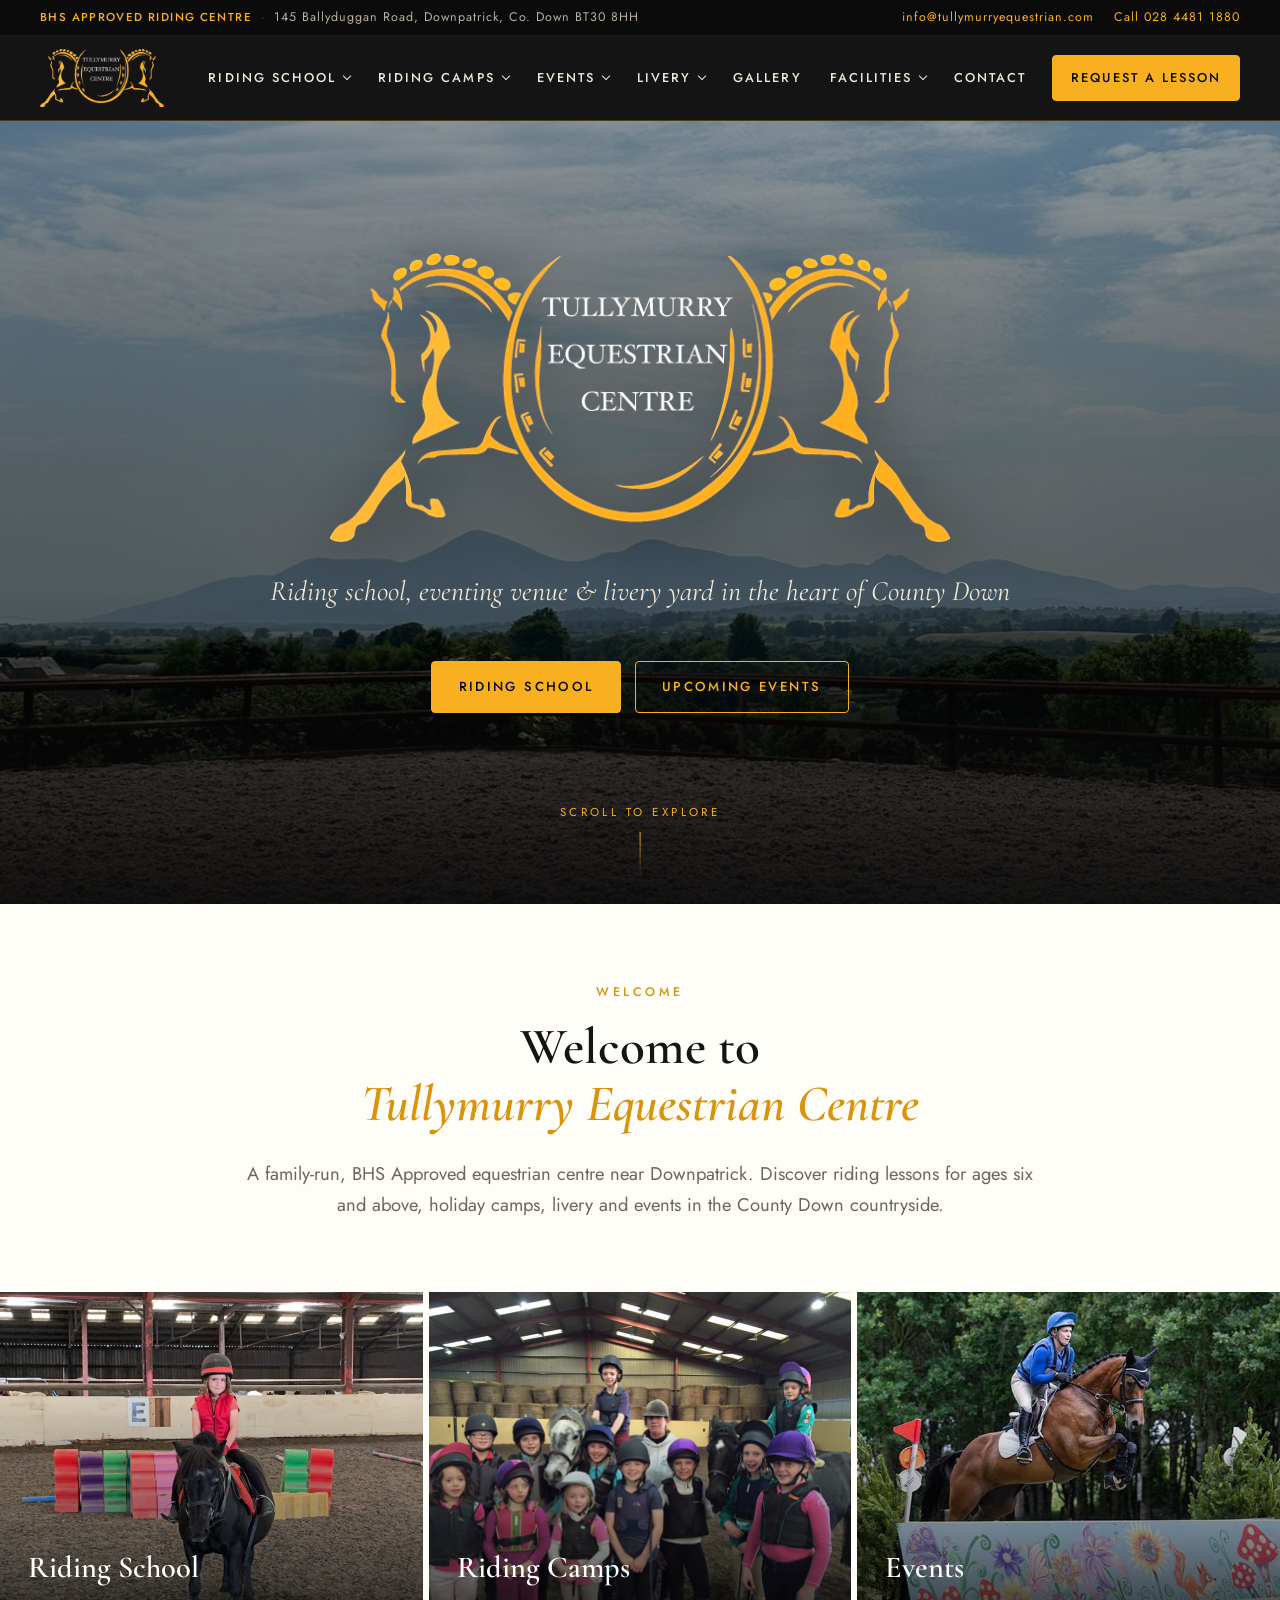
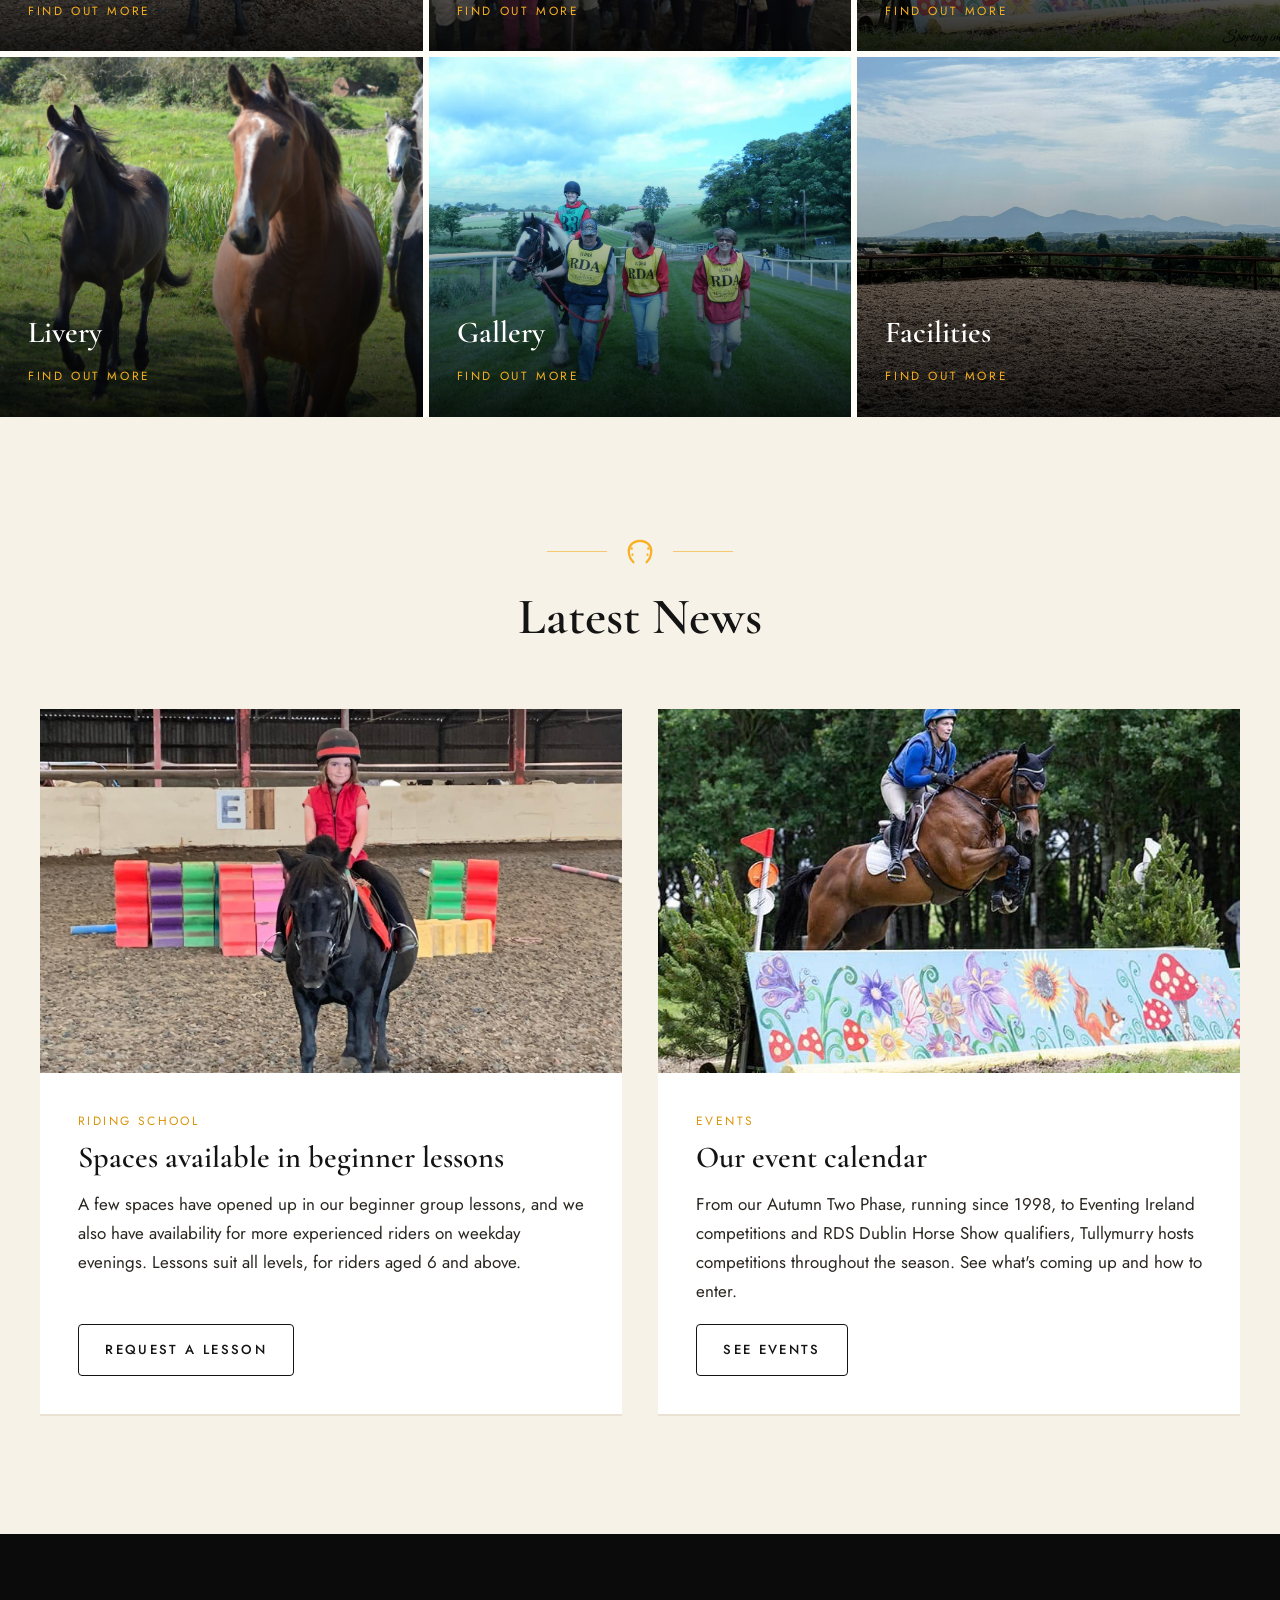
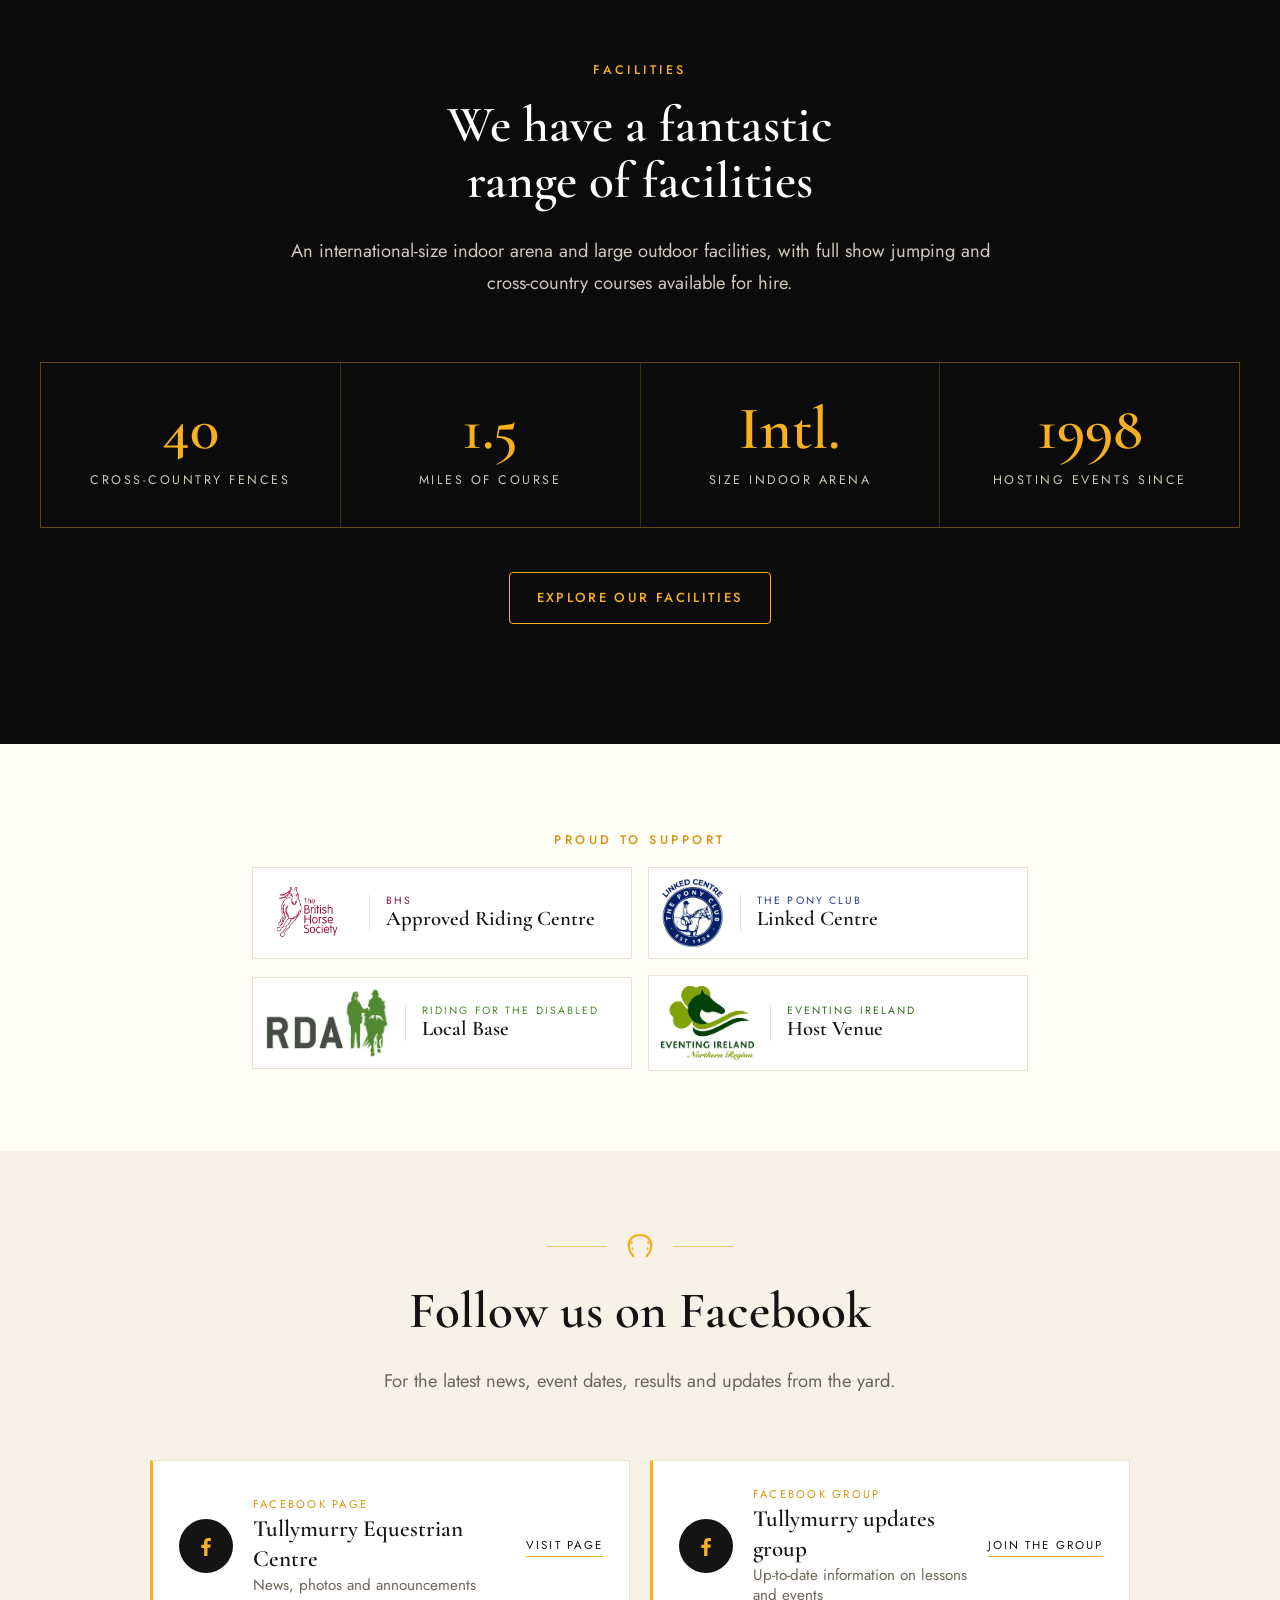
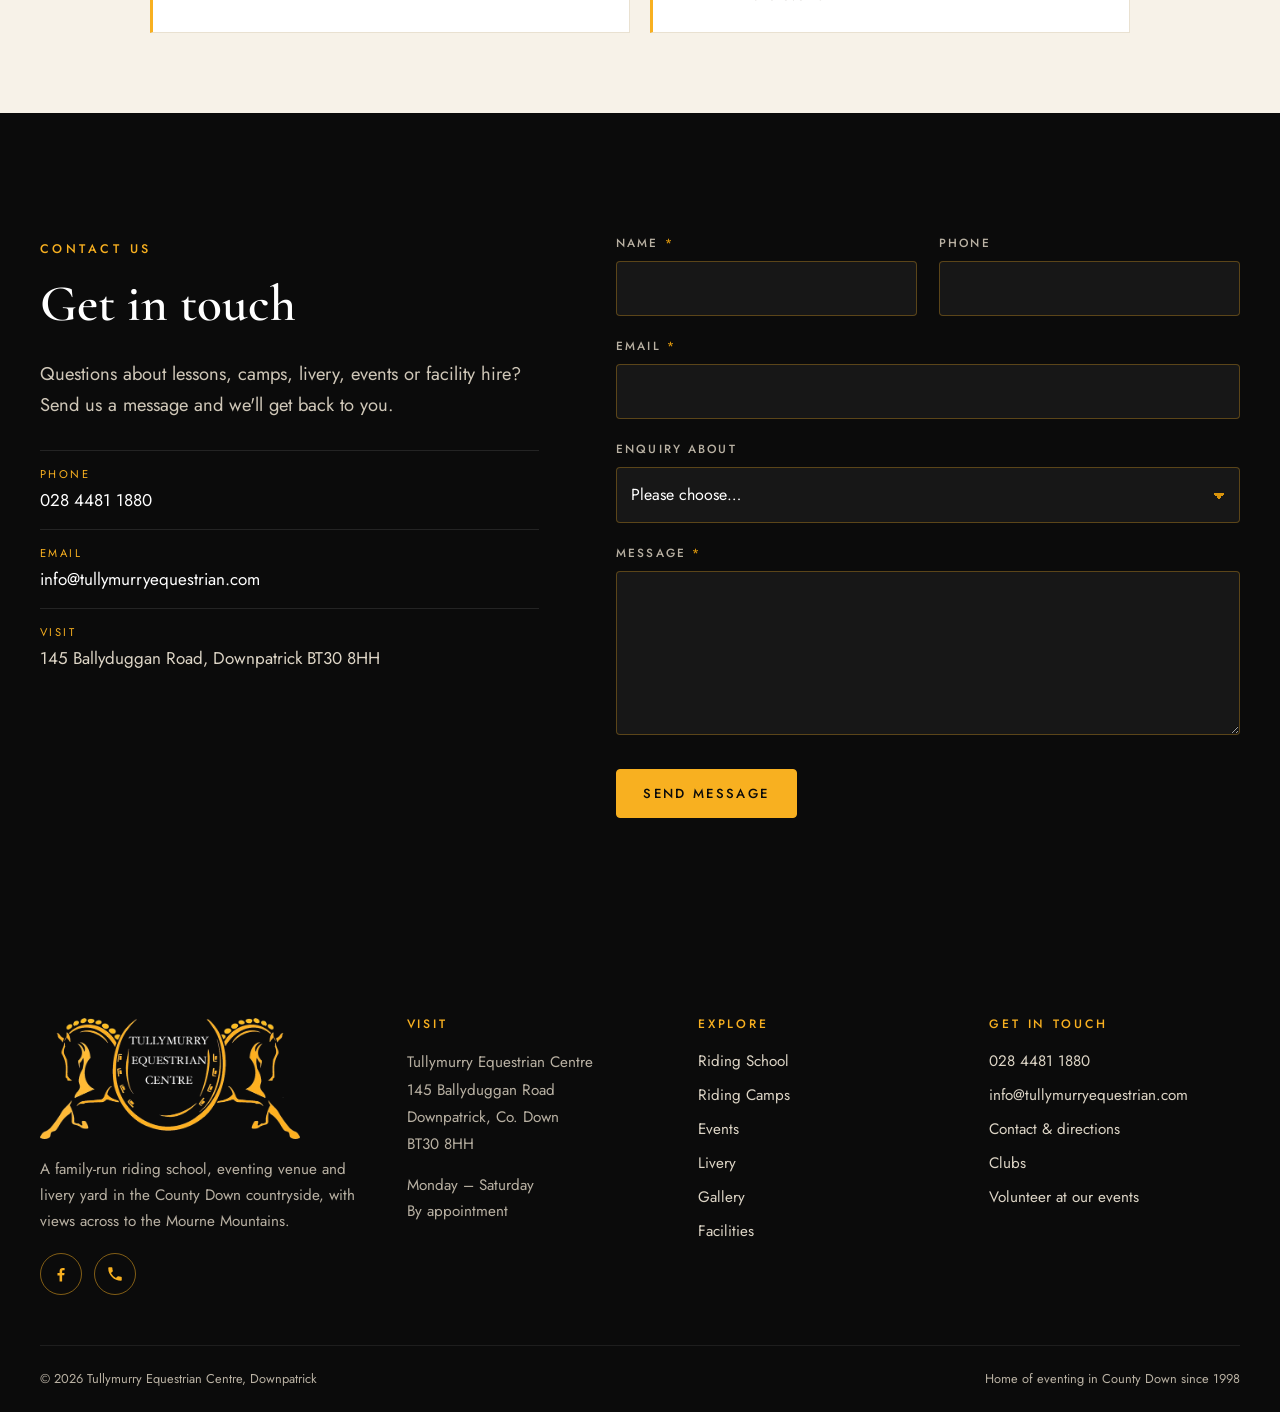
==== index.html @ fdf6aa58 "Refine site layout, event listings, livery comparison and lesson enquiries" ====
<!doctype html>
<html lang="en-GB">
<head>
<meta charset="utf-8">
<meta name="viewport" content="width=device-width, initial-scale=1">
<title>Tullymurry Equestrian Centre | Riding School, Downpatrick</title>
<meta name="description" content="BHS Approved riding school near Downpatrick, Co. Down. Lessons for all levels from age 6, riding camps, events, livery and an international-size indoor arena.">
<link rel="canonical" href="https://www.tullymurryequestrian.com/">
<meta property="og:type" content="website">
<meta property="og:site_name" content="Tullymurry Equestrian Centre">
<meta property="og:title" content="Tullymurry Equestrian Centre | Riding School, Downpatrick">
<meta property="og:description" content="BHS Approved riding school near Downpatrick, Co. Down. Lessons for all levels from age 6, riding camps, events, livery and an international-size indoor arena.">
<meta property="og:url" content="https://www.tullymurryequestrian.com/">
<meta property="og:image" content="https://www.tullymurryequestrian.com/assets/img/og-image.jpg">
<meta property="og:image:width" content="1200">
<meta property="og:image:height" content="630">
<meta property="og:locale" content="en_GB">
<meta name="twitter:card" content="summary_large_image">
<meta name="twitter:title" content="Tullymurry Equestrian Centre | Riding School, Downpatrick">
<meta name="twitter:description" content="BHS Approved riding school near Downpatrick, Co. Down. Lessons for all levels from age 6, riding camps, events, livery and an international-size indoor arena.">
<meta name="twitter:image" content="https://www.tullymurryequestrian.com/assets/img/og-image.jpg">
<meta name="theme-color" content="#0b0b0b">
<link rel="icon" type="image/png" href="assets/img/favicon.png">
<link rel="apple-touch-icon" href="assets/img/apple-touch-icon.png">
<link rel="preconnect" href="https://fonts.googleapis.com">
<link rel="preconnect" href="https://fonts.gstatic.com" crossorigin>
<link rel="stylesheet" href="https://fonts.googleapis.com/css2?family=Cormorant+Garamond:ital,wght@0,500;0,600;1,500&family=Jost:wght@300;400;500&display=swap">
<link rel="stylesheet" href="css/style.css?v=20261025-design">
<script type="application/ld+json">{"@context":"https://schema.org","@type":"SportsActivityLocation","name":"Tullymurry Equestrian Centre","url":"https://www.tullymurryequestrian.com","telephone":"+442844811880","email":"info@tullymurryequestrian.com","image":"https://www.tullymurryequestrian.com/assets/img/og-image.jpg","logo":"https://www.tullymurryequestrian.com/assets/img/logo-black.jpg","sameAs":["https://www.facebook.com/pages/Tullymurry%20Equestrian%20Centre/1516033685365684","https://www.facebook.com/groups/turleylaura1/"],"description":"BHS Approved Riding Centre and Pony Club Linked Centre near Downpatrick, Co. Down: riding lessons, camps, events, livery and facility hire.","address":{"@type":"PostalAddress","streetAddress":"145 Ballyduggan Road","addressLocality":"Downpatrick","addressRegion":"County Down","postalCode":"BT30 8HH","addressCountry":"GB"},"openingHoursSpecification":[{"@type":"OpeningHoursSpecification","dayOfWeek":["Monday","Tuesday","Wednesday","Thursday","Friday","Saturday"],"description":"By appointment"}]}</script>
</head>
<body>
<a class="skip" href="#main">Skip to content</a>
<header class="site-header">
  <div class="topbar"><div class="wrap">
    <div><span class="bhs-flag">BHS Approved Riding Centre</span><span class="hide-sm">145 Ballyduggan Road, Downpatrick, Co. Down BT30 8HH</span><span class="hide-sm hide-md">Mon – Sat, by appointment</span></div>
    <div><a class="hide-sm" href="mailto:info@tullymurryequestrian.com">info@tullymurryequestrian.com</a><span><a href="tel:+442844811880">Call 028 4481 1880</a></span></div>
  </div></div>
  <div class="wrap header-inner">
    <a class="brand" href="index.html" aria-label="Tullymurry Equestrian Centre home"><img src="assets/img/logo-sm.png" alt="Tullymurry Equestrian Centre" width="314" height="147"></a>
    <button class="menu-toggle" aria-label="Menu" aria-expanded="false" aria-controls="site-nav"><span></span><span></span><span></span></button>
    <nav class="main-nav" id="site-nav" aria-label="Main"><ul><li class="has-sub"><a href="riding-school.html">Riding School</a><ul class="sub"><li><a href="riding-school.html#children">Lessons for Children</a></li><li><a href="riding-school.html#adults">Lessons for Adults</a></li><li><a href="riding-school.html#private">Private Lessons</a></li><li><a href="riding-school.html#cross-country">Cross-Country Schooling</a></li><li><a href="riding-school.html#book">Request a lesson</a></li><li><a href="clubs.html">Clubs</a></li></ul></li><li class="has-sub"><a href="riding-camps.html">Riding Camps</a><ul class="sub"><li><a href="riding-camps.html#camps">Holiday Camps</a></li><li><a href="riding-camps.html#day">A Day at Camp</a></li><li><a href="riding-camps.html#bring">What to Bring</a></li></ul></li><li class="has-sub"><a href="events.html">Events</a><ul class="sub"><li><a href="events.html#upcoming">Upcoming Events</a></li><li><a href="events.html#two-phase">Autumn Two Phase</a></li><li><a href="events.html#rds">RDS Qualifiers</a></li><li><a href="events.html#volunteers">Volunteers</a></li></ul></li><li class="has-sub"><a href="livery.html">Livery</a><ul class="sub"><li><a href="livery.html#options">Livery Options</a></li><li><a href="livery.html#enquire">Livery Enquiry</a></li></ul></li><li><a href="gallery.html">Gallery</a></li><li class="has-sub"><a href="facilities.html">Facilities</a><ul class="sub"><li><a href="facilities.html#cross-country">Cross-Country Course</a></li><li><a href="facilities.html#arenas">International Indoor Arena</a></li><li><a href="facilities.html#outdoor">Outdoor SJ & XC Courses</a></li><li><a href="facilities.html#hire">Facility Hire</a></li></ul></li><li><a href="contact.html">Contact</a></li><li class="nav-cta"><a class="btn" href="riding-school.html#book">Request a lesson</a></li></ul></nav>
  </div>
</header>
<main id="main">

<section class="hero">
  <div class="photo placeholder " data-img="assets/img/photos/hero.jpg?v=20261025-photos" role="img" aria-label="Horse and rider at Tullymurry"></div>
  <div class="hero-inner">
    <h1 class="sr-only">Tullymurry Equestrian Centre – BHS Approved riding school, eventing venue and livery near Downpatrick, Co. Down</h1>
    <img class="hero-logo" src="assets/img/logo.png" alt="Tullymurry Equestrian Centre" width="1256" height="586">
    <p class="tag">Riding school, eventing venue &amp; livery yard in the heart of County Down</p>
    <div class="btn-row" style="justify-content:center">
      <a class="btn" href="riding-school.html">Riding School</a>
      <a class="btn ghost" href="events.html">Upcoming Events</a>
    </div>
  </div>
  <a class="scroll-cue" href="#welcome">Scroll to explore</a>
</section>

<section class="section welcome" id="welcome">
  <div class="narrow center reveal">
    <span class="eyebrow">Welcome</span>
    <h2>Welcome to <span>Tullymurry Equestrian Centre</span></h2>
    <p class="lead">A family-run, BHS Approved equestrian centre near Downpatrick. Discover riding lessons for ages six and above, holiday camps, livery and events in the County Down countryside.</p>
  </div>
</section>

<section class="tiles" aria-label="Explore Tullymurry">
  <a class="tile reveal" href="riding-school.html"><div class="photo placeholder " data-img="assets/img/photos/tile-riding-school.jpg?v=20261025-photos" role="img" aria-label="Riding School"></div><div class="tile-text"><h3>Riding School</h3><p>BHS approved lessons to suit all levels, for riders aged 6 and above.</p><span class="more">Find out more</span></div></a><a class="tile reveal" href="riding-camps.html"><div class="photo placeholder " data-img="assets/img/photos/tile-camps.jpg?v=20261025-photos" role="img" aria-label="Riding Camps"></div><div class="tile-text"><h3>Riding Camps</h3><p>Fun-packed holiday camps with plenty of time in the saddle and around the yard.</p><span class="more">Find out more</span></div></a><a class="tile reveal" href="events.html"><div class="photo placeholder " data-img="assets/img/photos/tile-events.jpg?v=20261025-photos" role="img" aria-label="Events"></div><div class="tile-text"><h3>Events</h3><p>Hunter trials, two-phase events and RDS qualifiers on our mile-and-a-half course.</p><span class="more">Find out more</span></div></a><a class="tile reveal" href="livery.html"><div class="photo placeholder " data-img="assets/img/photos/tile-livery.jpg?v=20261025-photos" role="img" aria-label="Livery"></div><div class="tile-text"><h3>Livery</h3><p>Keep your horse at our family-run yard with access to every facility.</p><span class="more">Find out more</span></div></a><a class="tile reveal" href="gallery.html"><div class="photo placeholder " data-img="assets/img/photos/rda.jpg?v=20261025-photos" role="img" aria-label="Gallery"></div><div class="tile-text"><h3>Gallery</h3><p>Life at Tullymurry, from lessons and camps to competition days.</p><span class="more">Find out more</span></div></a><a class="tile reveal" href="facilities.html"><div class="photo placeholder " data-img="assets/img/photos/facilities-outdoor.jpg?v=20261025-facilities-tile" role="img" aria-label="Outdoor arena overlooking the Mourne Mountains"></div><div class="tile-text"><h3>Facilities</h3><p>An international-size indoor arena and large outdoor facilities with full SJ and XC courses.</p><span class="more">Find out more</span></div></a>
</section>

<section class="section cream">
  <div class="wrap">
    <div class="section-head reveal">
      <div class="horseshoe-rule"><svg viewBox="0 0 32 32" aria-hidden="true"><path fill="none" stroke="currentColor" stroke-width="2.4" stroke-linecap="round" d="M9 27c-3-3-5-7-5-12C4 8.4 9.4 4 16 4s12 4.4 12 11c0 5-2 9-5 12"/><g fill="currentColor"><rect x="6.2" y="11" width="2" height="2.6" rx=".5"/><rect x="7" y="17.5" width="2" height="2.6" rx=".5"/><rect x="23.8" y="11" width="2" height="2.6" rx=".5"/><rect x="23" y="17.5" width="2" height="2.6" rx=".5"/></g></svg></div>
      <h2>Latest News</h2>
    </div>
    <div class="news-grid">
      <article class="news-card reveal">
        <div class="photo placeholder " data-img="assets/img/photos/news-lessons.jpg?v=20261025-photos" role="img" aria-label="Riding lesson in the indoor arena"></div>
        <div class="body">
          <span class="date">Riding School</span>
          <h3>Spaces available in beginner lessons</h3>
          <p>A few spaces have opened up in our beginner group lessons, and we also have availability for more experienced riders on weekday evenings. Lessons suit all levels, for riders aged 6 and above.</p>
          <a class="btn dark-ghost" href="riding-school.html#book">Request a lesson</a>
        </div>
      </article>
      <article class="news-card reveal">
        <div class="photo placeholder " data-img="assets/img/photos/news-events.jpg?v=20261025-photos" role="img" aria-label="Cross-country at Tullymurry"></div>
        <div class="body">
          <span class="date">Events</span>
          <h3>Our event calendar</h3>
          <p>From our Autumn Two Phase, running since 1998, to Eventing Ireland competitions and RDS Dublin Horse Show qualifiers, Tullymurry hosts competitions throughout the season. See what's coming up and how to enter.</p>
          <a class="btn dark-ghost" href="events.html">See events</a>
        </div>
      </article>
    </div>
  </div>
</section>





<section class="section dark">
  <div class="wrap">
    <div class="section-head reveal">
      <span class="eyebrow">Facilities</span>
      <h2>We have a fantastic range of facilities</h2>
      <p class="lead">An international-size indoor arena and large outdoor facilities, with full show jumping and cross-country courses available for hire.</p>
    </div>
    <div class="stats reveal">
      <div class="stat"><strong>40</strong><span>Cross-country fences</span></div>
      <div class="stat"><strong>1.5</strong><span>Miles of course</span></div>
      <div class="stat"><strong>Intl.</strong><span>Size indoor arena</span></div>
      <div class="stat"><strong>1998</strong><span>Hosting events since</span></div>
    </div>
    <div class="center" style="margin-top:44px"><a class="btn ghost" href="facilities.html">Explore our facilities</a></div>
  </div>
</section>

<section class="section tight">
  <div class="wrap center">
    <span class="eyebrow">Proud to support</span>
    <div class="badges reveal">
      <span class="logo-badge bhs"><img src="assets/img/logos/bhs-logo.png" alt="The British Horse Society" width="300" height="239"><span class="lb-text"><small>BHS</small><b>Approved Riding Centre</b></span></span>
      <span class="logo-badge bhs pc"><img src="assets/img/logos/pony-club-linked-centre.png" alt="The Pony Club Linked Centre" width="420" height="420"><span class="lb-text"><small>The Pony Club</small><b>Linked Centre</b></span></span>
      <span class="logo-badge bhs rda"><img src="assets/img/logos/rda-logo.png" alt="Riding for the Disabled Association" width="200" height="110"><span class="lb-text"><small>Riding for the Disabled</small><b>Local Base</b></span></span>
      <span class="logo-badge bhs ei"><img src="assets/img/logos/eventing-ireland-logo.png" alt="Eventing Ireland Northern Region" width="180" height="140"><span class="lb-text"><small>Eventing Ireland</small><b>Host Venue</b></span></span>
    </div>
  </div>
</section>
<section class="section cream tight" id="facebook">
  <div class="wrap">
    <div class="section-head reveal"><div class="horseshoe-rule"><svg viewBox="0 0 32 32" aria-hidden="true"><path fill="none" stroke="currentColor" stroke-width="2.4" stroke-linecap="round" d="M9 27c-3-3-5-7-5-12C4 8.4 9.4 4 16 4s12 4.4 12 11c0 5-2 9-5 12"/><g fill="currentColor"><rect x="6.2" y="11" width="2" height="2.6" rx=".5"/><rect x="7" y="17.5" width="2" height="2.6" rx=".5"/><rect x="23.8" y="11" width="2" height="2.6" rx=".5"/><rect x="23" y="17.5" width="2" height="2.6" rx=".5"/></g></svg></div><h2>Follow us on Facebook</h2><p class="lead">For the latest news, event dates, results and updates from the yard.</p></div>
    <div class="fb-grid">
      <a class="fb-card reveal" href="https://www.facebook.com/pages/Tullymurry%20Equestrian%20Centre/1516033685365684" target="_blank" rel="noopener">
        <span class="fb-ico"><svg viewBox="0 0 24 24" aria-hidden="true"><path d="M13.5 22v-8.2h2.8l.4-3.2h-3.2V8.5c0-.9.3-1.6 1.6-1.6h1.7V4.1c-.3 0-1.3-.1-2.5-.1-2.5 0-4.2 1.5-4.2 4.3v2.4H7.3v3.2h2.8V22h3.4z"/></svg></span>
        <span><small>Facebook page</small><b>Tullymurry Equestrian Centre</b><em>News, photos and announcements</em></span>
        <span class="more">Visit page</span>
      </a>
      <a class="fb-card reveal" href="https://www.facebook.com/groups/turleylaura1/" target="_blank" rel="noopener">
        <span class="fb-ico"><svg viewBox="0 0 24 24" aria-hidden="true"><path d="M13.5 22v-8.2h2.8l.4-3.2h-3.2V8.5c0-.9.3-1.6 1.6-1.6h1.7V4.1c-.3 0-1.3-.1-2.5-.1-2.5 0-4.2 1.5-4.2 4.3v2.4H7.3v3.2h2.8V22h3.4z"/></svg></span>
        <span><small>Facebook group</small><b>Tullymurry updates group</b><em>Up-to-date information on lessons and events</em></span>
        <span class="more">Join the group</span>
      </a>
    </div>
  </div>
</section>

<section class="section dark" id="contact-form">
  <div class="wrap form-split">
    <div class="reveal">
      <span class="eyebrow">Contact us</span>
      <h2>Get in touch</h2>
      <p class="lead">Questions about lessons, camps, livery, events or facility hire? Send us a message and we'll get back to you.</p>
      <ul class="contact-mini">
        <li><span>Phone</span><a href="tel:+442844811880">028 4481 1880</a></li>
        <li><span>Email</span><a href="mailto:info@tullymurryequestrian.com">info@tullymurryequestrian.com</a></li>
        <li><span>Visit</span>145 Ballyduggan Road, Downpatrick BT30 8HH</li>
      </ul>
    </div>
    <div class="reveal">
      <form class="tm-form on-dark" data-subject="Website enquiry" novalidate>
  <div class="form-grid"><div><label for="f-name">Name <span aria-hidden="true">*</span></label><input id="f-name" name="name" type="text" required autocomplete="name"></div><div><label for="f-phone">Phone</label><input id="f-phone" name="phone" type="tel" autocomplete="tel"></div><div class="full"><label for="f-email">Email <span aria-hidden="true">*</span></label><input id="f-email" name="email" type="email" required autocomplete="email"></div><div class="full"><label for="f-topic">Enquiry about</label><select id="f-topic" name="topic"><option value="">Please choose…</option><option>Riding lessons</option><option>Riding camps</option><option>Livery</option><option>Events</option><option>Facility hire</option><option>Something else</option></select></div><div class="full"><label for="f-message">Message <span aria-hidden="true">*</span></label><textarea id="f-message" name="message" rows="5" required></textarea></div></div>
  <input type="checkbox" name="botcheck" class="hp" tabindex="-1" autocomplete="off" aria-hidden="true">
  <div class="form-foot">
    <button class="btn" type="submit">Send message</button>
    <p class="form-msg" role="status" aria-live="polite"></p>
  </div>
</form>
    </div>
  </div>
</section>



</main>
<footer class="site-footer">
  <div class="wrap footer-top">
    <div>
      <a class="footer-logo" href="index.html"><img src="assets/img/logo-sm.png" alt="Tullymurry Equestrian Centre" loading="lazy"></a>
      <p>A family-run riding school, eventing venue and livery yard in the County Down countryside, with views across to the Mourne Mountains.</p>
      <div class="socials">
        <a href="https://www.facebook.com/pages/Tullymurry%20Equestrian%20Centre/1516033685365684" target="_blank" rel="noopener" aria-label="Tullymurry Equestrian Centre on Facebook"><svg viewBox="0 0 24 24" aria-hidden="true"><path d="M13.5 22v-8.2h2.8l.4-3.2h-3.2V8.5c0-.9.3-1.6 1.6-1.6h1.7V4.1c-.3 0-1.3-.1-2.5-.1-2.5 0-4.2 1.5-4.2 4.3v2.4H7.3v3.2h2.8V22h3.4z"/></svg></a>
        <a href="tel:+442844811880" aria-label="Call us"><svg viewBox="0 0 24 24" aria-hidden="true"><path d="M6.6 10.8a15.1 15.1 0 0 0 6.6 6.6l2.2-2.2c.3-.3.7-.4 1-.2 1.1.4 2.3.6 3.6.6.6 0 1 .4 1 1V20c0 .6-.4 1-1 1A17 17 0 0 1 3 4c0-.6.4-1 1-1h3.5c.6 0 1 .4 1 1 0 1.3.2 2.5.6 3.6.1.3 0 .7-.2 1l-2.3 2.2z"/></svg></a>
      </div>
    </div>
    <div>
      <h4>Visit</h4>
      <address>Tullymurry Equestrian Centre<br>145 Ballyduggan Road<br>Downpatrick, Co. Down<br>BT30 8HH</address>
      <p style="margin-top:14px">Monday – Saturday<br>By appointment</p>
    </div>
    <div>
      <h4>Explore</h4>
      <ul>
        <li><a href="riding-school.html">Riding School</a></li>
        <li><a href="riding-camps.html">Riding Camps</a></li>
        <li><a href="events.html">Events</a></li>
        <li><a href="livery.html">Livery</a></li>
        <li><a href="gallery.html">Gallery</a></li>
        <li><a href="facilities.html">Facilities</a></li>
      </ul>
    </div>
    <div>
      <h4>Get in touch</h4>
      <ul>
        <li><a href="tel:+442844811880">028 4481 1880</a></li>
        <li><a href="mailto:info@tullymurryequestrian.com">info@tullymurryequestrian.com</a></li>
        <li><a href="contact.html">Contact &amp; directions</a></li>
        <li><a href="clubs.html">Clubs</a></li>
        <li><a href="events.html#volunteers">Volunteer at our events</a></li>
      </ul>
    </div>
  </div>
  <div class="wrap footer-bottom">
    <span>&copy; <span id="year">2026</span> Tullymurry Equestrian Centre, Downpatrick</span>
    <span>Home of eventing in County Down since 1998</span>
  </div>
</footer>
<script src="js/main.js" defer></script>
<script src="js/forms.js" defer></script>
<script src="js/content.js?v=20261025-design" defer></script>
</body>
</html>
---- css/style.css ----
/* ==========================================================================
   Tullymurry Equestrian Centre — site styles
   Brand colours are taken from the logo: black + horseshoe gold.
   ========================================================================== */

:root {
  --black: #0b0b0b;
  --ink: #141414;
  --charcoal: #1d1d1d;
  --gold: #f8b020;
  --gold-deep: #d9940c;
  --gold-soft: #fbd27a;
  --cream: #f7f2e8;
  --paper: #fffdf8;
  --stone: #e9e1d1;
  --text: #2a2620;
  --muted: #6e665a;
  --white: #ffffff;

  --font-display: "Cormorant Garamond", Garamond, "Times New Roman", serif;
  --font-body: "Jost", "Segoe UI", system-ui, -apple-system, sans-serif;

  --wrap: 1200px;
  --gutter: clamp(16px, 4vw, 40px);
  --radius: 4px;
  --header-h: 84px;
  --shadow: 0 18px 40px -18px rgba(0, 0, 0, .45);
}

*, *::before, *::after { box-sizing: border-box; }
html { scroll-behavior: smooth; -webkit-text-size-adjust: 100%; overflow-x: clip; }
body {
  margin: 0;
  font-family: var(--font-body);
  font-size: 17px;
  line-height: 1.7;
  color: var(--text);
  background: var(--paper);
  overflow-x: hidden;
}
img { max-width: 100%; display: block; }
[hidden] { display: none !important; }
a { color: inherit; }
p { margin: 0 0 1.1em; }
h1, h2, h3, h4 {
  font-family: var(--font-display);
  font-weight: 600;
  line-height: 1.1;
  margin: 0 0 .5em;
  color: var(--ink);
}
h1 { font-size: clamp(2.6rem, 6vw, 4.6rem); }
h2 { font-size: clamp(2rem, 4.2vw, 3.2rem); }
h3 { font-size: clamp(1.45rem, 2.4vw, 1.9rem); }
h4 { font-size: 1.25rem; }

.wrap { width: min(var(--wrap), 100% - 2 * var(--gutter)); margin-inline: auto; }
.narrow { width: min(820px, 100% - 2 * var(--gutter)); margin-inline: auto; }
.center { text-align: center; }
.skip { position: absolute; left: -999px; top: 0; background: var(--gold); color: var(--black); padding: 10px 16px; z-index: 999; }
.skip:focus { left: 10px; top: 10px; }

.eyebrow {
  display: inline-block;
  font-family: var(--font-body);
  font-size: .78rem;
  font-weight: 500;
  letter-spacing: .28em;
  text-transform: uppercase;
  color: var(--gold-deep);
  margin-bottom: 1rem;
}
.dark .eyebrow { color: var(--gold); }
.lead { font-size: 1.15rem; color: var(--muted); }
.dark .lead { color: #cfc7b8; }

/* ---------- Buttons ---------- */
.btn {
  display: inline-flex; align-items: center; justify-content: center; gap: .6em;
  font-family: var(--font-body);
  font-size: .82rem; font-weight: 500;
  letter-spacing: .18em; text-transform: uppercase;
  text-decoration: none;
  padding: 1.05em 2em;
  border: 1px solid var(--gold);
  background: var(--gold); color: var(--black);
  border-radius: var(--radius);
  transition: background .25s, color .25s, transform .25s;
  cursor: pointer;
}
.btn:hover { background: var(--gold-soft); transform: translateY(-1px); }
.btn.ghost { background: transparent; color: var(--gold); }
.btn.ghost:hover { background: var(--gold); color: var(--black); }
.btn.dark-ghost { background: transparent; color: var(--ink); border-color: var(--ink); }
.btn.dark-ghost:hover { background: var(--ink); color: var(--white); }
.btn-row { display: flex; flex-wrap: wrap; gap: 14px; }
.center .btn-row { justify-content: center; }

/* ---------- Header ---------- */
.site-header {
  position: sticky; top: 0; z-index: 100;
  background: rgba(11, 11, 11, .96);
  backdrop-filter: blur(6px);
  border-bottom: 1px solid rgba(248, 176, 32, .25);
}
.topbar {
  background: var(--black);
  color: #b9b1a3;
  font-size: .78rem;
  letter-spacing: .08em;
  border-bottom: 1px solid rgba(255,255,255,.06);
}
.topbar .wrap { display: flex; justify-content: space-between; gap: 16px; padding: 7px 0; }
.topbar a { color: var(--gold); text-decoration: none; }
.topbar span + span::before { content: "·"; margin: 0 .7em; color: #555; }
.header-inner {
  display: flex; align-items: center; justify-content: space-between; gap: 24px;
  height: var(--header-h);
}
.brand { display: flex; align-items: center; flex-shrink: 0; }
.brand img { height: 58px; width: auto; }
.footer-logo img { height: auto; }

.main-nav > ul { list-style: none; margin: 0; padding: 0; display: flex; align-items: center; gap: 4px; }
.main-nav li { position: relative; }
.main-nav a {
  display: block;
  color: #eee6d6;
  text-decoration: none;
  font-size: .8rem; font-weight: 500;
  letter-spacing: .16em; text-transform: uppercase;
  padding: 12px 12px;
  white-space: nowrap;
  transition: color .2s;
}
.main-nav a:hover, .main-nav a[aria-current="page"] { color: var(--gold); }
.main-nav .has-sub > a::after {
  content: ""; display: inline-block; width: 6px; height: 6px; margin-left: 8px;
  border-right: 1.5px solid currentColor; border-bottom: 1.5px solid currentColor;
  transform: translateY(-3px) rotate(45deg);
}
.sub {
  position: absolute; top: 100%; left: 0; min-width: 240px;
  list-style: none; margin: 0; padding: 10px 0;
  background: var(--ink);
  border-top: 2px solid var(--gold);
  box-shadow: var(--shadow);
  opacity: 0; visibility: hidden; transform: translateY(8px);
  transition: opacity .2s, transform .2s, visibility .2s;
}
.has-sub:hover > .sub, .has-sub:focus-within > .sub { opacity: 1; visibility: visible; transform: none; }
.sub a { text-transform: none; letter-spacing: .04em; font-size: .92rem; padding: 9px 22px; color: #d8d0c0; }
.nav-cta { margin-left: 10px; }
.nav-cta a.btn { padding: .85em 1.4em; color: var(--black); }
.nav-cta a.btn:hover { color: var(--black); }

.menu-toggle {
  display: none;
  background: none; border: 0; padding: 10px; cursor: pointer; color: var(--gold);
}
.menu-toggle span { display: block; width: 26px; height: 2px; background: currentColor; margin: 6px 0; transition: transform .25s, opacity .25s; }
.nav-open .menu-toggle span:nth-child(1) { transform: translateY(8px) rotate(45deg); }
.nav-open .menu-toggle span:nth-child(2) { opacity: 0; }
.nav-open .menu-toggle span:nth-child(3) { transform: translateY(-8px) rotate(-45deg); }

@media (max-width: 1180px) {
  .topbar .hide-sm { display: none; }
  .menu-toggle { display: block; }
  .main-nav {
    position: fixed; inset: calc(var(--header-h) + 33px) 0 0 0;
    background: var(--black);
    overflow-y: auto;
    padding: 20px var(--gutter) 60px;
    transform: translateX(100%);
    visibility: hidden;
    transition: transform .3s ease, visibility .3s;
  }
  .nav-open .main-nav { transform: none; visibility: visible; }
  .main-nav > ul { flex-direction: column; align-items: stretch; gap: 0; }
  .main-nav > ul > li { border-bottom: 1px solid rgba(255,255,255,.08); }
  .main-nav a { font-size: .95rem; padding: 16px 4px; }
  .sub { position: static; opacity: 1; visibility: visible; transform: none; box-shadow: none; border: 0; background: transparent; padding: 0 0 12px 12px; min-width: 0; }
  .sub a { padding: 8px 4px; font-size: 1rem; white-space: normal; }
  .main-nav .has-sub > a::after { display: none; }
  .nav-cta { margin: 24px 0 0; border: 0 !important; }
  .nav-cta a.btn { width: 100%; }
  body.nav-open { overflow: hidden; }
}
@media (max-width: 560px) {
  .brand img { height: 46px; }
  :root { --header-h: 72px; }
  .topbar .wrap { justify-content: center; }
}

/* ---------- Photo slots ----------
   Each .photo has a gradient fallback. Drop a real image into
   assets/img/photos/ with the filename used in the HTML and it
   appears automatically. */
.photo {
  position: relative;
  background-color: var(--charcoal);
  background-image:
    var(--img, none),
    radial-gradient(120% 90% at 80% 10%, rgba(248,176,32,.22), transparent 55%),
    linear-gradient(160deg, #2a241a 0%, #121212 70%);
  background-size: cover;
  background-position: center;
  overflow: hidden;
}
.photo.placeholder::after {
  content: "";
  position: absolute; inset: 0;
  background: url("../assets/img/logo-sm.png") center / 46% auto no-repeat;
  opacity: .08;
}

/* ---------- Hero ---------- */
.hero {
  position: relative;
  min-height: calc(100vh - var(--header-h) - 33px);
  min-height: calc(100svh - var(--header-h) - 33px);
  display: grid; place-items: center;
  text-align: center;
  color: var(--white);
  isolation: isolate;
}
.hero .photo { position: absolute; inset: 0; z-index: -2; }
.hero .photo.placeholder::after { display: none; }
.hero::before {
  content: ""; position: absolute; inset: 0; z-index: -1;
  background: linear-gradient(180deg, rgba(0,0,0,.35) 0%, rgba(0,0,0,.55) 60%, rgba(11,11,11,.95) 100%);
}
.hero-inner { padding: 60px var(--gutter) 120px; max-width: 900px; }
.hero-logo { width: min(620px, 92vw); height: auto; margin: 0 auto 26px; filter: drop-shadow(0 10px 30px rgba(0,0,0,.6)); }
.hero p.tag {
  font-family: var(--font-display);
  font-style: italic;
  font-size: clamp(1.3rem, 2.6vw, 1.9rem);
  color: #f1e8d6;
  margin-bottom: 1.6em;
}
.scroll-cue {
  position: absolute; bottom: 28px; left: 50%; transform: translateX(-50%);
  font-size: .72rem; letter-spacing: .3em; text-transform: uppercase; color: var(--gold);
  text-decoration: none;
  display: flex; flex-direction: column; align-items: center; gap: 10px;
}
.scroll-cue::after {
  content: ""; width: 1px; height: 44px; background: linear-gradient(var(--gold), transparent);
  animation: cue 2s ease-in-out infinite;
}
@keyframes cue { 0%,100% { transform: scaleY(.4); transform-origin: top; } 50% { transform: scaleY(1); transform-origin: top; } }

/* Inner page hero */
.page-hero {
  position: relative; isolation: isolate;
  color: var(--white);
  padding: clamp(46px, 6vw, 76px) 0 clamp(40px, 5vw, 64px);
  text-align: center;
}
.page-hero .photo { position: absolute; inset: 0; z-index: -2; }
.page-hero::before {
  content: ""; position: absolute; inset: 0; z-index: -1;
  background: linear-gradient(180deg, rgba(0,0,0,.45), rgba(0,0,0,.75));
}
.page-hero h1 { color: var(--white); margin-bottom: .25em; }
.page-hero p { color: #e8dfcd; font-size: 1.15rem; max-width: 640px; margin: 0 auto; }
.crumbs { font-size: .75rem; letter-spacing: .2em; text-transform: uppercase; color: var(--gold); margin-bottom: 18px; }
.crumbs a { color: var(--gold); text-decoration: none; }

/* ---------- Sections ---------- */
.section { padding: clamp(70px, 10vw, 120px) 0; }
.section.tight { padding: clamp(50px, 7vw, 80px) 0; }
.section.cream { background: var(--cream); }
.section.dark, .dark { background: var(--black); color: #ddd5c6; }
.dark h1, .dark h2, .dark h3, .dark h4 { color: var(--white); }
.section-head { max-width: 720px; margin: 0 auto clamp(40px, 6vw, 64px); text-align: center; }

.horseshoe-rule {
  display: flex; align-items: center; justify-content: center; gap: 18px;
  margin: 0 auto 22px; color: var(--gold);
}
.horseshoe-rule::before, .horseshoe-rule::after { content: ""; height: 1px; width: 60px; background: currentColor; opacity: .6; }
.horseshoe-rule svg { width: 30px; height: 30px; }

/* Welcome */
.welcome h2 span { display: block; color: var(--gold-deep); font-style: italic; }

/* News — two-up like Wellington's "Latest News" */
.news-grid { display: grid; grid-template-columns: repeat(2, 1fr); gap: clamp(20px, 3vw, 36px); }
.news-card { background: var(--white); box-shadow: 0 2px 0 var(--stone); display: flex; flex-direction: column; }
.news-card .photo { aspect-ratio: 16 / 10; }
.news-card .body { padding: clamp(24px, 3vw, 38px); display: flex; flex-direction: column; flex: 1; }
.news-card .date { font-size: .75rem; letter-spacing: .2em; text-transform: uppercase; color: var(--gold-deep); margin-bottom: 10px; }
.news-card .btn { margin-top: auto; align-self: flex-start; }
@media (max-width: 760px) { .news-grid { grid-template-columns: 1fr; } }

/* Quick booking strip */
.cta-strip { background: var(--gold); color: var(--black); }
.cta-strip .wrap { display: flex; align-items: center; justify-content: space-between; gap: 24px; padding: 34px 0; flex-wrap: wrap; }
.cta-strip h3 { margin: 0; color: var(--black); }
.cta-strip p { margin: 4px 0 0; }
.cta-strip .btn { background: var(--black); color: var(--gold); border-color: var(--black); }
.cta-strip .btn:hover { background: #222; }
.cta-strip .btn.ghost { background: transparent; color: var(--black); }
.cta-strip .btn.ghost:hover { background: var(--black); color: var(--gold); }

/* Explore tiles */
.tiles { display: grid; grid-template-columns: repeat(3, 1fr); gap: 6px; }
.tile {
  position: relative; display: block; aspect-ratio: 4 / 3.4;
  text-decoration: none; color: var(--white);
  overflow: hidden;
}
.tile .photo { position: absolute; inset: 0; transition: transform .7s ease; }
.tile::before {
  content: ""; position: absolute; inset: 0; z-index: 1;
  background: linear-gradient(180deg, transparent 30%, rgba(0,0,0,.85));
  transition: background .4s;
}
.tile:hover .photo { transform: scale(1.06); }
.tile:hover::before { background: linear-gradient(180deg, rgba(0,0,0,.2) 0%, rgba(0,0,0,.9)); }
.tile .tile-text { position: absolute; left: 0; right: 0; bottom: 0; z-index: 2; padding: 28px; }
.tile h3 { color: var(--white); margin: 0 0 6px; }
.tile p { margin: 0; color: #e0d7c5; font-size: .95rem; max-height: 0; opacity: 0; overflow: hidden; transition: max-height .4s, opacity .4s; }
.tile:hover p, .tile:focus p { max-height: 120px; opacity: 1; }
.tile .more { display: inline-block; margin-top: 10px; font-size: .74rem; letter-spacing: .22em; text-transform: uppercase; color: var(--gold); }
@media (hover: none) { .tile p { max-height: none; opacity: 1; } }
@media (max-width: 900px) { .tiles { grid-template-columns: repeat(2, 1fr); } }
@media (max-width: 560px) { .tiles { grid-template-columns: 1fr; } .tile { aspect-ratio: 4 / 3; } }

/* Stats band */
.stats { display: grid; grid-template-columns: repeat(4, 1fr); gap: 1px; background: rgba(248,176,32,.2); border: 1px solid rgba(248,176,32,.2); }
.stat { background: var(--black); padding: 36px 20px; text-align: center; }
.stat strong { display: block; font-family: var(--font-display); font-size: clamp(2.6rem, 5vw, 3.8rem); line-height: 1; color: var(--gold); font-weight: 600; }
.stat span { display: block; margin-top: 10px; font-size: .78rem; letter-spacing: .2em; text-transform: uppercase; color: #cfc7b8; }
@media (max-width: 760px) { .stats { grid-template-columns: repeat(2, 1fr); } }

/* Split / feature rows */
.split { display: grid; grid-template-columns: 1fr 1fr; gap: clamp(30px, 6vw, 80px); align-items: center; }
.split + .split { margin-top: clamp(60px, 8vw, 100px); }
.split.flip > :first-child { order: 2; }
.split .photo { aspect-ratio: 5 / 4; box-shadow: var(--shadow); }
.split .photo.frame { outline: 1px solid var(--gold); outline-offset: 14px; }
@media (max-width: 860px) {
  .split { grid-template-columns: 1fr; }
  .split.flip > :first-child { order: 0; }
}

.ticks { list-style: none; padding: 0; margin: 0 0 1.4em; }
.ticks li { position: relative; padding-left: 30px; margin-bottom: .55em; }
.ticks li::before {
  content: ""; position: absolute; left: 0; top: .55em;
  width: 14px; height: 8px;
  border-left: 2px solid var(--gold-deep); border-bottom: 2px solid var(--gold-deep);
  transform: rotate(-45deg);
}
.dark .ticks li::before { border-color: var(--gold); }

/* Cards */
.cards { display: grid; grid-template-columns: repeat(auto-fit, minmax(260px, 1fr)); gap: 24px; }
.card {
  background: var(--white);
  border-top: 3px solid var(--gold);
  padding: 32px 28px;
  box-shadow: 0 1px 0 var(--stone), 0 14px 30px -24px rgba(0,0,0,.4);
  display: flex; flex-direction: column;
}
.card h3 { margin-bottom: .3em; }
.card .meta { font-size: .78rem; letter-spacing: .18em; text-transform: uppercase; color: var(--gold-deep); margin-bottom: 14px; }
.card p:last-child { margin-bottom: 0; }
.card .price { font-family: var(--font-display); font-size: 2.3rem; color: var(--ink); line-height: 1; margin: 6px 0 14px; }
.card .price small { font-family: var(--font-body); font-size: .85rem; color: var(--muted); }
.card .btn { margin-top: auto; align-self: flex-start; }
.dark .card { background: var(--ink); box-shadow: none; }
.dark .card .price { color: var(--white); }

.note { font-size: .9rem; color: var(--muted); font-style: italic; }
.dark .note { color: #9f978a; }

/* Price table */
.price-table { width: 100%; border-collapse: collapse; background: var(--white); }
.price-table th, .price-table td { text-align: left; padding: 16px 20px; border-bottom: 1px solid var(--stone); }
.price-table th { font-size: .75rem; letter-spacing: .18em; text-transform: uppercase; color: var(--muted); font-weight: 500; background: var(--cream); }
.price-table td:last-child { font-family: var(--font-display); font-size: 1.35rem; color: var(--ink); white-space: nowrap; }

/* Events list */
.event-list { display: grid; gap: 16px; }
.event {
  display: grid; grid-template-columns: 110px 1fr auto; gap: 26px; align-items: center;
  background: var(--white); padding: 22px 26px; border-left: 3px solid var(--gold);
}
.event .when { text-align: center; font-family: var(--font-display); line-height: 1; color: var(--ink); }
.event .when b { display: block; font-size: 2.6rem; font-weight: 600; }
.event .when small { font-family: var(--font-body); font-size: .72rem; letter-spacing: .2em; text-transform: uppercase; color: var(--gold-deep); }
.event h3 { margin: 0 0 4px; font-size: 1.5rem; }
.event p { margin: 0; color: var(--muted); }
@media (max-width: 680px) { .event { grid-template-columns: 1fr; gap: 10px; } .event .when { text-align: left; } .event .when b { display: inline; font-size: 1.8rem; margin-right: 8px; } }

/* Accordion */
details.acc { background: var(--white); border-bottom: 1px solid var(--stone); }
details.acc summary {
  cursor: pointer; list-style: none;
  padding: 20px 50px 20px 24px; position: relative;
  font-family: var(--font-display); font-size: 1.35rem; color: var(--ink); font-weight: 600;
}
details.acc summary::-webkit-details-marker { display: none; }
details.acc summary::after { content: "+"; position: absolute; right: 24px; top: 50%; transform: translateY(-50%); color: var(--gold-deep); font-family: var(--font-body); font-size: 1.6rem; font-weight: 300; }
details.acc[open] summary::after { content: "–"; }
details.acc .acc-body { padding: 0 24px 22px; }

/* Gallery */
.gallery-filters { display: flex; flex-wrap: wrap; justify-content: center; gap: 10px; margin-bottom: 36px; }
.gallery-filters button {
  font: inherit; font-size: .78rem; letter-spacing: .18em; text-transform: uppercase;
  background: transparent; border: 1px solid var(--stone); color: var(--text);
  padding: .7em 1.4em; cursor: pointer; border-radius: 40px;
}
.gallery-filters button.active, .gallery-filters button:hover { background: var(--ink); color: var(--gold); border-color: var(--ink); }
.gallery { columns: 3 280px; column-gap: 12px; }
.gallery figure { margin: 0 0 12px; break-inside: avoid; position: relative; cursor: zoom-in; overflow: hidden; }
.gallery figure img { width: 100%; height: auto; transition: transform .5s; }
.gallery figure:hover img { transform: scale(1.04); }
.gallery figure.empty { cursor: default; }
.gallery figure.empty .photo { aspect-ratio: var(--ar, 4/3); }
.gallery figcaption {
  position: absolute; left: 0; right: 0; bottom: 0;
  padding: 30px 16px 12px; color: var(--white); font-size: .9rem;
  background: linear-gradient(transparent, rgba(0,0,0,.75));
}
.lightbox {
  position: fixed; inset: 0; z-index: 300; background: rgba(0,0,0,.94);
  display: none; align-items: center; justify-content: center; padding: 30px;
}
.lightbox.open { display: flex; }
.lightbox img { max-height: 86vh; max-width: 92vw; width: auto; box-shadow: var(--shadow); }
.lightbox button { position: absolute; background: none; border: 0; color: var(--gold); font-size: 2.4rem; cursor: pointer; padding: 10px 18px; line-height: 1; }
.lightbox .close { top: 14px; right: 14px; }
.lightbox .prev { left: 6px; top: 50%; transform: translateY(-50%); }
.lightbox .next { right: 6px; top: 50%; transform: translateY(-50%); }

/* Affiliations */
.badges { display: flex; flex-wrap: wrap; justify-content: center; gap: 14px 18px; }
.badge {
  border: 1px solid var(--stone); background: var(--white);
  padding: 16px 26px; font-family: var(--font-display); font-size: 1.25rem; color: var(--ink);
}

/* Contact */
.contact-grid { display: grid; grid-template-columns: 1fr 1.2fr; gap: clamp(30px, 5vw, 60px); }
.contact-block { margin-bottom: 30px; }
.contact-block h4 { font-family: var(--font-body); font-size: .78rem; letter-spacing: .22em; text-transform: uppercase; color: var(--gold-deep); margin-bottom: 8px; font-weight: 500; }
.contact-block p { margin: 0; font-size: 1.1rem; }
.contact-block a { text-decoration: none; border-bottom: 1px solid var(--gold); }
.map { width: 100%; height: 100%; min-height: 420px; border: 0; filter: grayscale(.3) contrast(1.05); }
@media (max-width: 860px) { .contact-grid { grid-template-columns: 1fr; } }

/* ---------- Footer ---------- */
.site-footer { background: var(--black); color: #b9b1a3; font-size: .95rem; }
.footer-top { padding: 80px 0 50px; display: grid; grid-template-columns: 1.3fr 1fr 1fr 1fr; gap: 40px; }
.footer-logo img { width: 260px; margin-bottom: 18px; }
.site-footer h4 { font-family: var(--font-body); font-size: .76rem; letter-spacing: .24em; text-transform: uppercase; color: var(--gold); margin-bottom: 18px; font-weight: 500; }
.site-footer ul { list-style: none; margin: 0; padding: 0; }
.site-footer li { margin-bottom: 8px; }
.site-footer a { color: #ddd5c6; text-decoration: none; }
.site-footer a:hover { color: var(--gold); }
.site-footer address { font-style: normal; line-height: 1.8; }
.socials { display: flex; gap: 12px; margin-top: 18px; }
.socials a { width: 42px; height: 42px; border: 1px solid rgba(248,176,32,.5); border-radius: 50%; display: grid; place-items: center; color: var(--gold); }
.socials a:hover { background: var(--gold); color: var(--black); }
.socials svg { width: 18px; height: 18px; fill: currentColor; }
.footer-bottom { border-top: 1px solid rgba(255,255,255,.08); padding: 22px 0; font-size: .8rem; display: flex; justify-content: space-between; gap: 16px; flex-wrap: wrap; }
@media (max-width: 900px) { .footer-top { grid-template-columns: 1fr 1fr; } }
@media (max-width: 560px) { .footer-top { grid-template-columns: 1fr; } }

/* Reveal on scroll */
.reveal { opacity: 0; transform: translateY(24px); transition: opacity .8s ease, transform .8s ease; }
.reveal.in { opacity: 1; transform: none; }
@media (prefers-reduced-motion: reduce) {
  .reveal { opacity: 1; transform: none; transition: none; }
  html { scroll-behavior: auto; }
  .scroll-cue::after { animation: none; }
}

/* ---------- Topbar BHS flag ---------- */
.topbar .bhs-flag { color: var(--gold); font-weight: 500; letter-spacing: .12em; text-transform: uppercase; font-size: .72rem; }
@media (max-width: 1180px) { .topbar .bhs-flag { display: none; } }

/* ---------- Official logo badges (BHS / Pony Club) ---------- */
.logo-badge {
  display: inline-flex; align-items: center; gap: 14px;
  background: var(--white);
  border: 1px solid var(--stone);
  padding: 14px 22px 14px 16px;
  text-align: left; vertical-align: middle;
  min-height: 74px;
}
.logo-badge::before {
  content: ""; flex: 0 0 40px; height: 40px; border-radius: 50%;
  border: 1.5px solid var(--gold-deep);
  background: radial-gradient(circle, var(--gold) 0 4px, transparent 5px);
}
.logo-badge .lb-text { display: flex; flex-direction: column; line-height: 1.15; }
.logo-badge small { font-size: .66rem; letter-spacing: .2em; text-transform: uppercase; color: var(--muted); }
.logo-badge b { font-family: var(--font-display); font-weight: 600; font-size: 1.3rem; color: var(--ink); }
.logo-badge.has-logo { padding: 10px 16px; }
.logo-badge.has-logo::before, .logo-badge.has-logo .lb-text { display: none; }
.logo-badge img { height: 64px; width: auto; }
.logo-badge.on-dark { background: rgba(255,255,255,.04); border-color: rgba(248,176,32,.35); }
.logo-badge.on-dark small { color: #a59d8f; }
.logo-badge.on-dark b { color: var(--white); }
.logo-badge.on-dark.has-logo { background: var(--white); }
.badge-row { display: flex; flex-wrap: wrap; justify-content: center; gap: 14px; margin-top: 26px; }
.badges { align-items: center; }
.club-logo-panel { display: grid; place-items: center; background: var(--cream); aspect-ratio: 5 / 4; outline: 1px solid var(--gold); outline-offset: 14px; }
.club-logo-panel .logo-badge { transform: scale(1.25); }
.club-logo-panel .logo-badge.has-logo { transform: none; background: transparent; border: 0; }
.club-logo-panel .logo-badge.has-logo img { height: 180px; }

/* ---------- Forms ---------- */
.form-split { display: grid; grid-template-columns: 1fr 1.25fr; gap: clamp(30px, 6vw, 80px); align-items: start; }
.form-split .logo-badge { margin-top: 8px; }
@media (max-width: 900px) { .form-split { grid-template-columns: 1fr; } }
.form-card {
  background: var(--white);
  border-top: 3px solid var(--gold);
  padding: clamp(24px, 4vw, 44px);
  box-shadow: 0 1px 0 var(--stone), 0 30px 60px -40px rgba(0,0,0,.5);
}
.form-grid { display: grid; grid-template-columns: 1fr 1fr; gap: 20px 22px; }
.form-grid .full { grid-column: 1 / -1; }
@media (max-width: 560px) { .form-grid { grid-template-columns: 1fr; } }
.tm-form label, .tm-form legend {
  display: block; margin-bottom: 8px;
  font-size: .74rem; font-weight: 500; letter-spacing: .18em; text-transform: uppercase; color: var(--muted);
}
.tm-form legend span, .tm-form label span[aria-hidden] { color: var(--gold-deep); }
.tm-form fieldset { border: 0; margin: 0; padding: 0; min-width: 0; }
.tm-form input:not([type=radio]):not([type=checkbox]), .tm-form select, .tm-form textarea {
  width: 100%;
  font: inherit; font-size: 1rem; color: var(--text);
  background: var(--paper);
  border: 1px solid #d9cfbd; border-radius: var(--radius);
  padding: 13px 14px;
  transition: border-color .2s, box-shadow .2s;
  appearance: none;
}
.tm-form select {
  background-image: linear-gradient(45deg, transparent 50%, var(--gold-deep) 50%), linear-gradient(-45deg, transparent 50%, var(--gold-deep) 50%);
  background-position: calc(100% - 20px) 52%, calc(100% - 14px) 52%;
  background-size: 6px 6px; background-repeat: no-repeat; padding-right: 40px;
}
.tm-form textarea { resize: vertical; min-height: 120px; }
.tm-form input:focus, .tm-form select:focus, .tm-form textarea:focus {
  outline: none; border-color: var(--gold); box-shadow: 0 0 0 3px rgba(248,176,32,.22);
}
.choice { display: flex; flex-wrap: wrap; gap: 10px; }
.choice label { margin: 0; cursor: pointer; text-transform: none; letter-spacing: .02em; font-size: .95rem; color: var(--text); }
.choice input { position: absolute; opacity: 0; pointer-events: none; }
.choice span {
  display: inline-block; padding: 10px 18px;
  border: 1px solid #d9cfbd; border-radius: 40px; background: var(--paper);
  transition: background .2s, border-color .2s, color .2s;
}
.choice label:hover span { border-color: var(--gold); }
.choice input:checked + span { background: var(--ink); border-color: var(--ink); color: var(--gold); }
.choice input:focus-visible + span { box-shadow: 0 0 0 3px rgba(248,176,32,.35); }
.tm-form .invalid input, .tm-form .invalid select, .tm-form .invalid textarea, .tm-form fieldset.invalid .choice span { border-color: #c0392b; }
.tm-form .invalid > label, .tm-form fieldset.invalid legend { color: #c0392b; }
.hp { position: absolute !important; left: -9999px; width: 1px; height: 1px; opacity: 0; }
.form-foot { display: flex; align-items: center; flex-wrap: wrap; gap: 18px; margin-top: 26px; }
.form-msg { margin: 0; font-size: .95rem; flex: 1 1 220px; }
.form-msg.ok { color: #2e7d4f; }
.form-msg.error { color: #c0392b; }
.tm-form button[disabled] { opacity: .6; cursor: wait; }

/* Dark variant (home contact form) */
.tm-form.on-dark label, .tm-form.on-dark legend { color: #b9b1a3; }
.tm-form.on-dark input:not([type=radio]):not([type=checkbox]), .tm-form.on-dark select, .tm-form.on-dark textarea {
  background-color: rgba(255,255,255,.05); border-color: rgba(248,176,32,.3); color: var(--white);
}
.tm-form.on-dark select option { color: var(--text); }
.tm-form.on-dark .form-msg.ok { color: #8fd3a8; }
.tm-form.on-dark .form-msg.error { color: #ff9a8c; }
.contact-mini { list-style: none; padding: 0; margin: 30px 0 0; }
.contact-mini li { padding: 14px 0; border-top: 1px solid rgba(255,255,255,.1); color: #ddd5c6; }
.contact-mini span { display: block; font-size: .7rem; letter-spacing: .22em; text-transform: uppercase; color: var(--gold); margin-bottom: 2px; }
.contact-mini a { color: var(--white); text-decoration: none; }
.contact-mini a:hover { color: var(--gold); }

/* BHS badge uses the real logo; Pony Club badge stays text */
.logo-badge.bhs { padding: 10px 22px 10px 12px; gap: 16px; }
.logo-badge.bhs::before { display: none; }
.logo-badge.bhs img { height: 70px; width: auto; }
.logo-badge.bhs .lb-text { border-left: 1px solid var(--stone); padding-left: 16px; }
.logo-badge.bhs small { color: #8b1538; }
.logo-badge.bhs.on-dark { background: var(--white); border-color: var(--white); }
.logo-badge.bhs.on-dark small { color: #8b1538; }
.logo-badge.bhs.on-dark b { color: var(--ink); }
.club-logo-panel .logo-badge { transform: scale(1.35); }
.logo-badge.pc small { color: #1f3a8a; }
.club-logo-panel { background: var(--white); }
.pc-logo-large { width: min(62%, 300px); height: auto; }
.site-footer .logo-badge b { font-size: 1.1rem; }
.site-footer .logo-badge.bhs img { height: 56px; }

/* Events: weekday line */
.event .event-day { display: block; font-size: .72rem; letter-spacing: .2em; text-transform: uppercase; color: var(--gold-deep); margin-bottom: 2px; }

/* Facebook section */
.fb-grid { display: grid; grid-template-columns: 1fr 1fr; gap: 20px; max-width: 980px; margin: 0 auto; }
@media (max-width: 760px) { .fb-grid { grid-template-columns: 1fr; } }
.fb-card {
  display: flex; align-items: center; gap: 20px;
  background: var(--white); border: 1px solid var(--stone); border-left: 3px solid var(--gold);
  padding: 26px 26px; text-decoration: none; color: var(--text);
  transition: transform .25s, box-shadow .25s;
}
.fb-card:hover { transform: translateY(-3px); box-shadow: 0 20px 40px -28px rgba(0,0,0,.5); }
.fb-card .fb-ico { flex: 0 0 54px; height: 54px; border-radius: 50%; background: var(--ink); color: var(--gold); display: grid; place-items: center; }
.fb-card .fb-ico svg { width: 24px; height: 24px; fill: currentColor; }
.fb-card > span:nth-child(2) { display: flex; flex-direction: column; flex: 1; line-height: 1.3; }
.fb-card small { font-size: .7rem; letter-spacing: .2em; text-transform: uppercase; color: var(--gold-deep); }
.fb-card b { font-family: var(--font-display); font-size: 1.45rem; font-weight: 600; color: var(--ink); margin: 2px 0; }
.fb-card em { font-style: normal; color: var(--muted); font-size: .95rem; }
.fb-card .more { font-size: .72rem; letter-spacing: .18em; text-transform: uppercase; color: var(--ink); white-space: nowrap; border-bottom: 1px solid var(--gold); }
@media (max-width: 480px) { .fb-card { flex-wrap: wrap; } .fb-card .more { margin-left: 74px; } }
.topbar a.hide-sm { margin-right: 1.6em; }
.topbar .wrap > div { white-space: nowrap; }
@media (max-width: 1500px) { .topbar .hide-md { display: none; } }
.sr-only { position: absolute; width: 1px; height: 1px; padding: 0; margin: -1px; overflow: hidden; clip: rect(0 0 0 0); white-space: nowrap; border: 0; }

/* Hero tagline: keep on one line on desktop, balanced lines on smaller screens */
.hero-inner { max-width: 1100px; }
.hero p.tag { text-wrap: balance; font-size: clamp(1.25rem, 2.2vw, 1.8rem); }
@media (min-width: 900px) { .hero p.tag { white-space: nowrap; } }
.page-hero p, .section-head h2, h2 { text-wrap: balance; }
.logo-badge.rda small { color: #4b8b2f; }
.logo-badge.ei small { color: #2f6b1f; }
.logo-badge.ei img { height: 74px; }
/* Logo badges: same width, stacked neatly on phones */
@media (max-width: 640px) {
  .badges, .badge-row { flex-direction: column; align-items: center; }
  .badges .logo-badge, .badge-row .logo-badge { width: min(100%, 340px); }
}
/* "Proud to support" logos: tidy 2x2 grid on larger screens */
@media (min-width: 641px) {
  .badges { display: grid; grid-template-columns: repeat(2, minmax(0, 380px)); justify-content: center; gap: 16px; }
  .badges .logo-badge { width: 100%; }
}
@media (min-width: 641px) {
  .welcome .badge-row { display: grid; grid-template-columns: repeat(2, minmax(0, 360px)); justify-content: center; gap: 14px; }
  .welcome .badge-row .logo-badge { width: 100%; }
}

/* Focused navigation, compact banners and clear comparisons */
.welcome { padding: clamp(44px, 6vw, 72px) 0; }
.welcome .lead { margin-bottom: 0; }
.page-hero h1 { font-size: clamp(2.6rem, 5vw, 4rem); }
.page-hero .photo { background-position: center 38%; }
.page-hero .photo[data-img*="hero-riding-school"], .page-hero .photo[data-img*="hero-camps"] { background-position: center 28%; }
.tile .photo[data-img*="rda"], .photo[data-img*="riding-school-1"] { background-position: center 42%; }
.included-title { margin: 8px 0 16px; font-family: var(--font-body); font-size: .85rem; }
.livery-options .ticks { margin-bottom: 28px; }
.event-notice { padding: 22px 26px; background: var(--white); border-left: 3px solid var(--gold); }
.event-notice strong { font-family: var(--font-display); font-size: 1.7rem; color: var(--ink); }
.event-notice p { margin: 6px 0 0; }
.regular-events { margin-top: 28px; }
.regular-events > h3 { margin-bottom: 8px; }
.regular-events .card h4 { font-family: var(--font-display); font-size: 1.6rem; line-height: 1.2; }
.first-visit-faq details { border-bottom: 1px solid var(--stone); padding: 20px 0; }
.first-visit-faq details:first-child { border-top: 1px solid var(--stone); }
.first-visit-faq summary { cursor: pointer; font-weight: 500; color: var(--ink); padding-right: 12px; }
.first-visit-faq details p { margin: 14px 0 0; }
.first-visit-faq summary:focus-visible { outline: 2px solid var(--gold-deep); outline-offset: 6px; }
@media (max-width: 560px) { .page-hero p { font-size: 1rem; } .event-notice { padding: 20px; } }
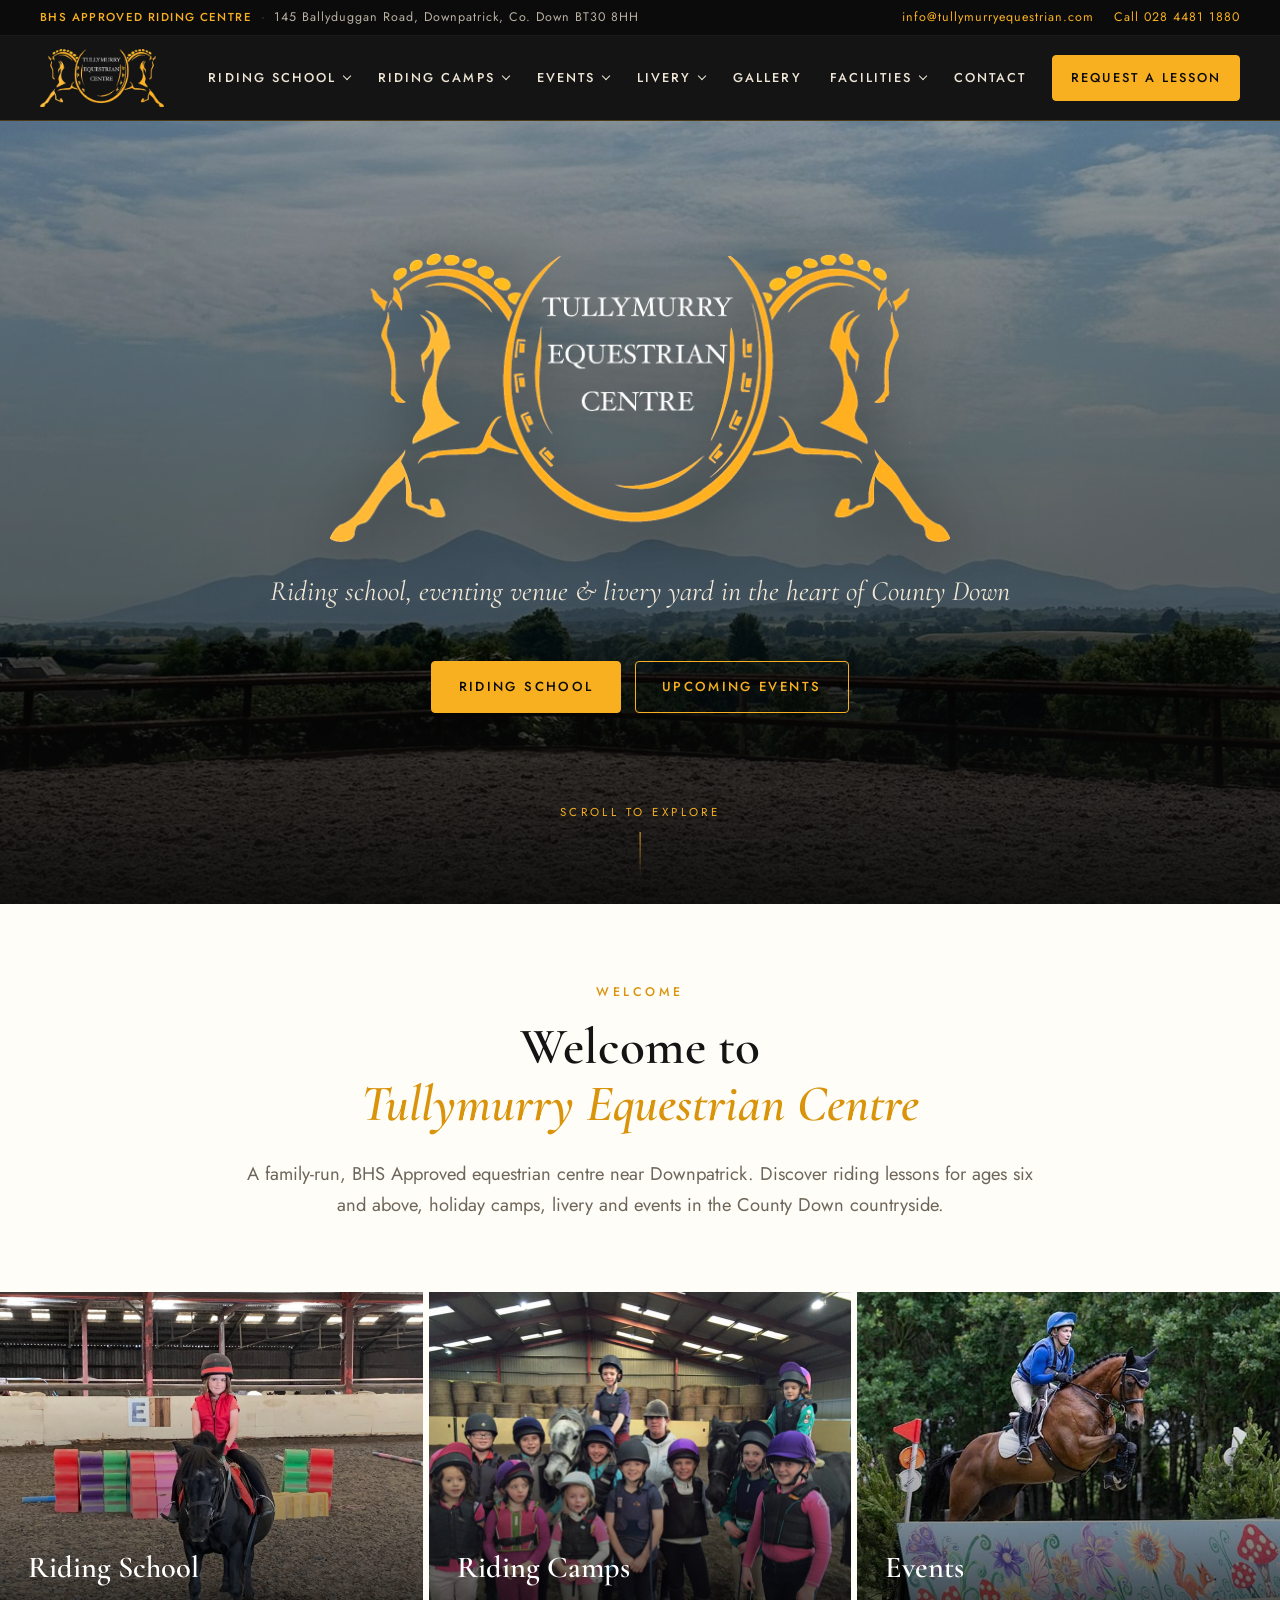
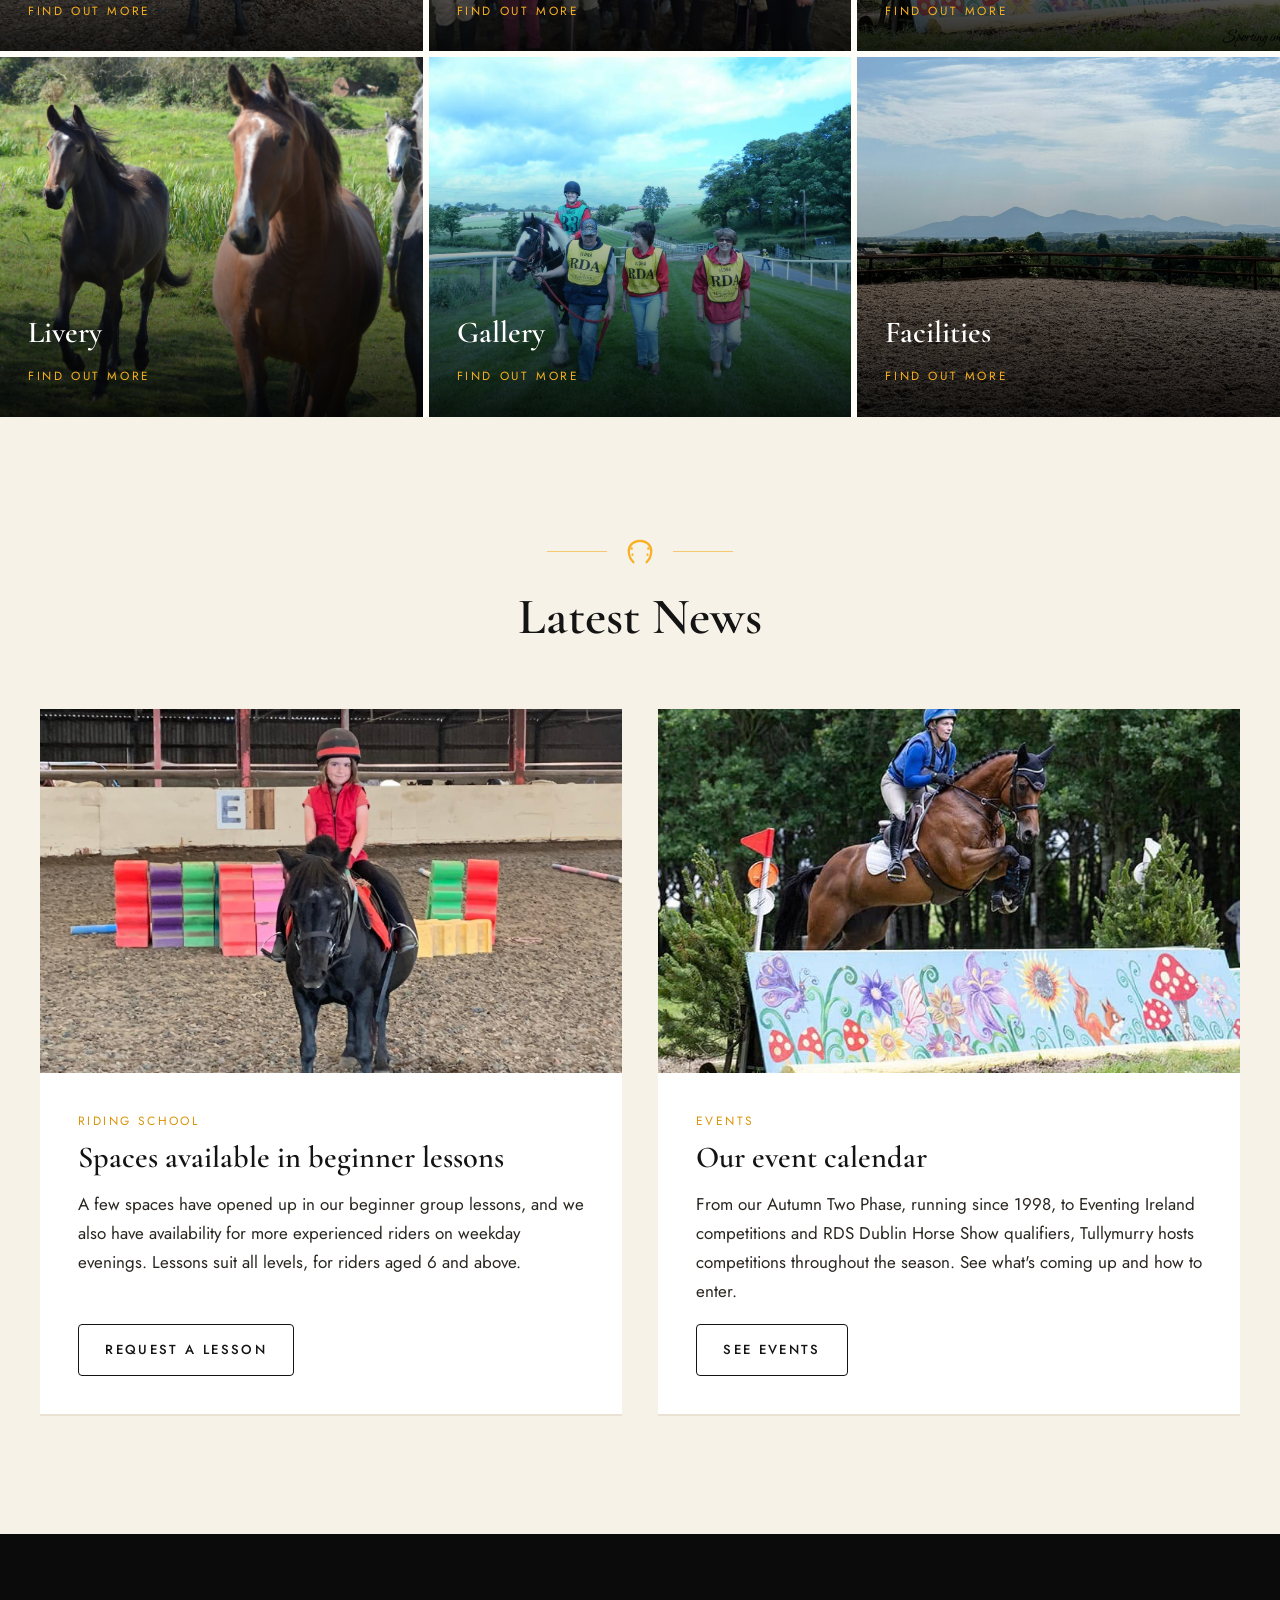
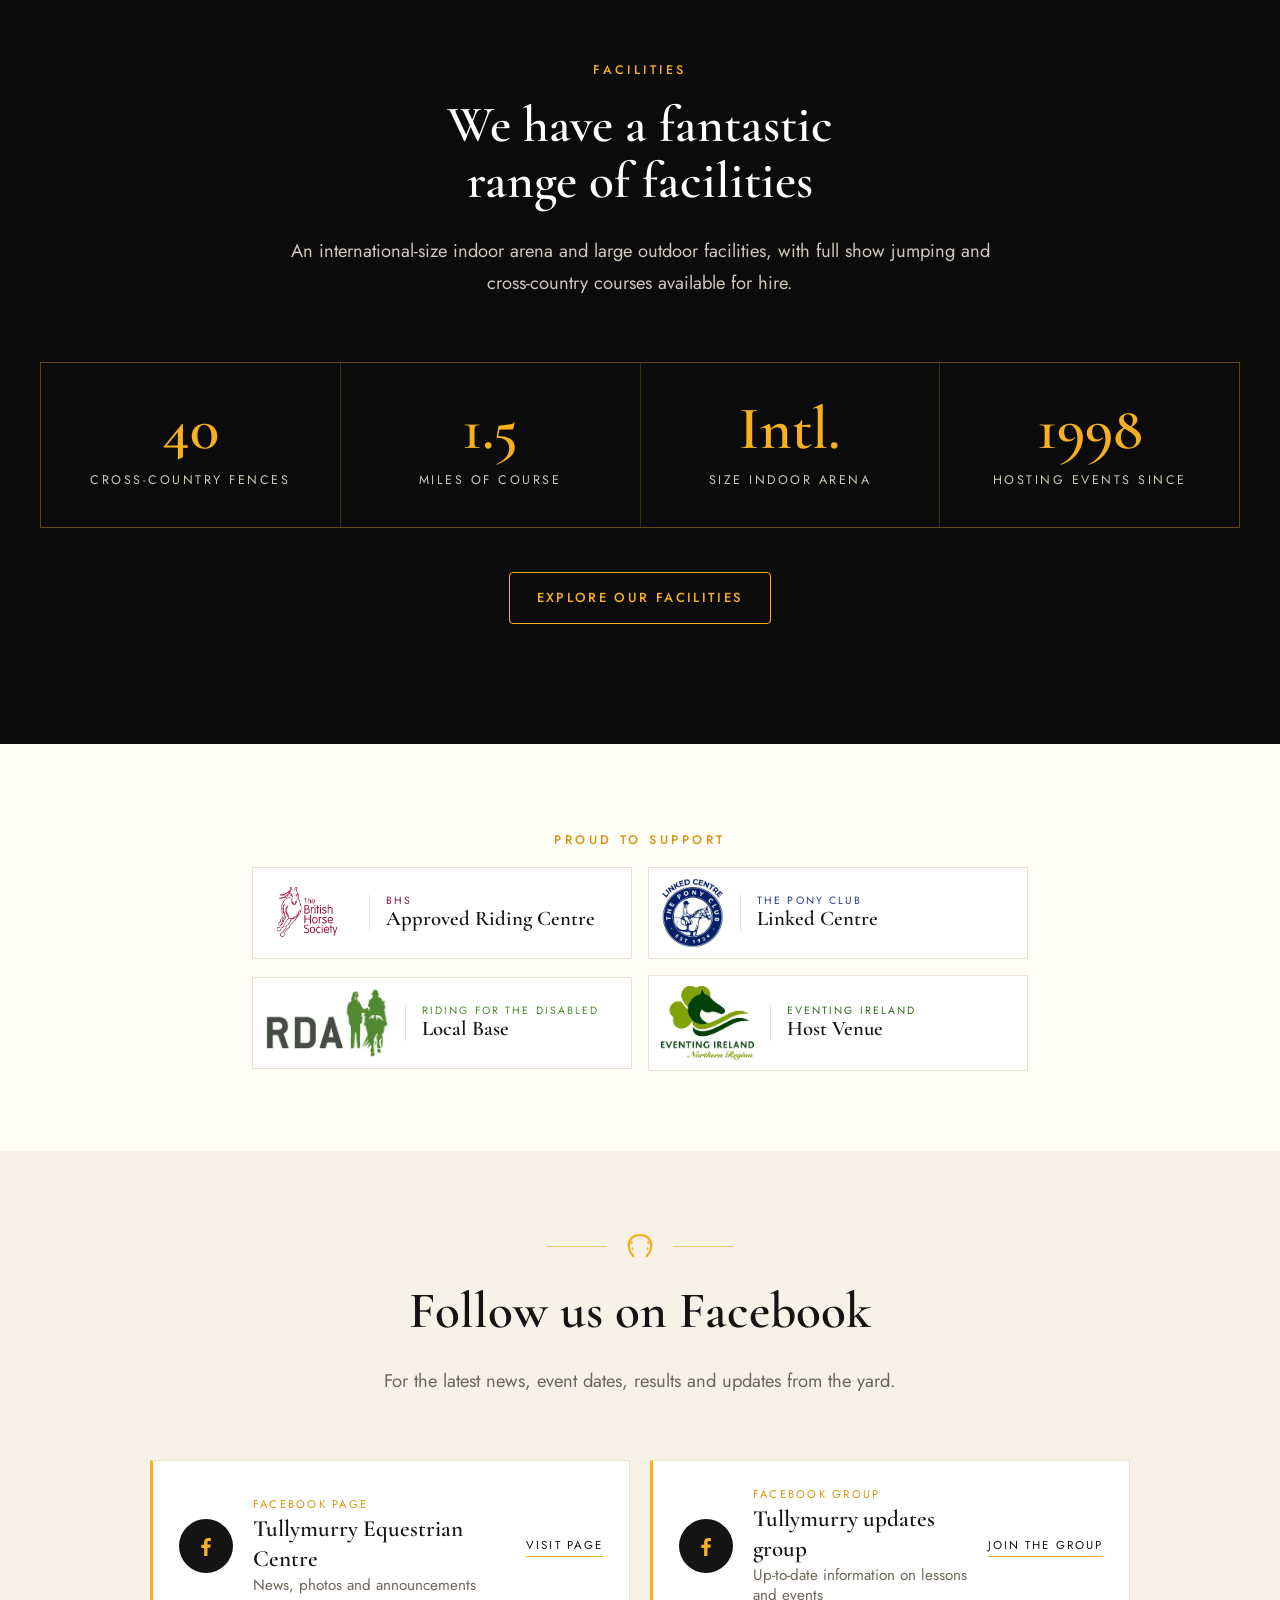
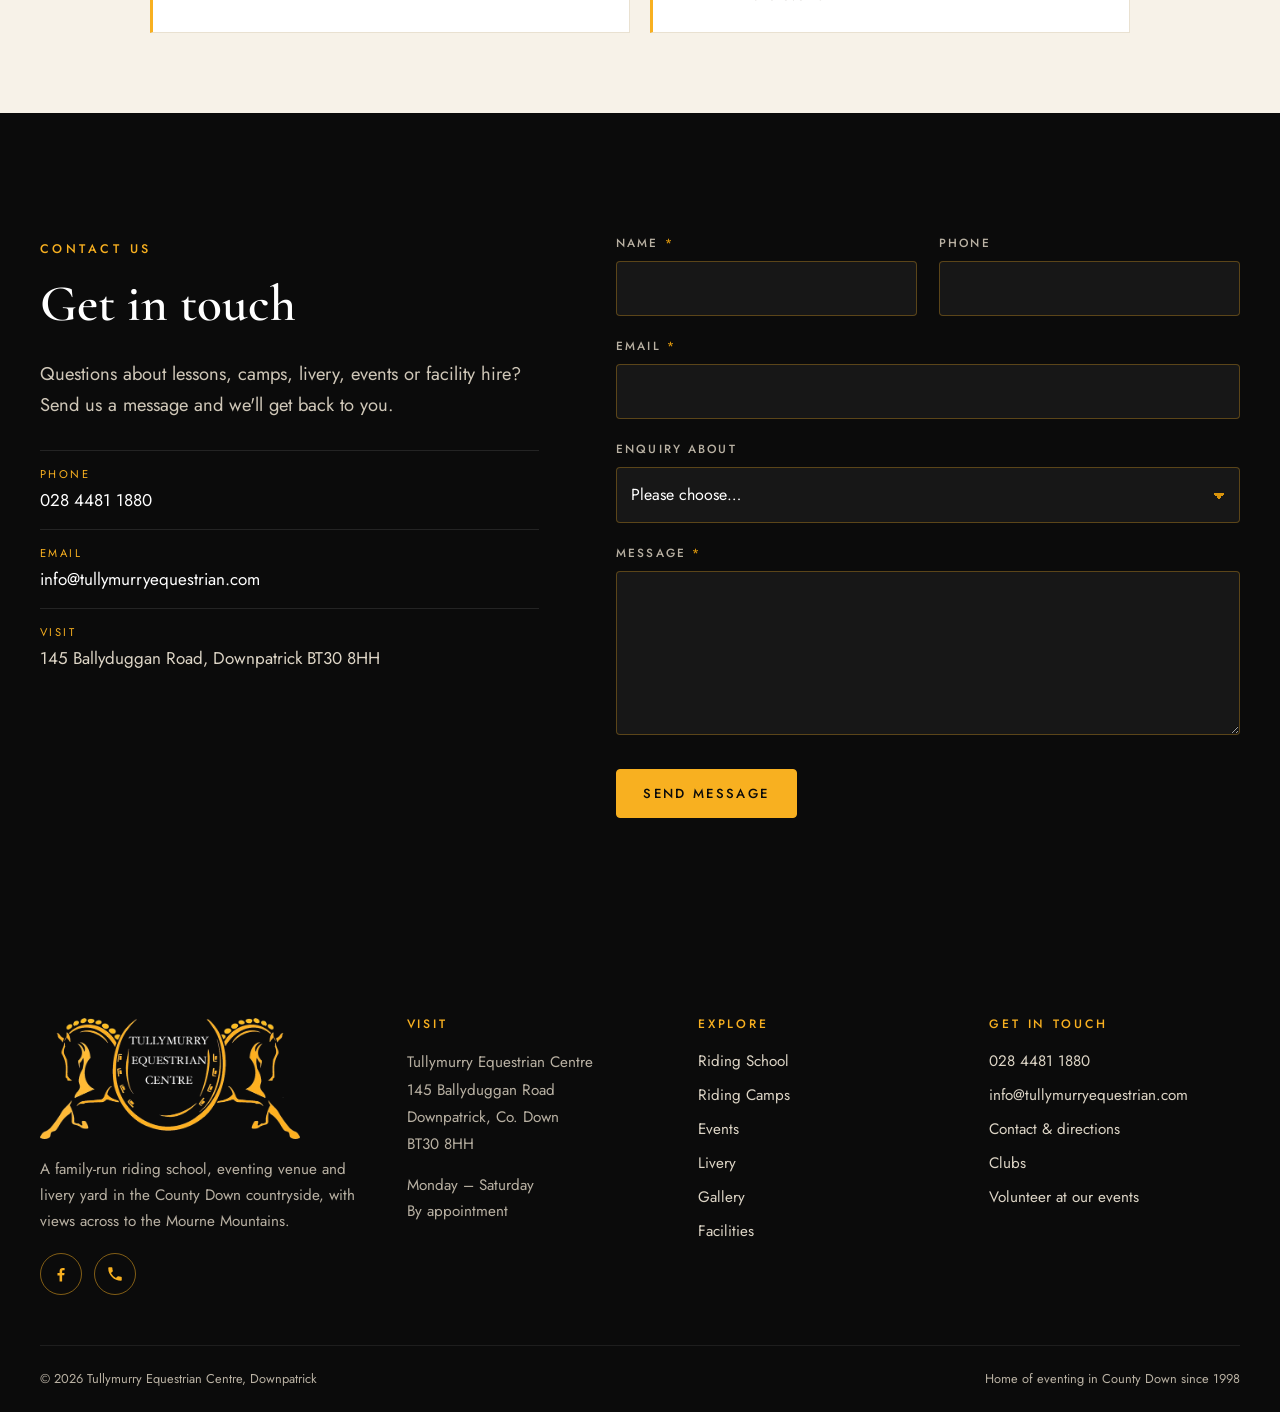
==== commit 90c22615: "Show full homepage information banner on mobile" ====
--- a/index.html
+++ b/index.html
@@ -25,16 +25,16 @@
 <link rel="preconnect" href="https://fonts.googleapis.com">
 <link rel="preconnect" href="https://fonts.gstatic.com" crossorigin>
 <link rel="stylesheet" href="https://fonts.googleapis.com/css2?family=Cormorant+Garamond:ital,wght@0,500;0,600;1,500&family=Jost:wght@300;400;500&display=swap">
-<link rel="stylesheet" href="css/style.css?v=20261025-design">
+<link rel="stylesheet" href="css/style.css?v=20261025-mobile-banner">
 <script type="application/ld+json">{"@context":"https://schema.org","@type":"SportsActivityLocation","name":"Tullymurry Equestrian Centre","url":"https://www.tullymurryequestrian.com","telephone":"+442844811880","email":"info@tullymurryequestrian.com","image":"https://www.tullymurryequestrian.com/assets/img/og-image.jpg","logo":"https://www.tullymurryequestrian.com/assets/img/logo-black.jpg","sameAs":["https://www.facebook.com/pages/Tullymurry%20Equestrian%20Centre/1516033685365684","https://www.facebook.com/groups/turleylaura1/"],"description":"BHS Approved Riding Centre and Pony Club Linked Centre near Downpatrick, Co. Down: riding lessons, camps, events, livery and facility hire.","address":{"@type":"PostalAddress","streetAddress":"145 Ballyduggan Road","addressLocality":"Downpatrick","addressRegion":"County Down","postalCode":"BT30 8HH","addressCountry":"GB"},"openingHoursSpecification":[{"@type":"OpeningHoursSpecification","dayOfWeek":["Monday","Tuesday","Wednesday","Thursday","Friday","Saturday"],"description":"By appointment"}]}</script>
 </head>
 <body>
 <a class="skip" href="#main">Skip to content</a>
-<header class="site-header">
-  <div class="topbar"><div class="wrap">
+<div class="topbar home-information"><div class="wrap">
     <div><span class="bhs-flag">BHS Approved Riding Centre</span><span class="hide-sm">145 Ballyduggan Road, Downpatrick, Co. Down BT30 8HH</span><span class="hide-sm hide-md">Mon – Sat, by appointment</span></div>
     <div><a class="hide-sm" href="mailto:info@tullymurryequestrian.com">info@tullymurryequestrian.com</a><span><a href="tel:+442844811880">Call 028 4481 1880</a></span></div>
   </div></div>
+<header class="site-header home-header">
   <div class="wrap header-inner">
     <a class="brand" href="index.html" aria-label="Tullymurry Equestrian Centre home"><img src="assets/img/logo-sm.png" alt="Tullymurry Equestrian Centre" width="314" height="147"></a>
     <button class="menu-toggle" aria-label="Menu" aria-expanded="false" aria-controls="site-nav"><span></span><span></span><span></span></button>
--- a/css/style.css
+++ b/css/style.css
@@ -674,3 +674,19 @@
 .first-visit-faq details p { margin: 14px 0 0; }
 .first-visit-faq summary:focus-visible { outline: 2px solid var(--gold-deep); outline-offset: 6px; }
 @media (max-width: 560px) { .page-hero p { font-size: 1rem; } .event-notice { padding: 20px; } }
+
+/* Keep the homepage information accessible on phones. */
+@media (max-width: 1180px) {
+  .home-information .wrap { flex-direction: column; align-items: center; gap: 8px; padding: 12px 0; text-align: center; }
+  .home-information .wrap > div { white-space: normal; display: flex; flex-direction: column; align-items: center; gap: 4px; }
+  .home-information .hide-sm, .home-information .hide-md, .home-information .bhs-flag { display: block; }
+  .home-information span + span::before { content: none; }
+  .home-information a.hide-sm { margin-right: 0; }
+  .home-information { letter-spacing: .03em; line-height: 1.5; }
+  .home-information a { display: inline-block; padding: 4px 0; }
+  .home-header .main-nav { inset: var(--header-h) 0 0; }
+}
+
+@media (max-width: 1180px) {
+  .nav-open .home-header { position: fixed; inset: 0 0 auto; backdrop-filter: none; background: var(--black); }
+}
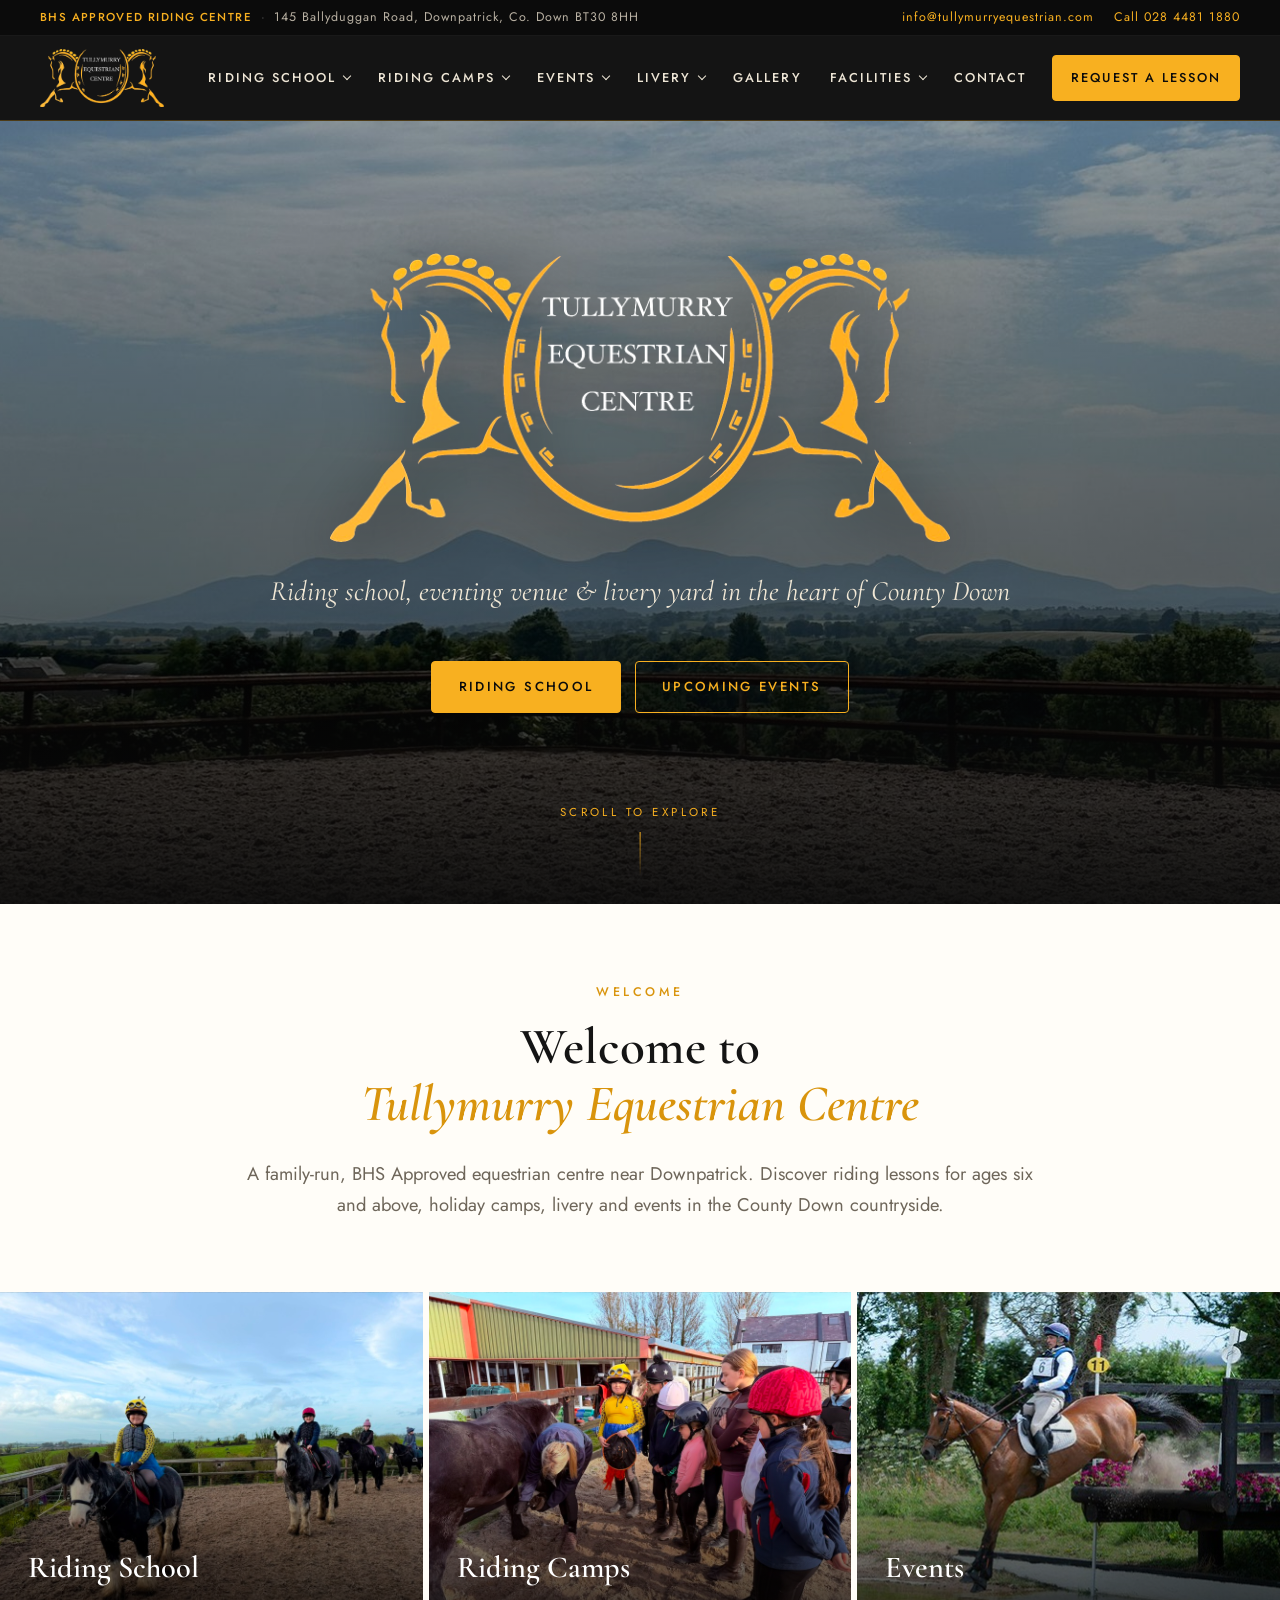
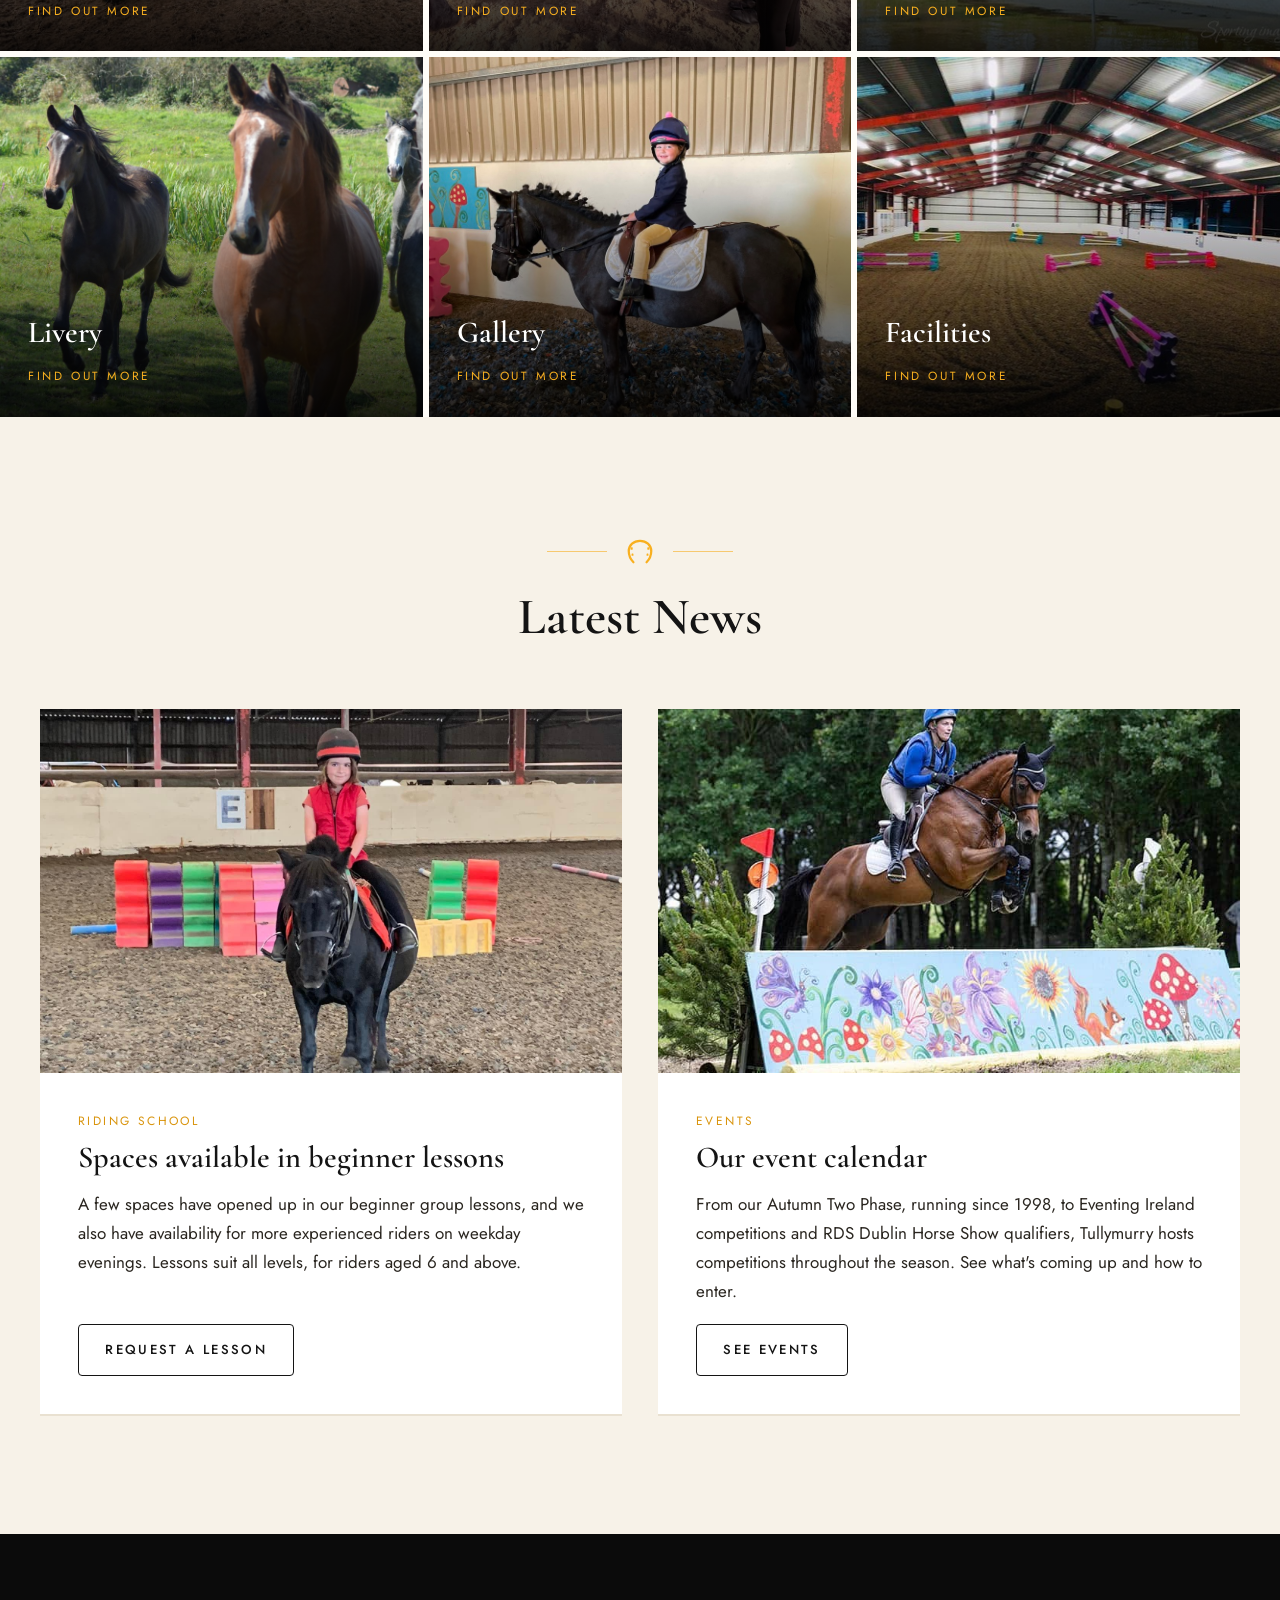
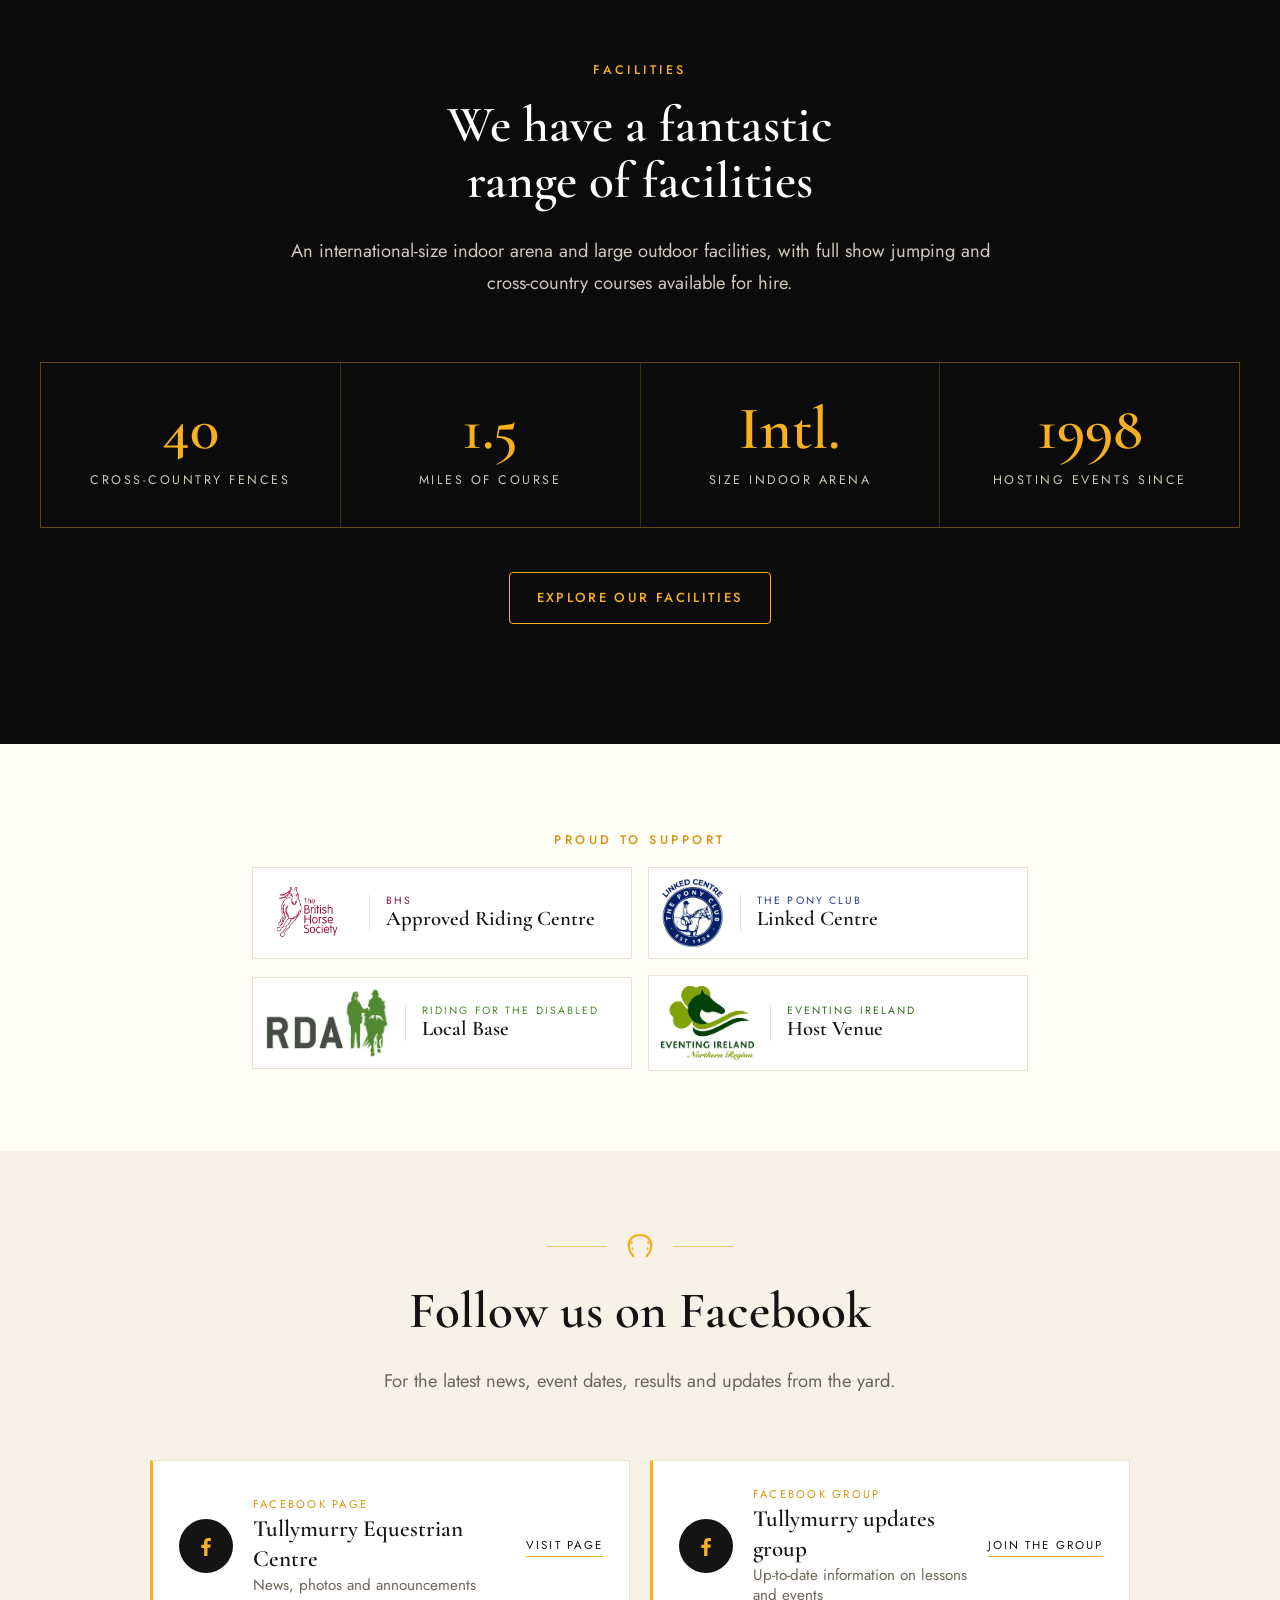
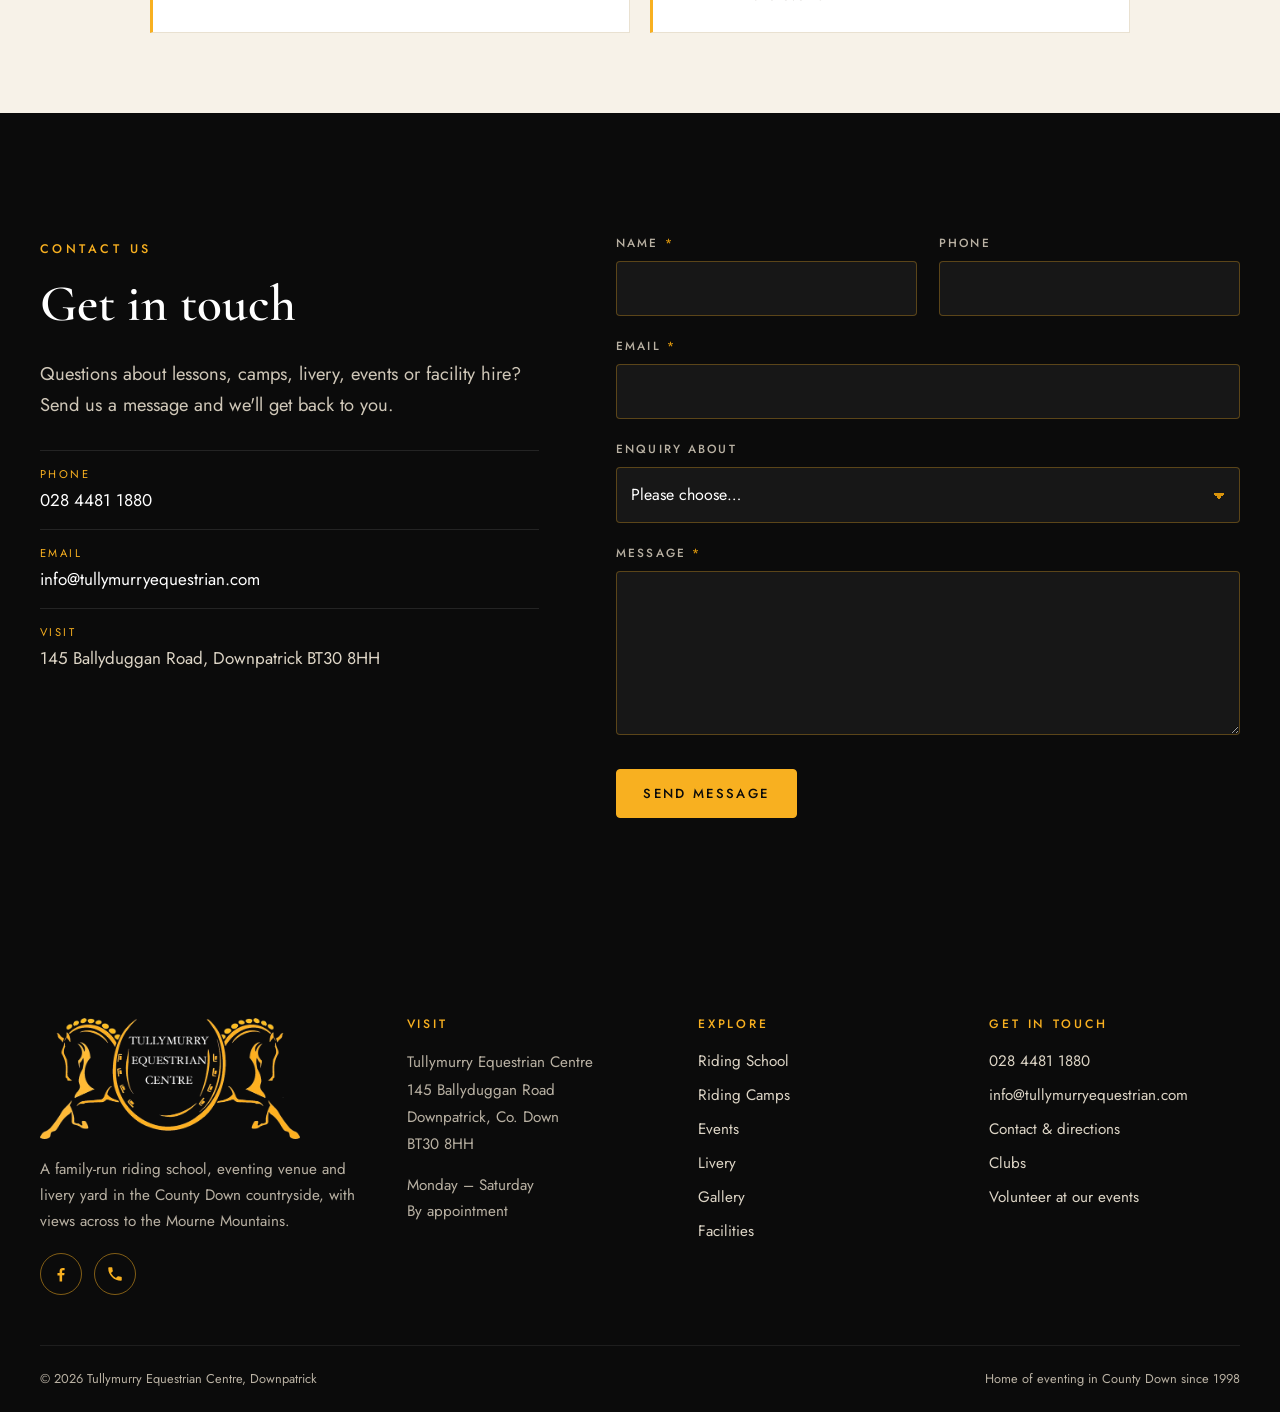
==== commit 00a086e1: "Refresh five homepage tiles with supplied photos, preserving Livery" ====
--- a/index.html
+++ b/index.html
@@ -66,7 +66,7 @@
 </section>
 
 <section class="tiles" aria-label="Explore Tullymurry">
-  <a class="tile reveal" href="riding-school.html"><div class="photo placeholder " data-img="assets/img/photos/tile-riding-school.jpg?v=20261025-photos" role="img" aria-label="Riding School"></div><div class="tile-text"><h3>Riding School</h3><p>BHS approved lessons to suit all levels, for riders aged 6 and above.</p><span class="more">Find out more</span></div></a><a class="tile reveal" href="riding-camps.html"><div class="photo placeholder " data-img="assets/img/photos/tile-camps.jpg?v=20261025-photos" role="img" aria-label="Riding Camps"></div><div class="tile-text"><h3>Riding Camps</h3><p>Fun-packed holiday camps with plenty of time in the saddle and around the yard.</p><span class="more">Find out more</span></div></a><a class="tile reveal" href="events.html"><div class="photo placeholder " data-img="assets/img/photos/tile-events.jpg?v=20261025-photos" role="img" aria-label="Events"></div><div class="tile-text"><h3>Events</h3><p>Hunter trials, two-phase events and RDS qualifiers on our mile-and-a-half course.</p><span class="more">Find out more</span></div></a><a class="tile reveal" href="livery.html"><div class="photo placeholder " data-img="assets/img/photos/tile-livery.jpg?v=20261025-photos" role="img" aria-label="Livery"></div><div class="tile-text"><h3>Livery</h3><p>Keep your horse at our family-run yard with access to every facility.</p><span class="more">Find out more</span></div></a><a class="tile reveal" href="gallery.html"><div class="photo placeholder " data-img="assets/img/photos/rda.jpg?v=20261025-photos" role="img" aria-label="Gallery"></div><div class="tile-text"><h3>Gallery</h3><p>Life at Tullymurry, from lessons and camps to competition days.</p><span class="more">Find out more</span></div></a><a class="tile reveal" href="facilities.html"><div class="photo placeholder " data-img="assets/img/photos/facilities-outdoor.jpg?v=20261025-facilities-tile" role="img" aria-label="Outdoor arena overlooking the Mourne Mountains"></div><div class="tile-text"><h3>Facilities</h3><p>An international-size indoor arena and large outdoor facilities with full SJ and XC courses.</p><span class="more">Find out more</span></div></a>
+  <a class="tile reveal" href="riding-school.html"><div class="photo placeholder " data-img="assets/img/photos/home-tile-riding-school-20261101.jpg" role="img" aria-label="Children riding ponies together in the outdoor arena"></div><div class="tile-text"><h3>Riding School</h3><p>BHS approved lessons to suit all levels, for riders aged 6 and above.</p><span class="more">Find out more</span></div></a><a class="tile reveal" href="riding-camps.html"><div class="photo placeholder " data-img="assets/img/photos/home-tile-camps-20261101.jpg" role="img" aria-label="Children learning pony care at riding camp"></div><div class="tile-text"><h3>Riding Camps</h3><p>Fun-packed holiday camps with plenty of time in the saddle and around the yard.</p><span class="more">Find out more</span></div></a><a class="tile reveal" href="events.html"><div class="photo placeholder " data-img="assets/img/photos/home-tile-events-20261101.jpg" role="img" aria-label="Horse and rider tackling a cross-country water jump"></div><div class="tile-text"><h3>Events</h3><p>Hunter trials, two-phase events and RDS qualifiers on our mile-and-a-half course.</p><span class="more">Find out more</span></div></a><a class="tile reveal" href="livery.html"><div class="photo placeholder " data-img="assets/img/photos/tile-livery.jpg?v=20261025-photos" role="img" aria-label="Livery"></div><div class="tile-text"><h3>Livery</h3><p>Keep your horse at our family-run yard with access to every facility.</p><span class="more">Find out more</span></div></a><a class="tile reveal" href="gallery.html"><div class="photo placeholder " data-img="assets/img/photos/home-tile-gallery-20261101.jpg" role="img" aria-label="Young rider on a pony in the indoor arena"></div><div class="tile-text"><h3>Gallery</h3><p>Life at Tullymurry, from lessons and camps to competition days.</p><span class="more">Find out more</span></div></a><a class="tile reveal" href="facilities.html"><div class="photo placeholder " data-img="assets/img/photos/home-tile-facilities-20261101.jpg" role="img" aria-label="Indoor arena set up with colourful show jumps"></div><div class="tile-text"><h3>Facilities</h3><p>An international-size indoor arena and large outdoor facilities with full SJ and XC courses.</p><span class="more">Find out more</span></div></a>
 </section>
 
 <section class="section cream">
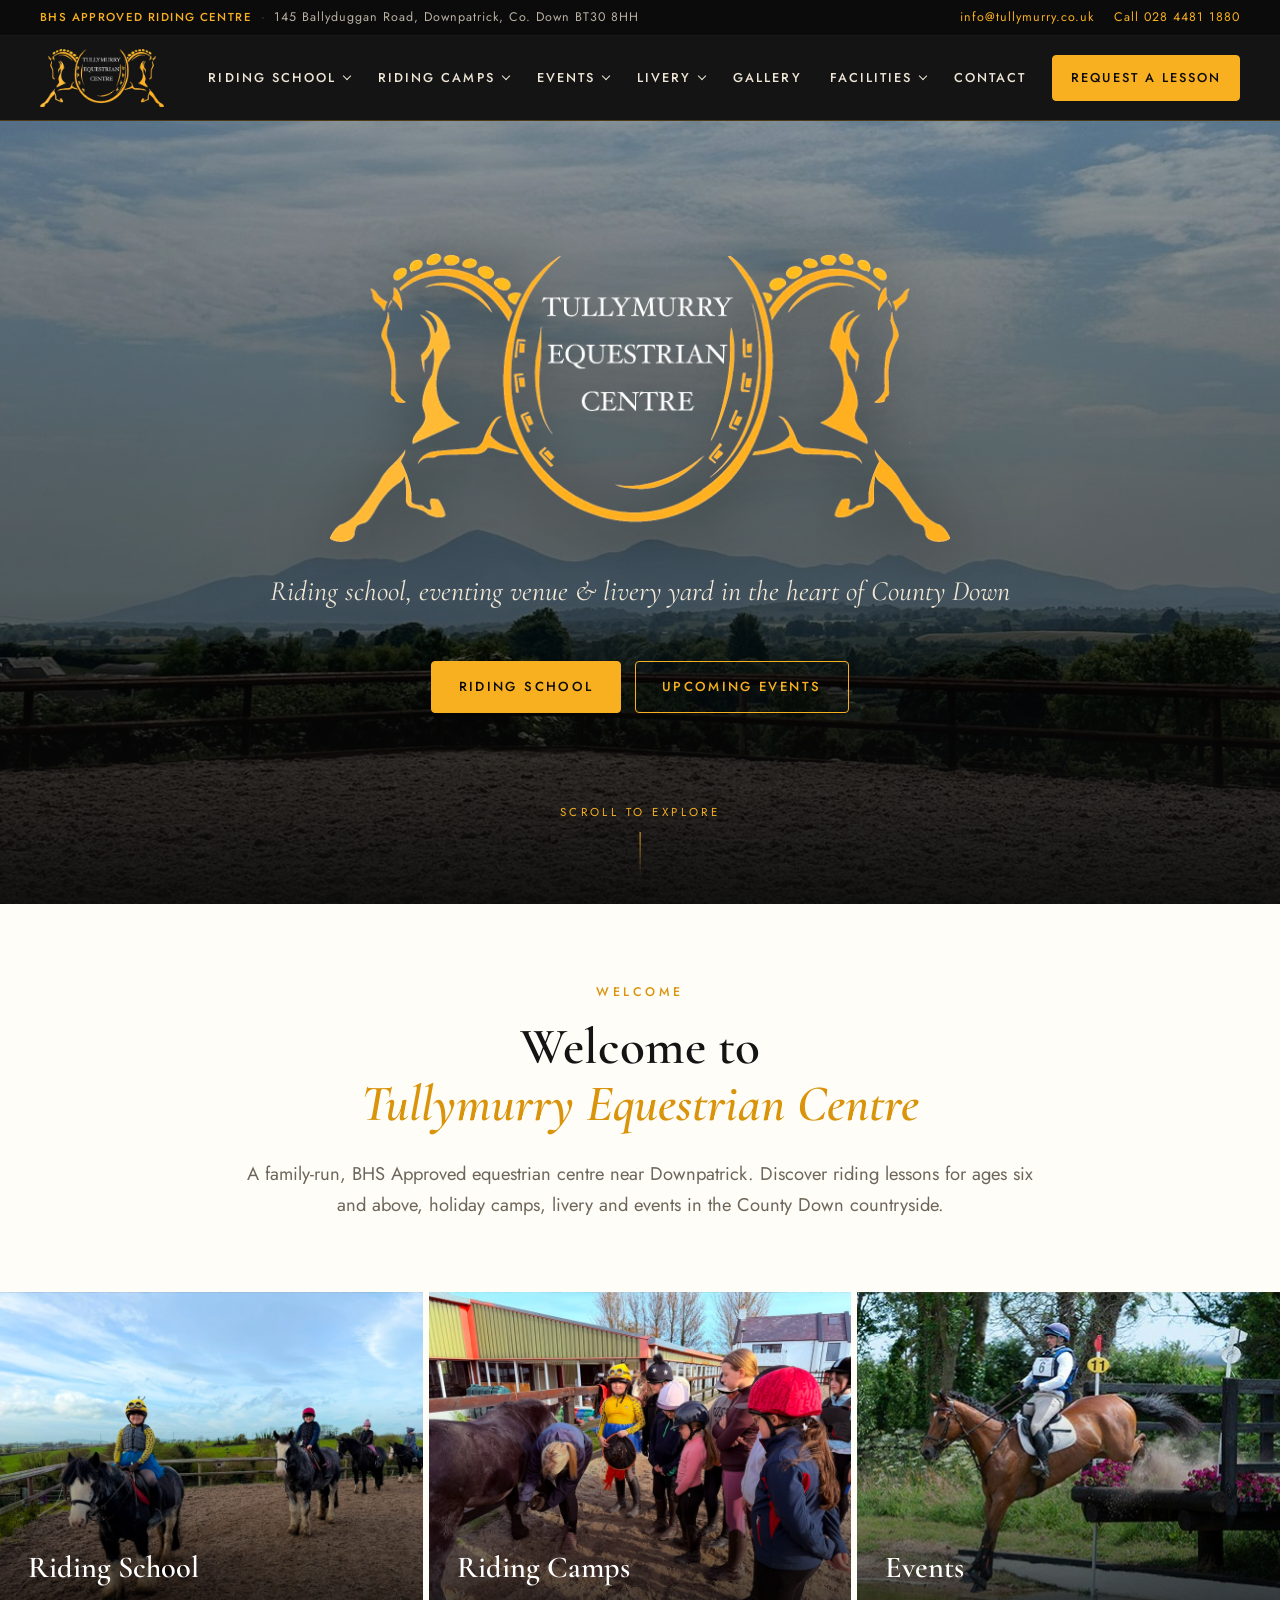
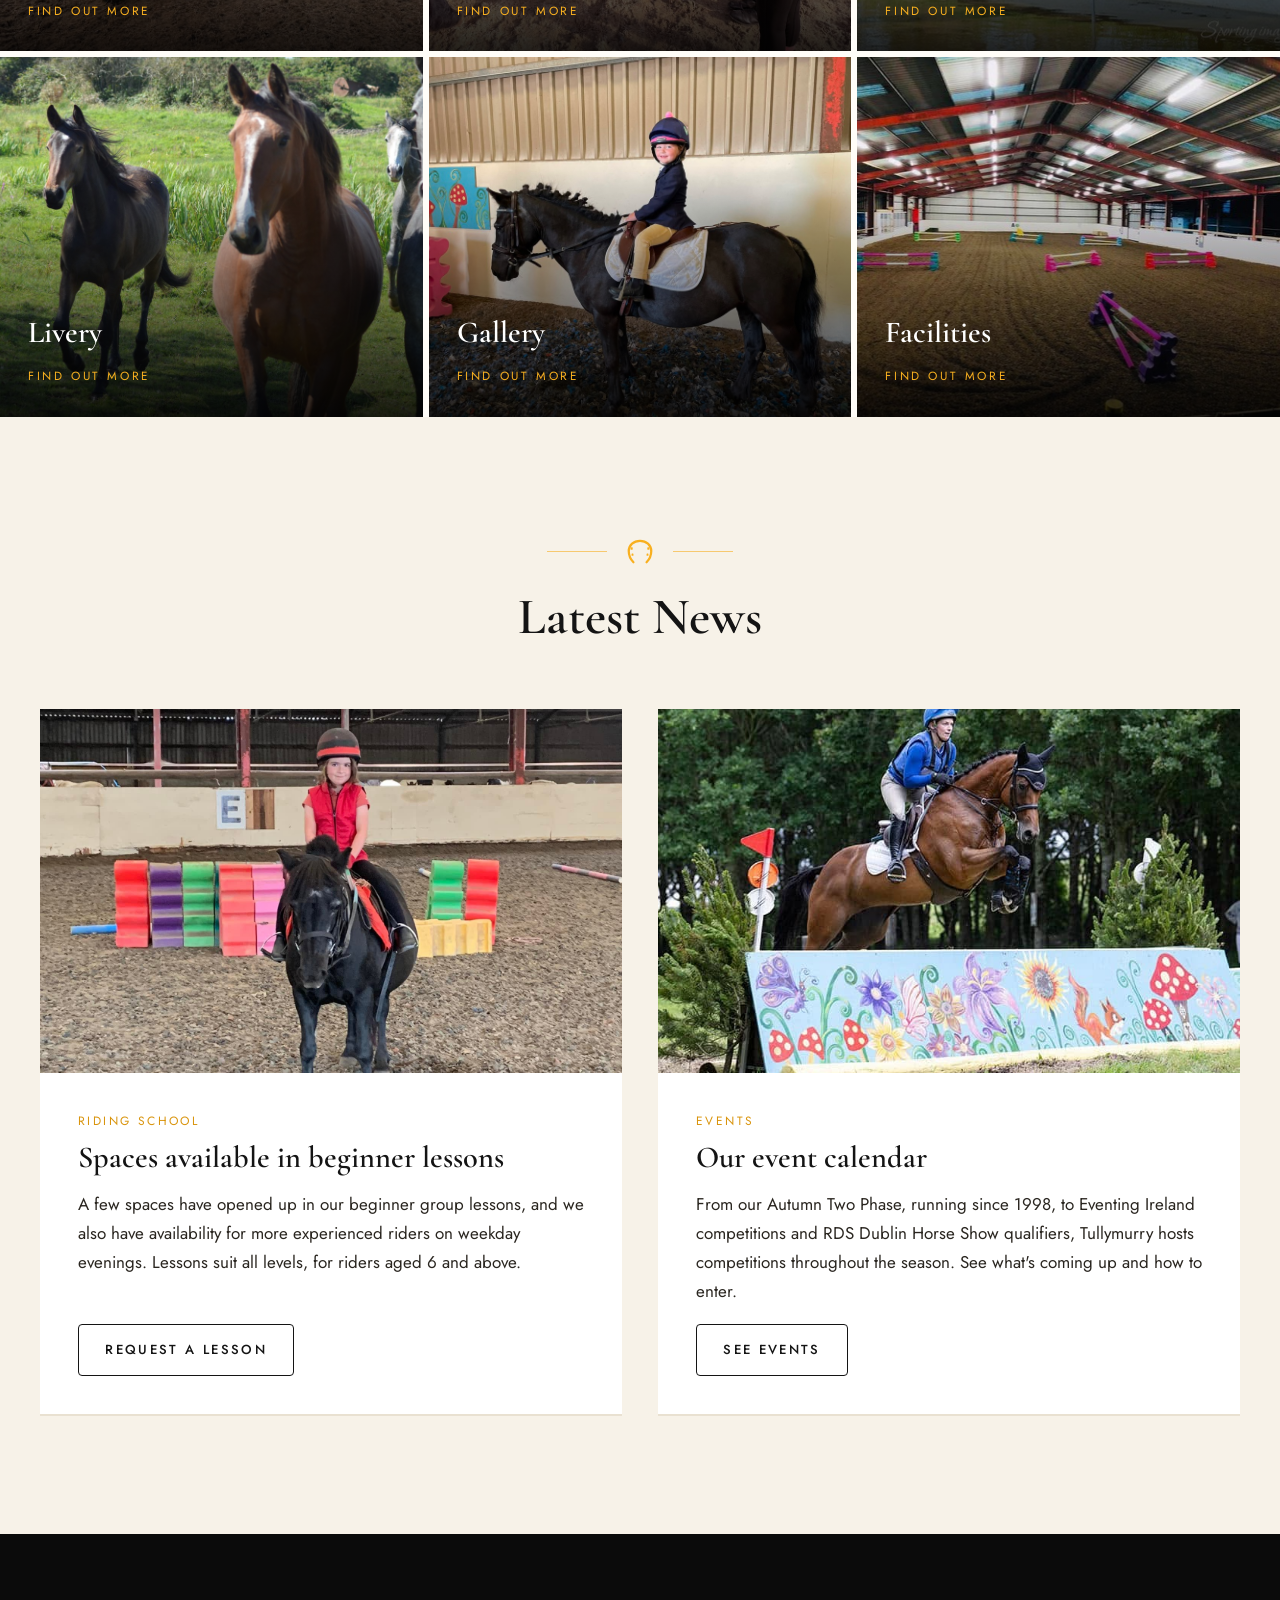
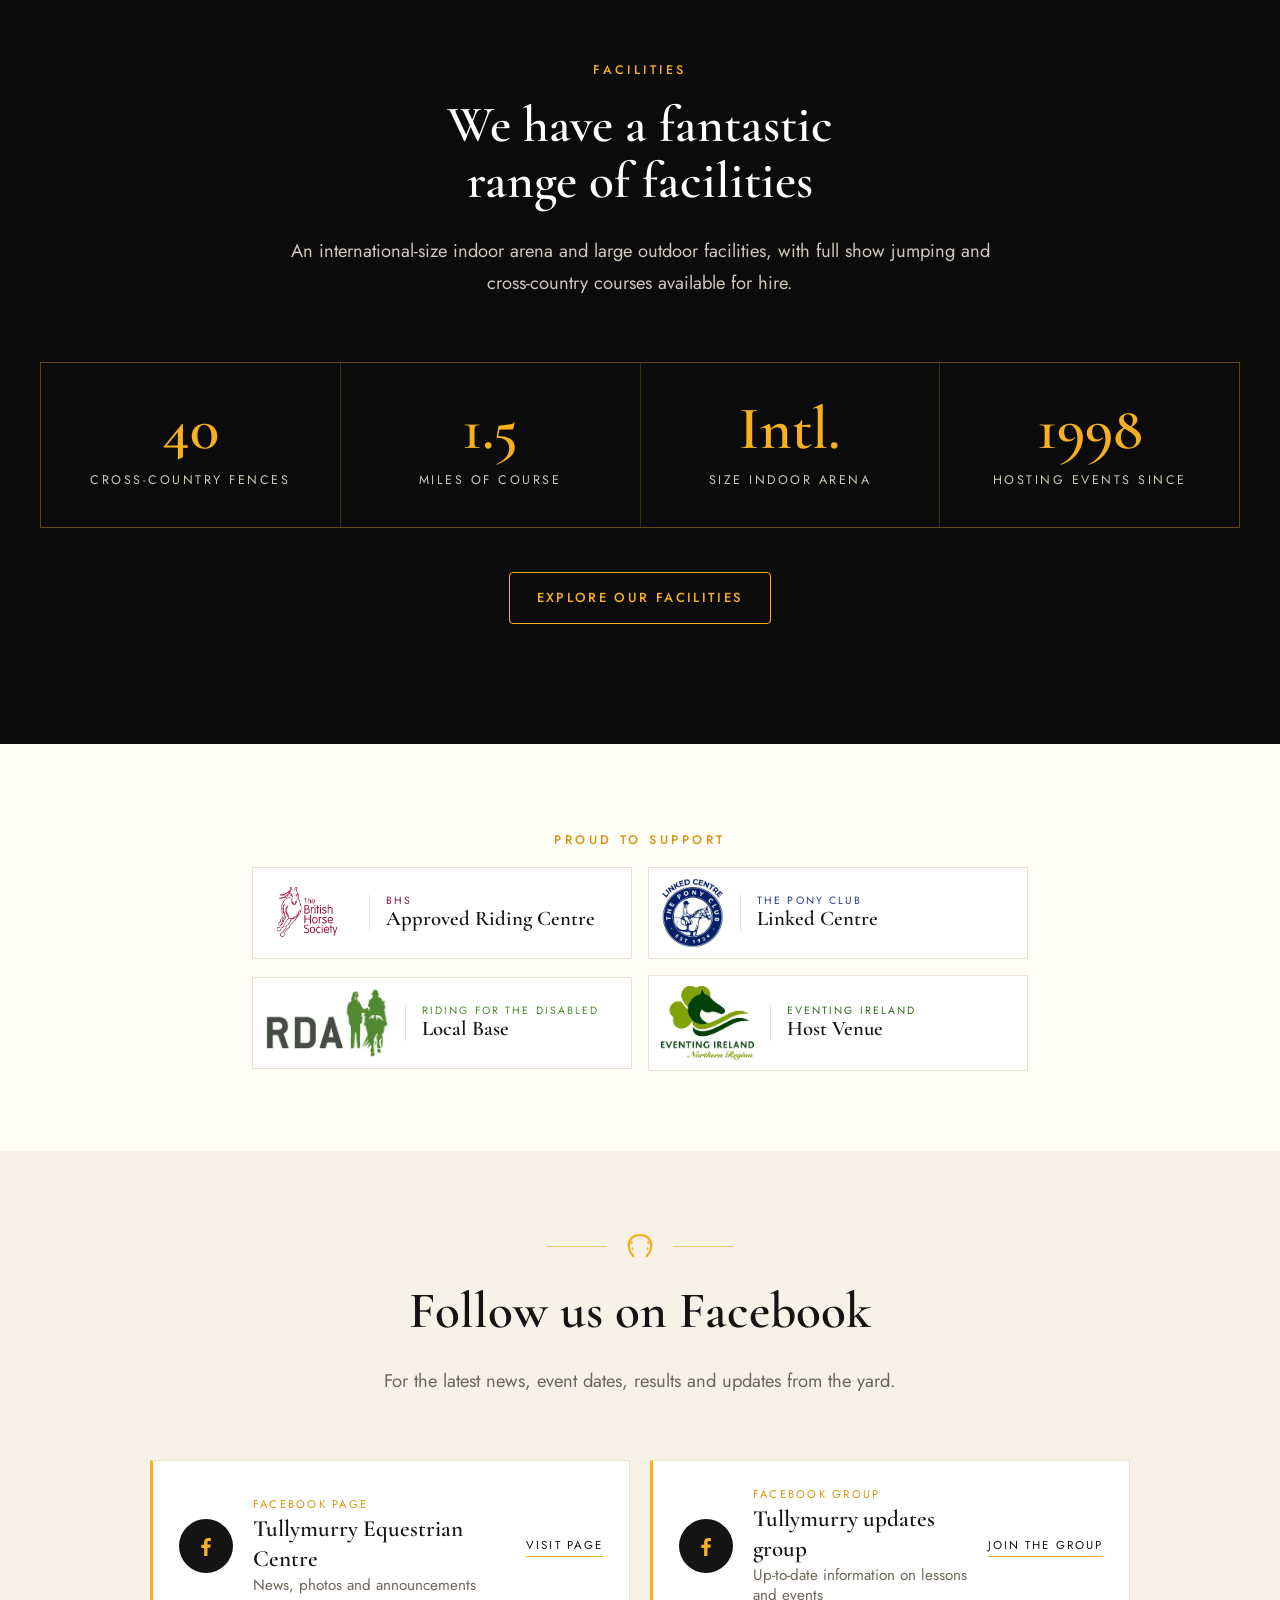
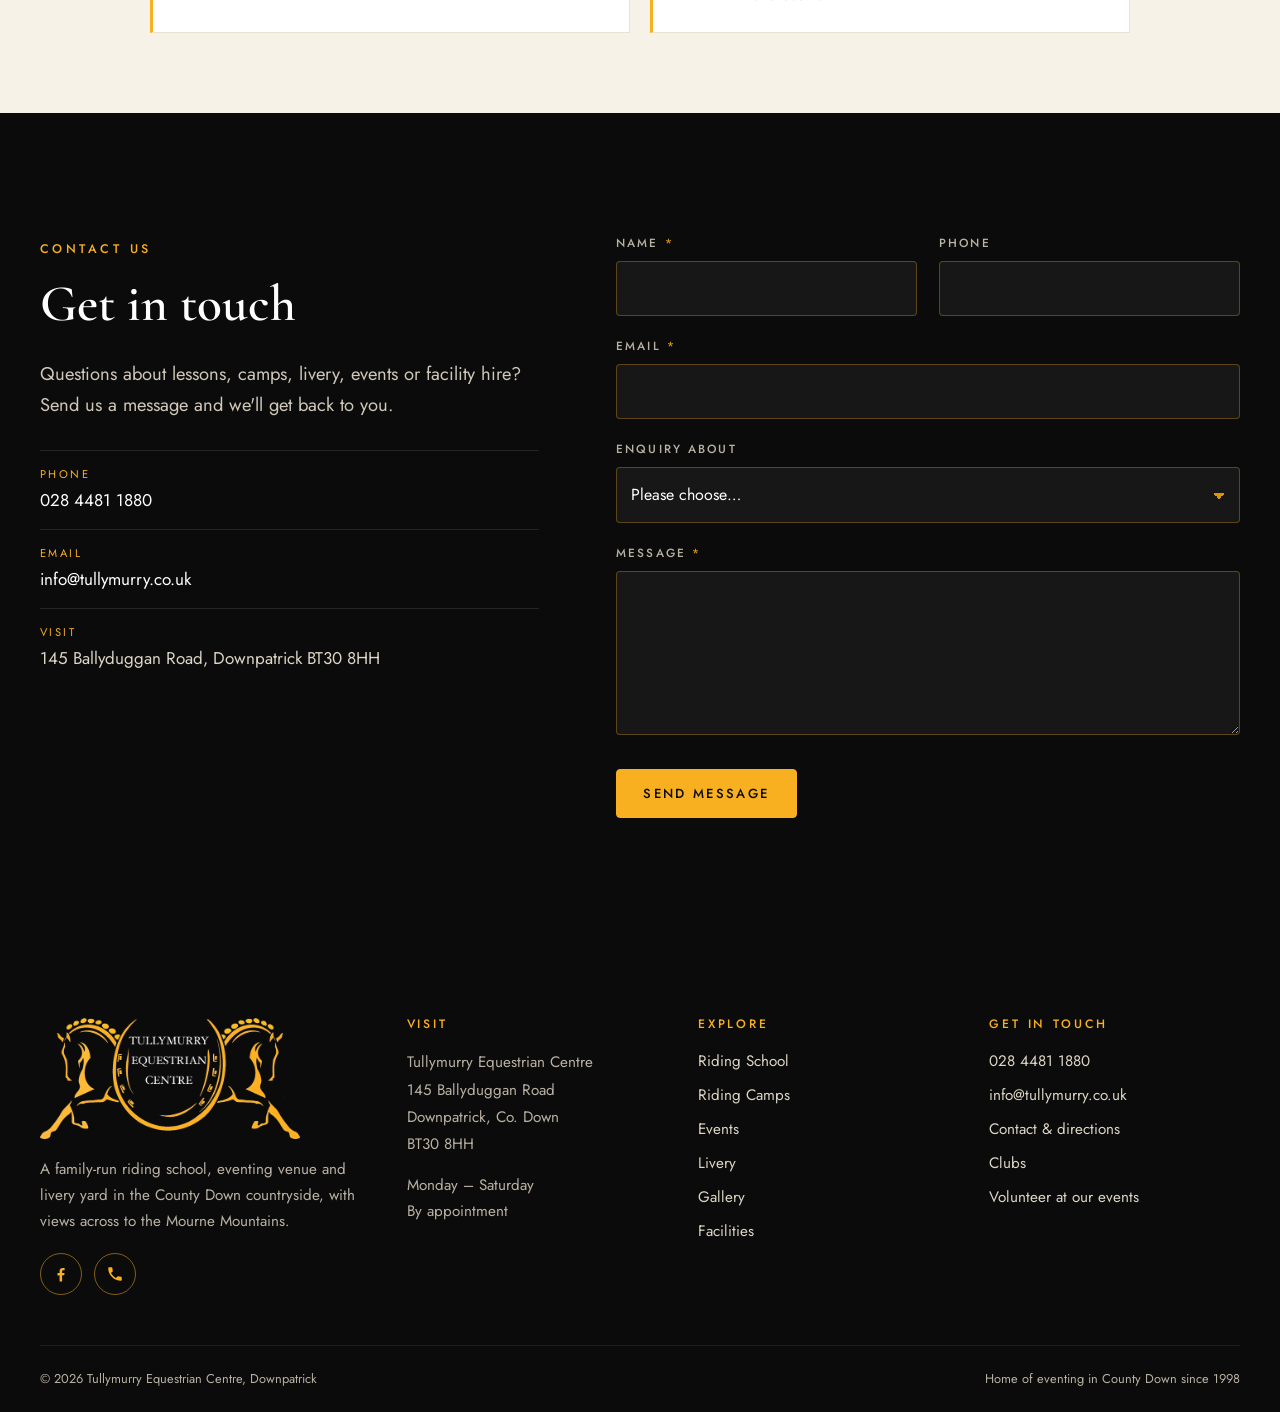
==== commit 35d642fd: "Switch site domain and email to tullymurry.co.uk Co-Authored-By: Claude Opus 5.5 <noreply@anthropic." ====
--- a/index.html
+++ b/index.html
@@ -5,20 +5,20 @@
 <meta name="viewport" content="width=device-width, initial-scale=1">
 <title>Tullymurry Equestrian Centre | Riding School, Downpatrick</title>
 <meta name="description" content="BHS Approved riding school near Downpatrick, Co. Down. Lessons for all levels from age 6, riding camps, events, livery and an international-size indoor arena.">
-<link rel="canonical" href="https://www.tullymurryequestrian.com/">
+<link rel="canonical" href="https://www.tullymurry.co.uk/">
 <meta property="og:type" content="website">
 <meta property="og:site_name" content="Tullymurry Equestrian Centre">
 <meta property="og:title" content="Tullymurry Equestrian Centre | Riding School, Downpatrick">
 <meta property="og:description" content="BHS Approved riding school near Downpatrick, Co. Down. Lessons for all levels from age 6, riding camps, events, livery and an international-size indoor arena.">
-<meta property="og:url" content="https://www.tullymurryequestrian.com/">
-<meta property="og:image" content="https://www.tullymurryequestrian.com/assets/img/og-image.jpg">
+<meta property="og:url" content="https://www.tullymurry.co.uk/">
+<meta property="og:image" content="https://www.tullymurry.co.uk/assets/img/og-image.jpg">
 <meta property="og:image:width" content="1200">
 <meta property="og:image:height" content="630">
 <meta property="og:locale" content="en_GB">
 <meta name="twitter:card" content="summary_large_image">
 <meta name="twitter:title" content="Tullymurry Equestrian Centre | Riding School, Downpatrick">
 <meta name="twitter:description" content="BHS Approved riding school near Downpatrick, Co. Down. Lessons for all levels from age 6, riding camps, events, livery and an international-size indoor arena.">
-<meta name="twitter:image" content="https://www.tullymurryequestrian.com/assets/img/og-image.jpg">
+<meta name="twitter:image" content="https://www.tullymurry.co.uk/assets/img/og-image.jpg">
 <meta name="theme-color" content="#0b0b0b">
 <link rel="icon" type="image/png" href="assets/img/favicon.png">
 <link rel="apple-touch-icon" href="assets/img/apple-touch-icon.png">
@@ -26,13 +26,13 @@
 <link rel="preconnect" href="https://fonts.gstatic.com" crossorigin>
 <link rel="stylesheet" href="https://fonts.googleapis.com/css2?family=Cormorant+Garamond:ital,wght@0,500;0,600;1,500&family=Jost:wght@300;400;500&display=swap">
 <link rel="stylesheet" href="css/style.css?v=20261025-mobile-banner">
-<script type="application/ld+json">{"@context":"https://schema.org","@type":"SportsActivityLocation","name":"Tullymurry Equestrian Centre","url":"https://www.tullymurryequestrian.com","telephone":"+442844811880","email":"info@tullymurryequestrian.com","image":"https://www.tullymurryequestrian.com/assets/img/og-image.jpg","logo":"https://www.tullymurryequestrian.com/assets/img/logo-black.jpg","sameAs":["https://www.facebook.com/pages/Tullymurry%20Equestrian%20Centre/1516033685365684","https://www.facebook.com/groups/turleylaura1/"],"description":"BHS Approved Riding Centre and Pony Club Linked Centre near Downpatrick, Co. Down: riding lessons, camps, events, livery and facility hire.","address":{"@type":"PostalAddress","streetAddress":"145 Ballyduggan Road","addressLocality":"Downpatrick","addressRegion":"County Down","postalCode":"BT30 8HH","addressCountry":"GB"},"openingHoursSpecification":[{"@type":"OpeningHoursSpecification","dayOfWeek":["Monday","Tuesday","Wednesday","Thursday","Friday","Saturday"],"description":"By appointment"}]}</script>
+<script type="application/ld+json">{"@context":"https://schema.org","@type":"SportsActivityLocation","name":"Tullymurry Equestrian Centre","url":"https://www.tullymurry.co.uk","telephone":"+442844811880","email":"info@tullymurry.co.uk","image":"https://www.tullymurry.co.uk/assets/img/og-image.jpg","logo":"https://www.tullymurry.co.uk/assets/img/logo-black.jpg","sameAs":["https://www.facebook.com/pages/Tullymurry%20Equestrian%20Centre/1516033685365684","https://www.facebook.com/groups/turleylaura1/"],"description":"BHS Approved Riding Centre and Pony Club Linked Centre near Downpatrick, Co. Down: riding lessons, camps, events, livery and facility hire.","address":{"@type":"PostalAddress","streetAddress":"145 Ballyduggan Road","addressLocality":"Downpatrick","addressRegion":"County Down","postalCode":"BT30 8HH","addressCountry":"GB"},"openingHoursSpecification":[{"@type":"OpeningHoursSpecification","dayOfWeek":["Monday","Tuesday","Wednesday","Thursday","Friday","Saturday"],"description":"By appointment"}]}</script>
 </head>
 <body>
 <a class="skip" href="#main">Skip to content</a>
 <div class="topbar home-information"><div class="wrap">
     <div><span class="bhs-flag">BHS Approved Riding Centre</span><span class="hide-sm">145 Ballyduggan Road, Downpatrick, Co. Down BT30 8HH</span><span class="hide-sm hide-md">Mon – Sat, by appointment</span></div>
-    <div><a class="hide-sm" href="mailto:info@tullymurryequestrian.com">info@tullymurryequestrian.com</a><span><a href="tel:+442844811880">Call 028 4481 1880</a></span></div>
+    <div><a class="hide-sm" href="mailto:info@tullymurry.co.uk">info@tullymurry.co.uk</a><span><a href="tel:+442844811880">Call 028 4481 1880</a></span></div>
   </div></div>
 <header class="site-header home-header">
   <div class="wrap header-inner">
@@ -156,7 +156,7 @@
       <p class="lead">Questions about lessons, camps, livery, events or facility hire? Send us a message and we'll get back to you.</p>
       <ul class="contact-mini">
         <li><span>Phone</span><a href="tel:+442844811880">028 4481 1880</a></li>
-        <li><span>Email</span><a href="mailto:info@tullymurryequestrian.com">info@tullymurryequestrian.com</a></li>
+        <li><span>Email</span><a href="mailto:info@tullymurry.co.uk">info@tullymurry.co.uk</a></li>
         <li><span>Visit</span>145 Ballyduggan Road, Downpatrick BT30 8HH</li>
       </ul>
     </div>
@@ -206,7 +206,7 @@
       <h4>Get in touch</h4>
       <ul>
         <li><a href="tel:+442844811880">028 4481 1880</a></li>
-        <li><a href="mailto:info@tullymurryequestrian.com">info@tullymurryequestrian.com</a></li>
+        <li><a href="mailto:info@tullymurry.co.uk">info@tullymurry.co.uk</a></li>
         <li><a href="contact.html">Contact &amp; directions</a></li>
         <li><a href="clubs.html">Clubs</a></li>
         <li><a href="events.html#volunteers">Volunteer at our events</a></li>
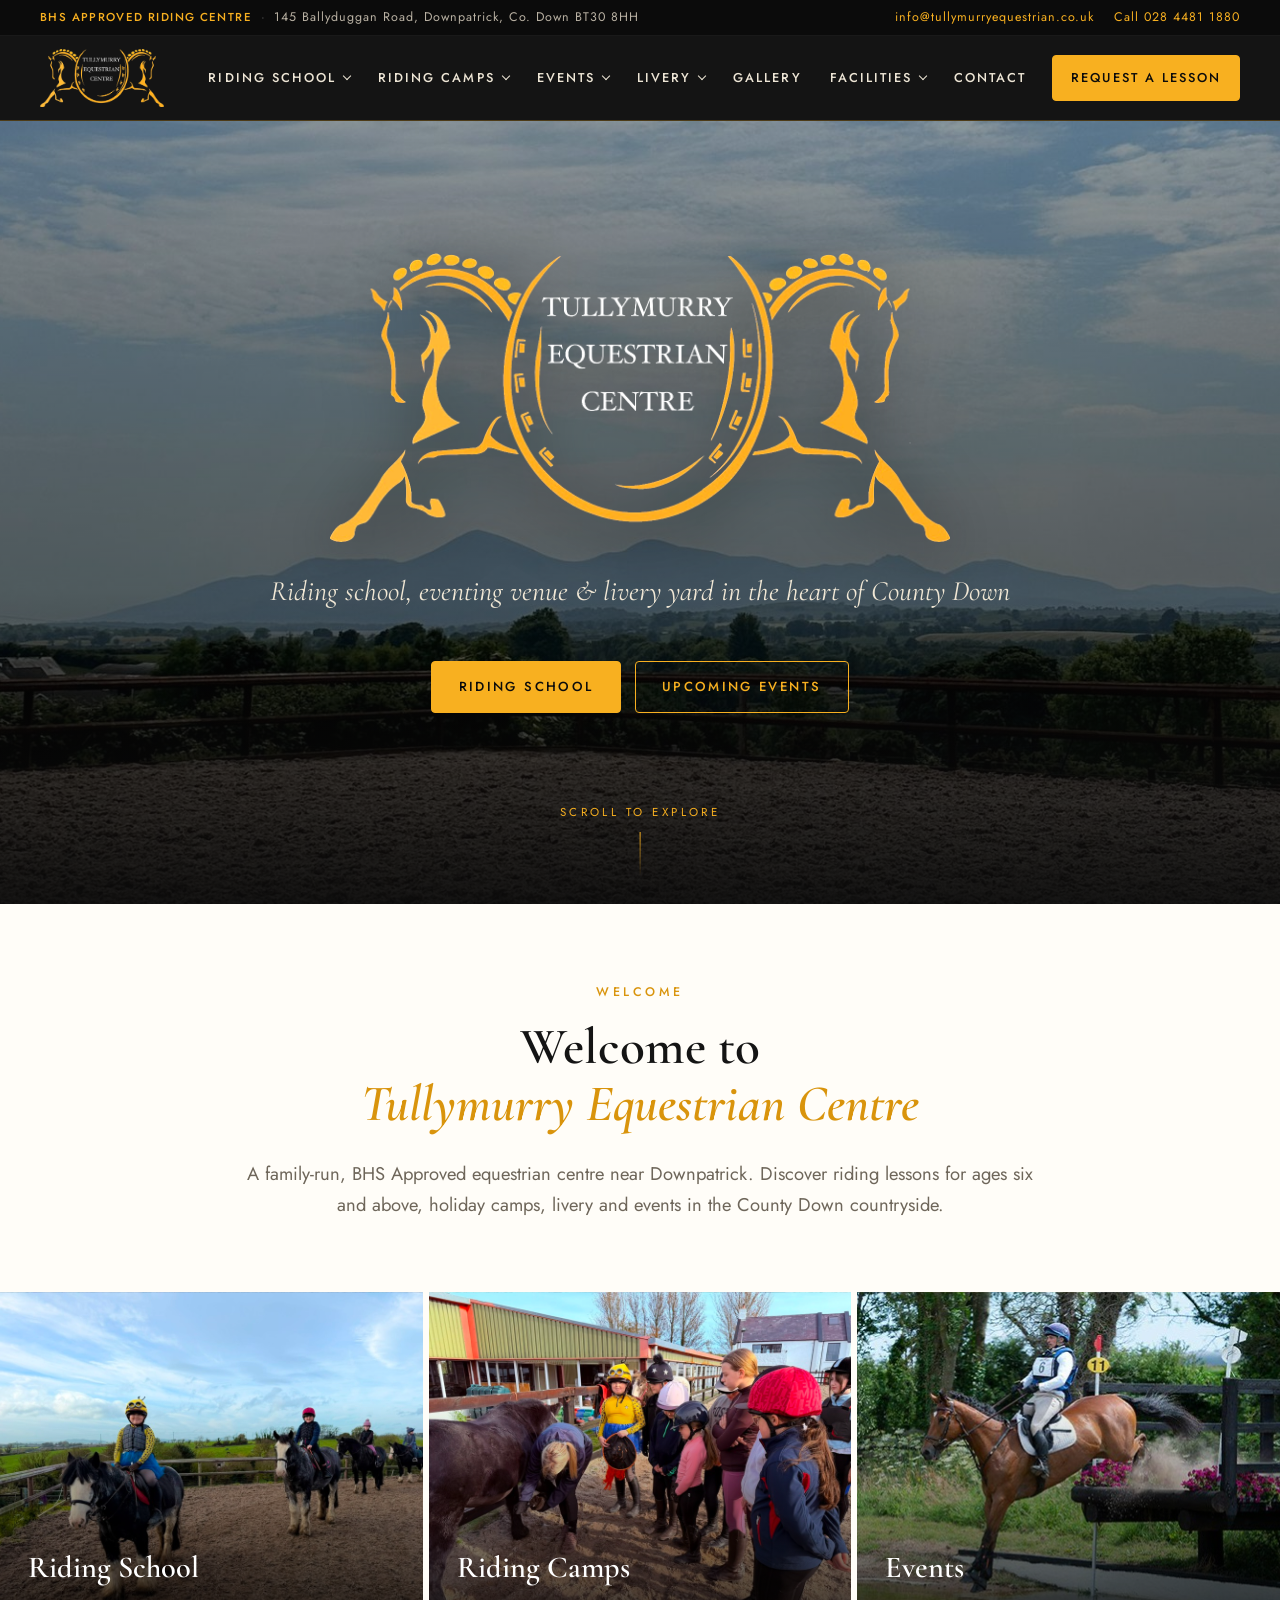
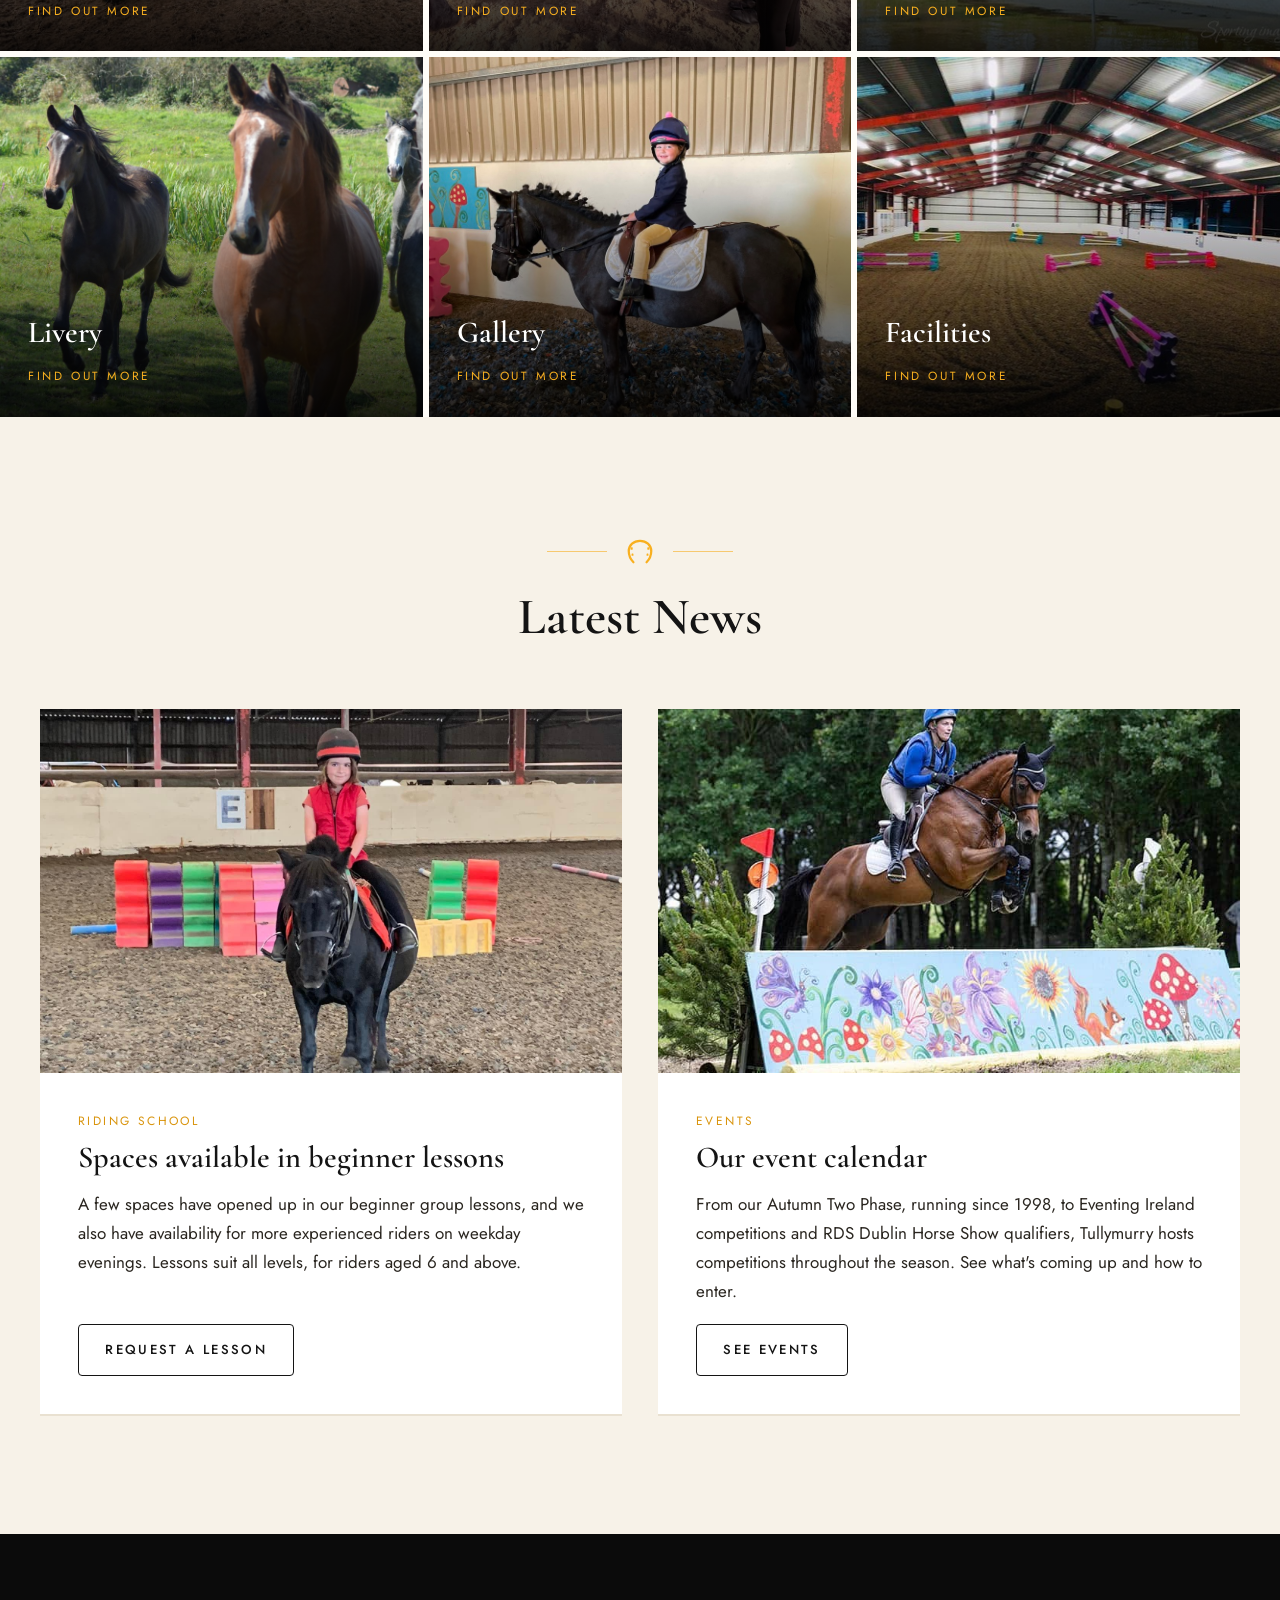
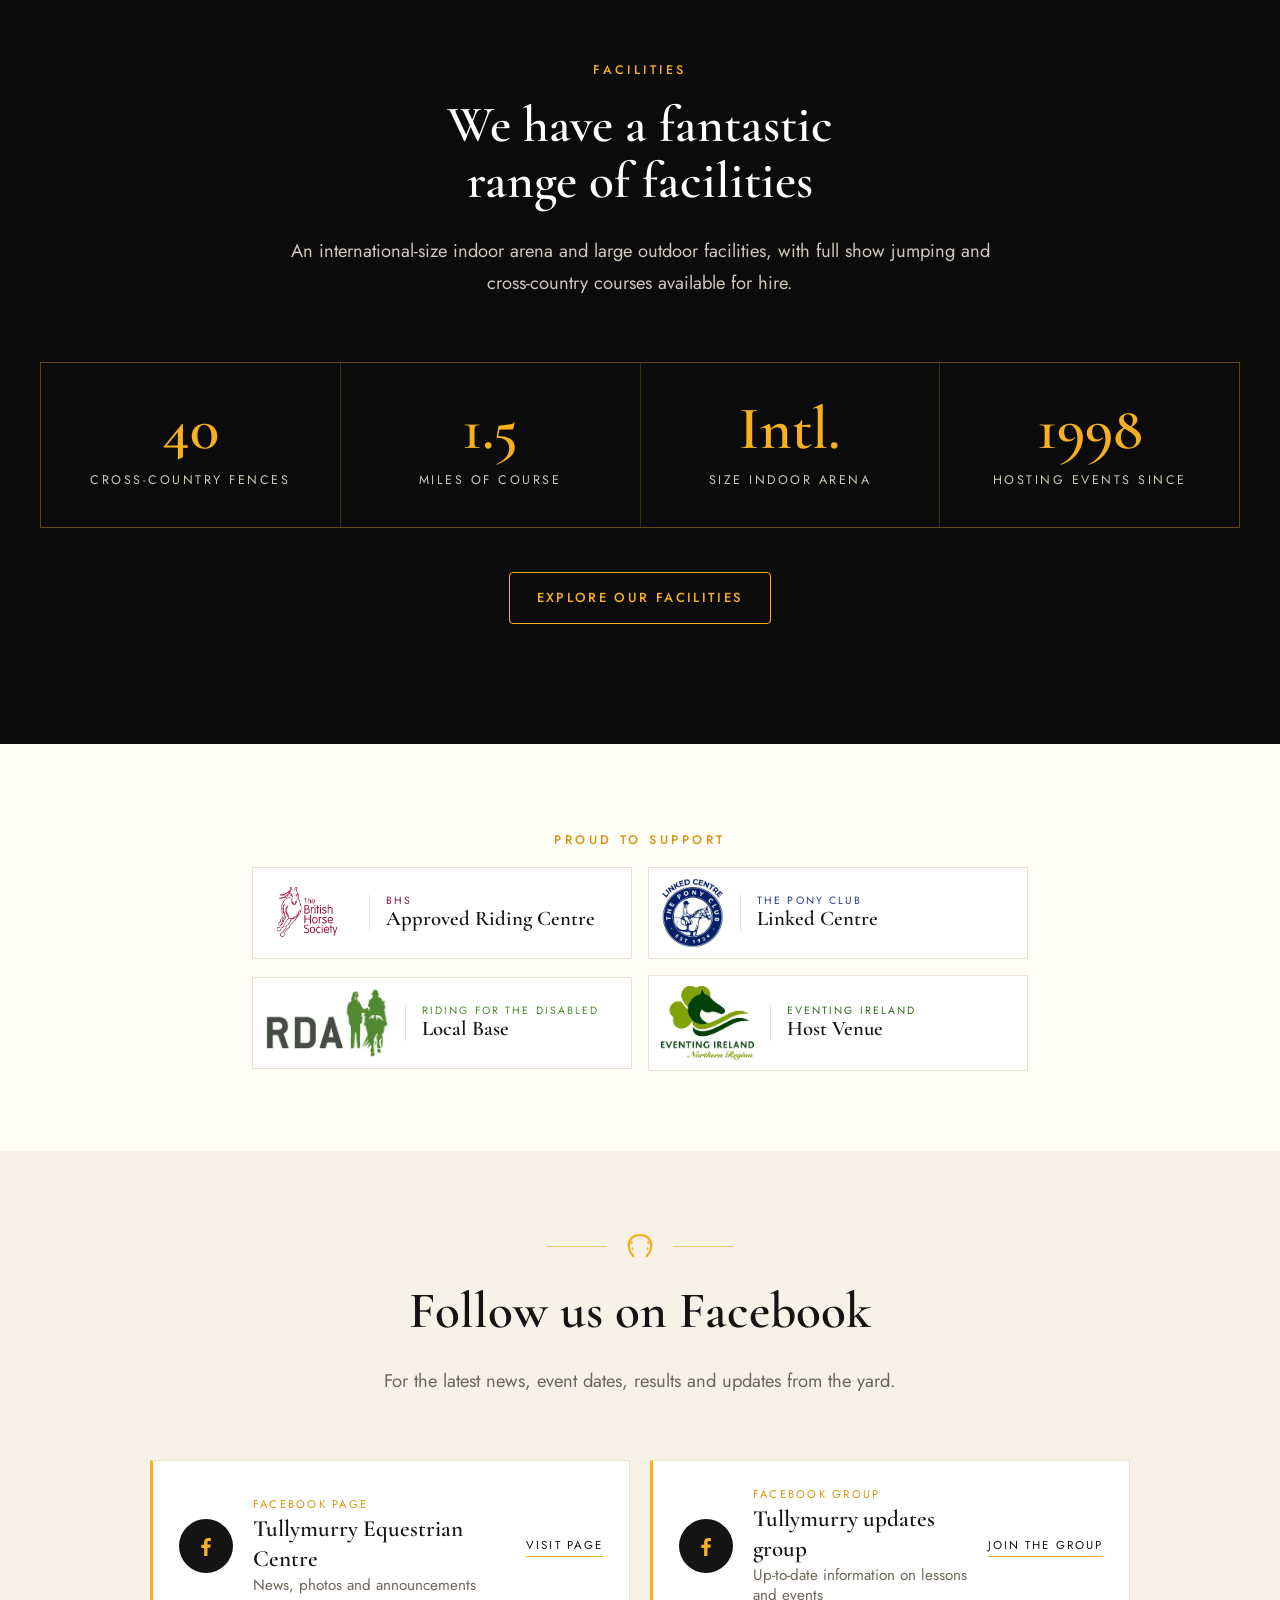
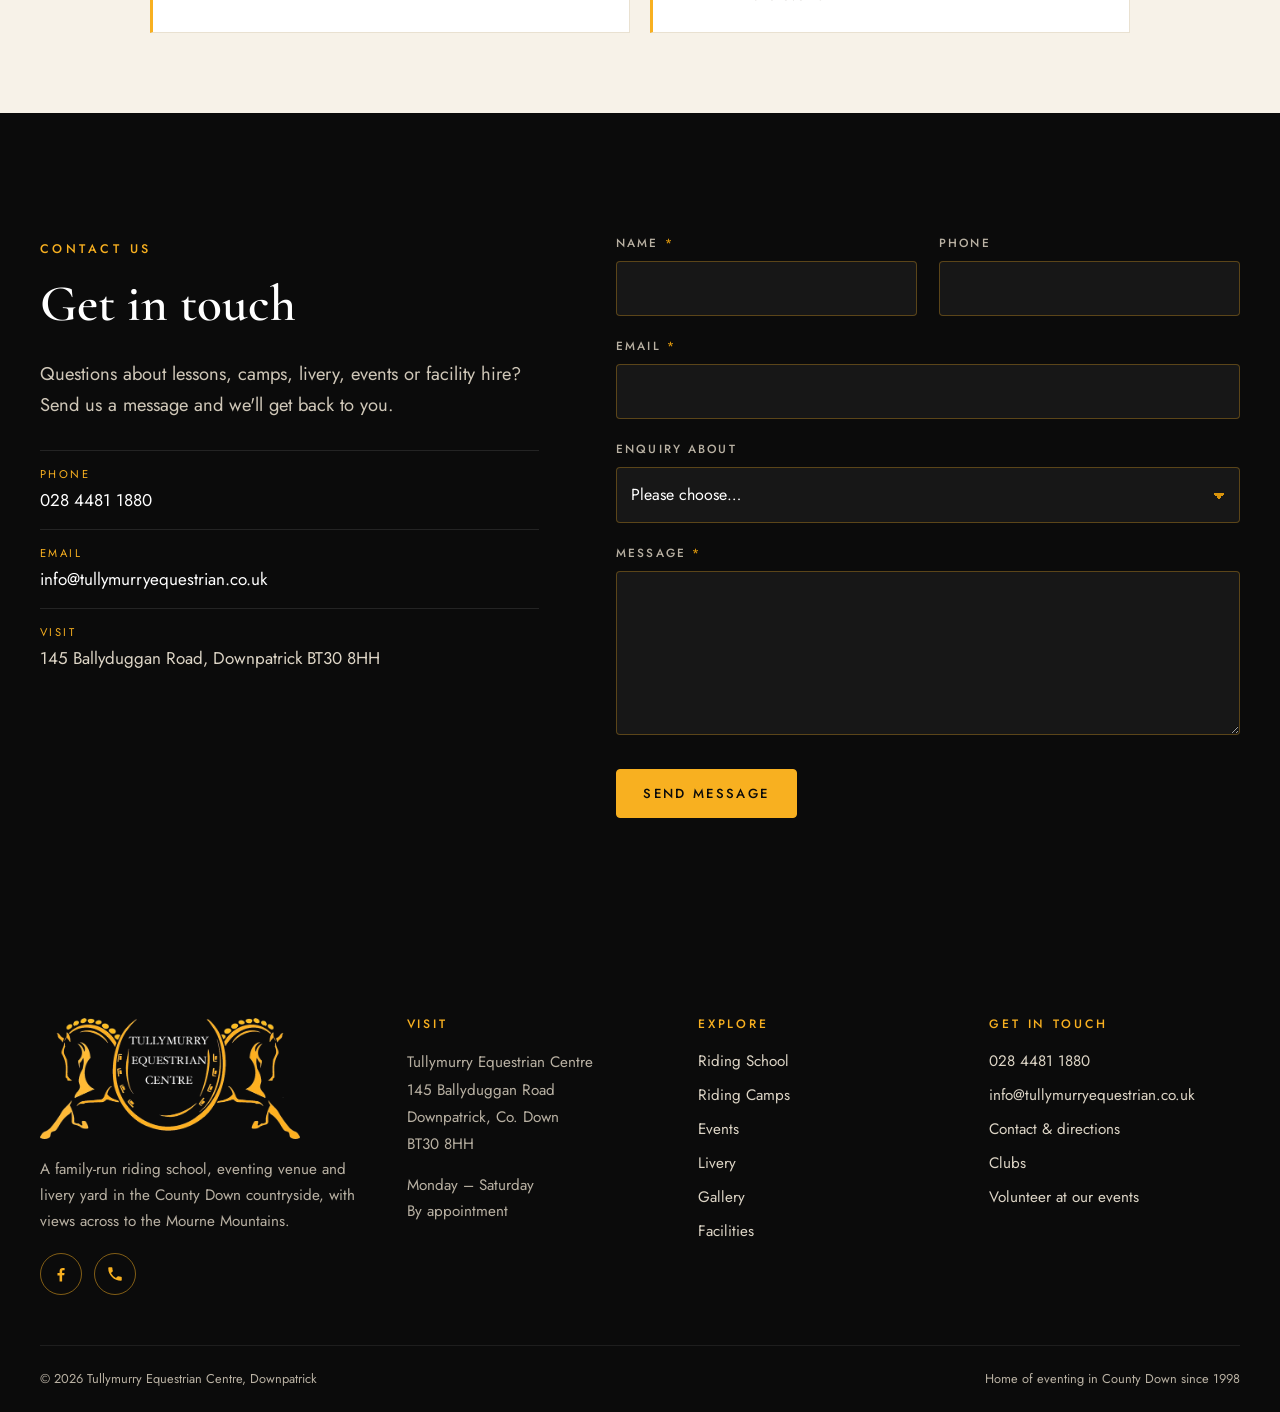
==== commit c8880094: "Use tullymurryequestrian.co.uk and add Cloudflare Workers config Switch the site domain and contact " ====
--- a/index.html
+++ b/index.html
@@ -5,20 +5,20 @@
 <meta name="viewport" content="width=device-width, initial-scale=1">
 <title>Tullymurry Equestrian Centre | Riding School, Downpatrick</title>
 <meta name="description" content="BHS Approved riding school near Downpatrick, Co. Down. Lessons for all levels from age 6, riding camps, events, livery and an international-size indoor arena.">
-<link rel="canonical" href="https://www.tullymurry.co.uk/">
+<link rel="canonical" href="https://www.tullymurryequestrian.co.uk/">
 <meta property="og:type" content="website">
 <meta property="og:site_name" content="Tullymurry Equestrian Centre">
 <meta property="og:title" content="Tullymurry Equestrian Centre | Riding School, Downpatrick">
 <meta property="og:description" content="BHS Approved riding school near Downpatrick, Co. Down. Lessons for all levels from age 6, riding camps, events, livery and an international-size indoor arena.">
-<meta property="og:url" content="https://www.tullymurry.co.uk/">
-<meta property="og:image" content="https://www.tullymurry.co.uk/assets/img/og-image.jpg">
+<meta property="og:url" content="https://www.tullymurryequestrian.co.uk/">
+<meta property="og:image" content="https://www.tullymurryequestrian.co.uk/assets/img/og-image.jpg">
 <meta property="og:image:width" content="1200">
 <meta property="og:image:height" content="630">
 <meta property="og:locale" content="en_GB">
 <meta name="twitter:card" content="summary_large_image">
 <meta name="twitter:title" content="Tullymurry Equestrian Centre | Riding School, Downpatrick">
 <meta name="twitter:description" content="BHS Approved riding school near Downpatrick, Co. Down. Lessons for all levels from age 6, riding camps, events, livery and an international-size indoor arena.">
-<meta name="twitter:image" content="https://www.tullymurry.co.uk/assets/img/og-image.jpg">
+<meta name="twitter:image" content="https://www.tullymurryequestrian.co.uk/assets/img/og-image.jpg">
 <meta name="theme-color" content="#0b0b0b">
 <link rel="icon" type="image/png" href="assets/img/favicon.png">
 <link rel="apple-touch-icon" href="assets/img/apple-touch-icon.png">
@@ -26,13 +26,13 @@
 <link rel="preconnect" href="https://fonts.gstatic.com" crossorigin>
 <link rel="stylesheet" href="https://fonts.googleapis.com/css2?family=Cormorant+Garamond:ital,wght@0,500;0,600;1,500&family=Jost:wght@300;400;500&display=swap">
 <link rel="stylesheet" href="css/style.css?v=20261025-mobile-banner">
-<script type="application/ld+json">{"@context":"https://schema.org","@type":"SportsActivityLocation","name":"Tullymurry Equestrian Centre","url":"https://www.tullymurry.co.uk","telephone":"+442844811880","email":"info@tullymurry.co.uk","image":"https://www.tullymurry.co.uk/assets/img/og-image.jpg","logo":"https://www.tullymurry.co.uk/assets/img/logo-black.jpg","sameAs":["https://www.facebook.com/pages/Tullymurry%20Equestrian%20Centre/1516033685365684","https://www.facebook.com/groups/turleylaura1/"],"description":"BHS Approved Riding Centre and Pony Club Linked Centre near Downpatrick, Co. Down: riding lessons, camps, events, livery and facility hire.","address":{"@type":"PostalAddress","streetAddress":"145 Ballyduggan Road","addressLocality":"Downpatrick","addressRegion":"County Down","postalCode":"BT30 8HH","addressCountry":"GB"},"openingHoursSpecification":[{"@type":"OpeningHoursSpecification","dayOfWeek":["Monday","Tuesday","Wednesday","Thursday","Friday","Saturday"],"description":"By appointment"}]}</script>
+<script type="application/ld+json">{"@context":"https://schema.org","@type":"SportsActivityLocation","name":"Tullymurry Equestrian Centre","url":"https://www.tullymurryequestrian.co.uk","telephone":"+442844811880","email":"info@tullymurryequestrian.co.uk","image":"https://www.tullymurryequestrian.co.uk/assets/img/og-image.jpg","logo":"https://www.tullymurryequestrian.co.uk/assets/img/logo-black.jpg","sameAs":["https://www.facebook.com/pages/Tullymurry%20Equestrian%20Centre/1516033685365684","https://www.facebook.com/groups/turleylaura1/"],"description":"BHS Approved Riding Centre and Pony Club Linked Centre near Downpatrick, Co. Down: riding lessons, camps, events, livery and facility hire.","address":{"@type":"PostalAddress","streetAddress":"145 Ballyduggan Road","addressLocality":"Downpatrick","addressRegion":"County Down","postalCode":"BT30 8HH","addressCountry":"GB"},"openingHoursSpecification":[{"@type":"OpeningHoursSpecification","dayOfWeek":["Monday","Tuesday","Wednesday","Thursday","Friday","Saturday"],"description":"By appointment"}]}</script>
 </head>
 <body>
 <a class="skip" href="#main">Skip to content</a>
 <div class="topbar home-information"><div class="wrap">
     <div><span class="bhs-flag">BHS Approved Riding Centre</span><span class="hide-sm">145 Ballyduggan Road, Downpatrick, Co. Down BT30 8HH</span><span class="hide-sm hide-md">Mon – Sat, by appointment</span></div>
-    <div><a class="hide-sm" href="mailto:info@tullymurry.co.uk">info@tullymurry.co.uk</a><span><a href="tel:+442844811880">Call 028 4481 1880</a></span></div>
+    <div><a class="hide-sm" href="mailto:info@tullymurryequestrian.co.uk">info@tullymurryequestrian.co.uk</a><span><a href="tel:+442844811880">Call 028 4481 1880</a></span></div>
   </div></div>
 <header class="site-header home-header">
   <div class="wrap header-inner">
@@ -156,7 +156,7 @@
       <p class="lead">Questions about lessons, camps, livery, events or facility hire? Send us a message and we'll get back to you.</p>
       <ul class="contact-mini">
         <li><span>Phone</span><a href="tel:+442844811880">028 4481 1880</a></li>
-        <li><span>Email</span><a href="mailto:info@tullymurry.co.uk">info@tullymurry.co.uk</a></li>
+        <li><span>Email</span><a href="mailto:info@tullymurryequestrian.co.uk">info@tullymurryequestrian.co.uk</a></li>
         <li><span>Visit</span>145 Ballyduggan Road, Downpatrick BT30 8HH</li>
       </ul>
     </div>
@@ -206,7 +206,7 @@
       <h4>Get in touch</h4>
       <ul>
         <li><a href="tel:+442844811880">028 4481 1880</a></li>
-        <li><a href="mailto:info@tullymurry.co.uk">info@tullymurry.co.uk</a></li>
+        <li><a href="mailto:info@tullymurryequestrian.co.uk">info@tullymurryequestrian.co.uk</a></li>
         <li><a href="contact.html">Contact &amp; directions</a></li>
         <li><a href="clubs.html">Clubs</a></li>
         <li><a href="events.html#volunteers">Volunteer at our events</a></li>
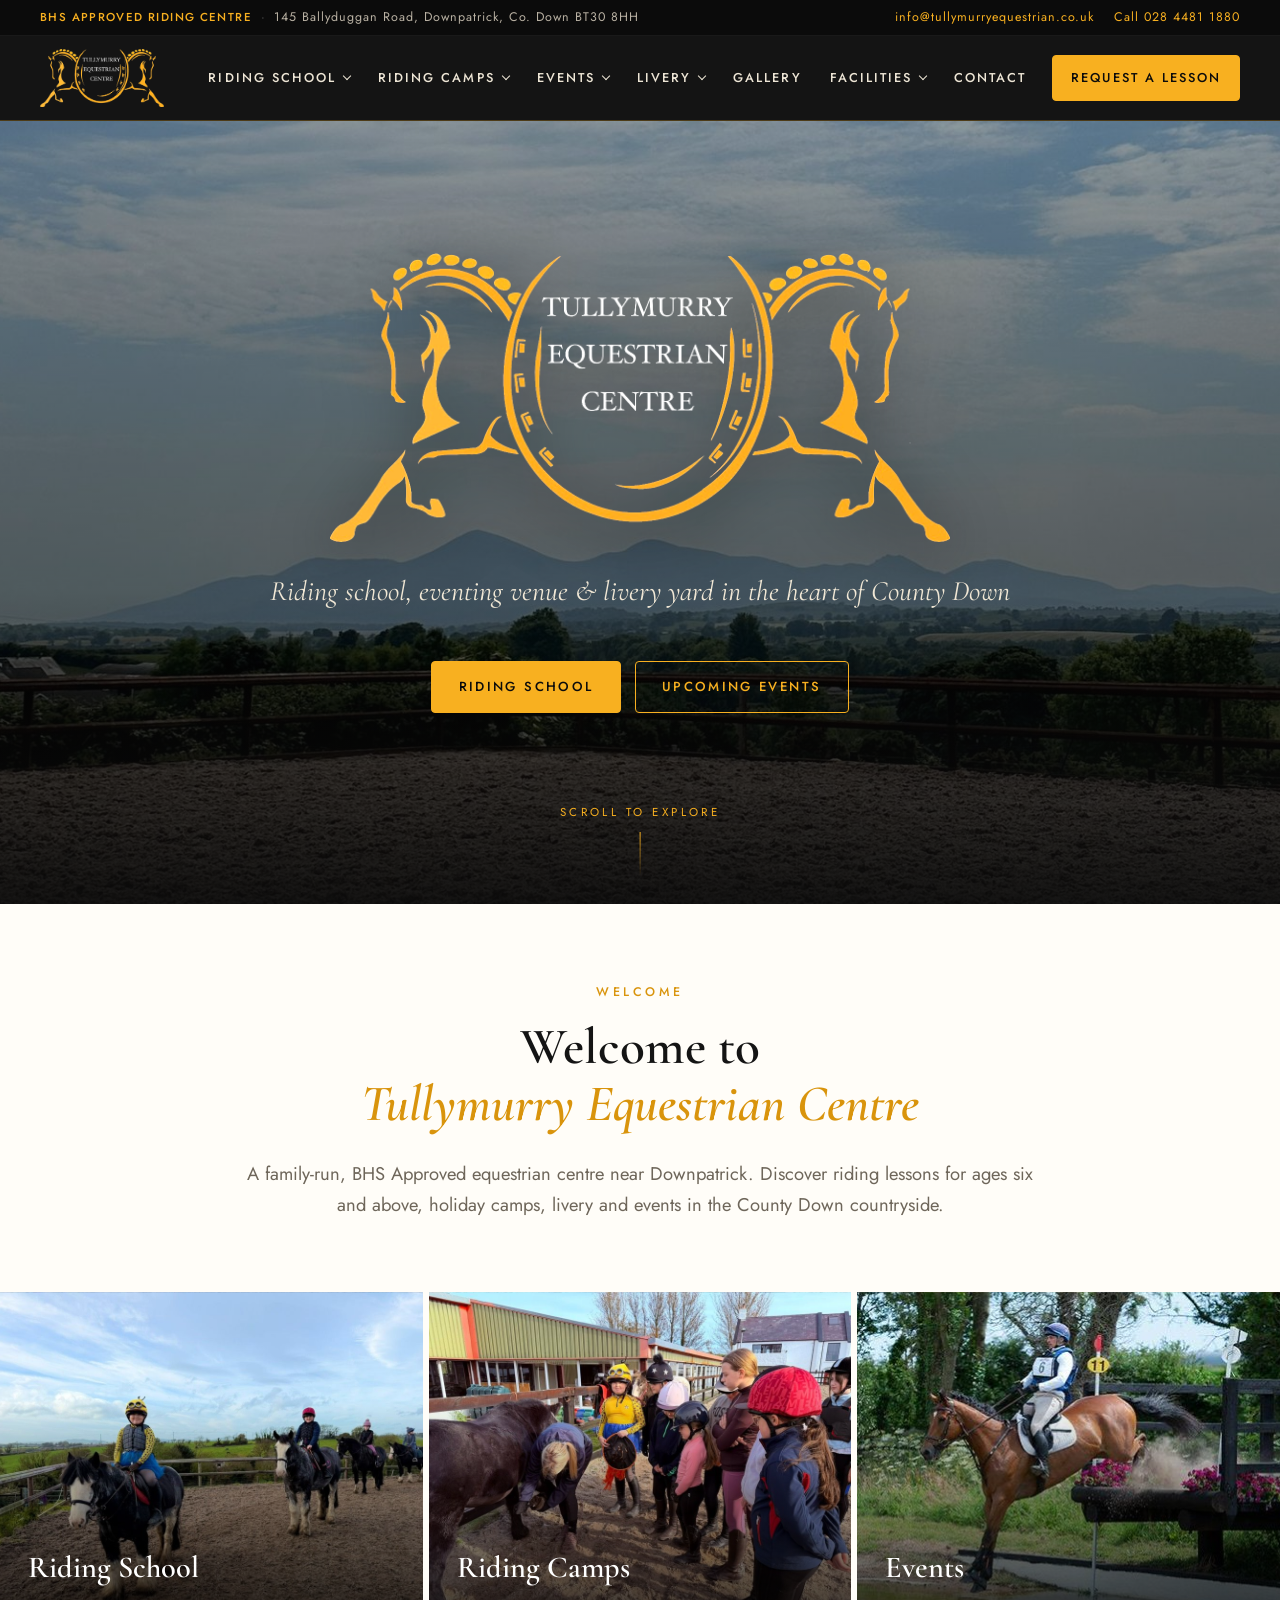
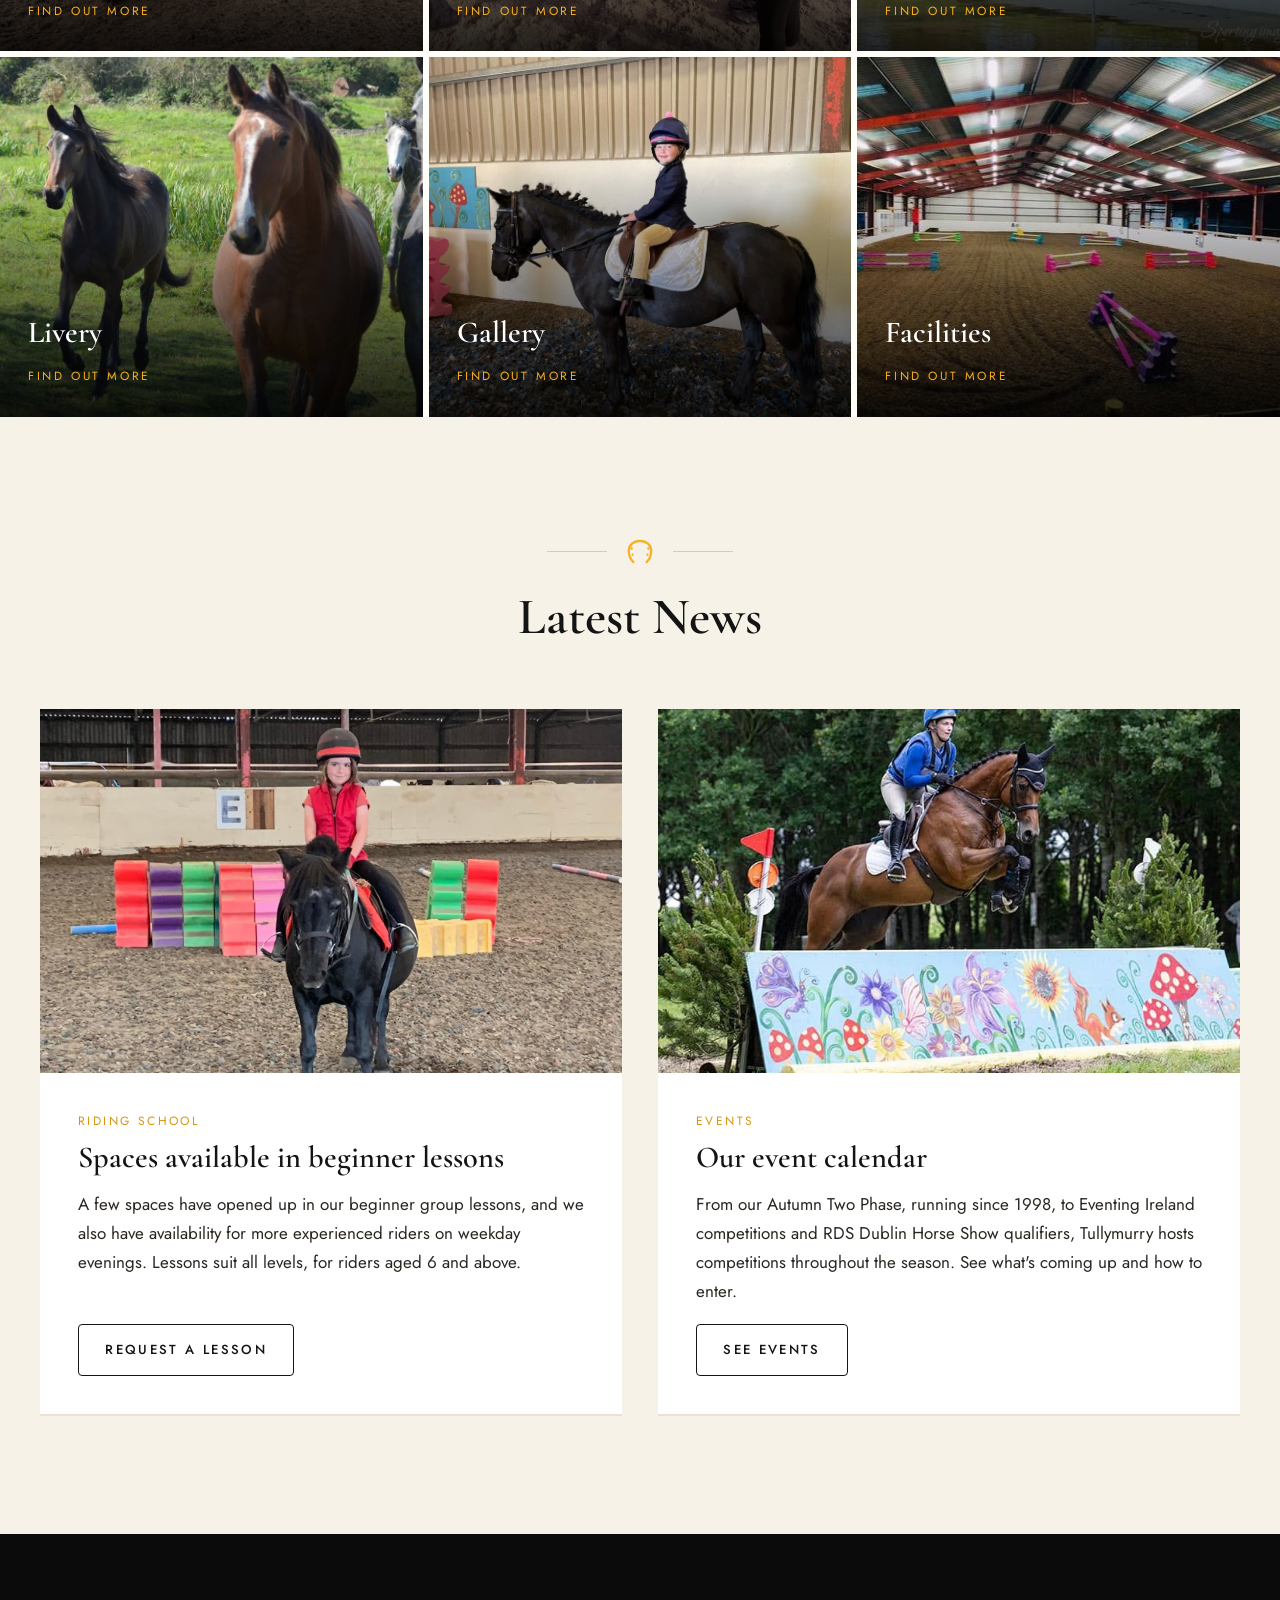
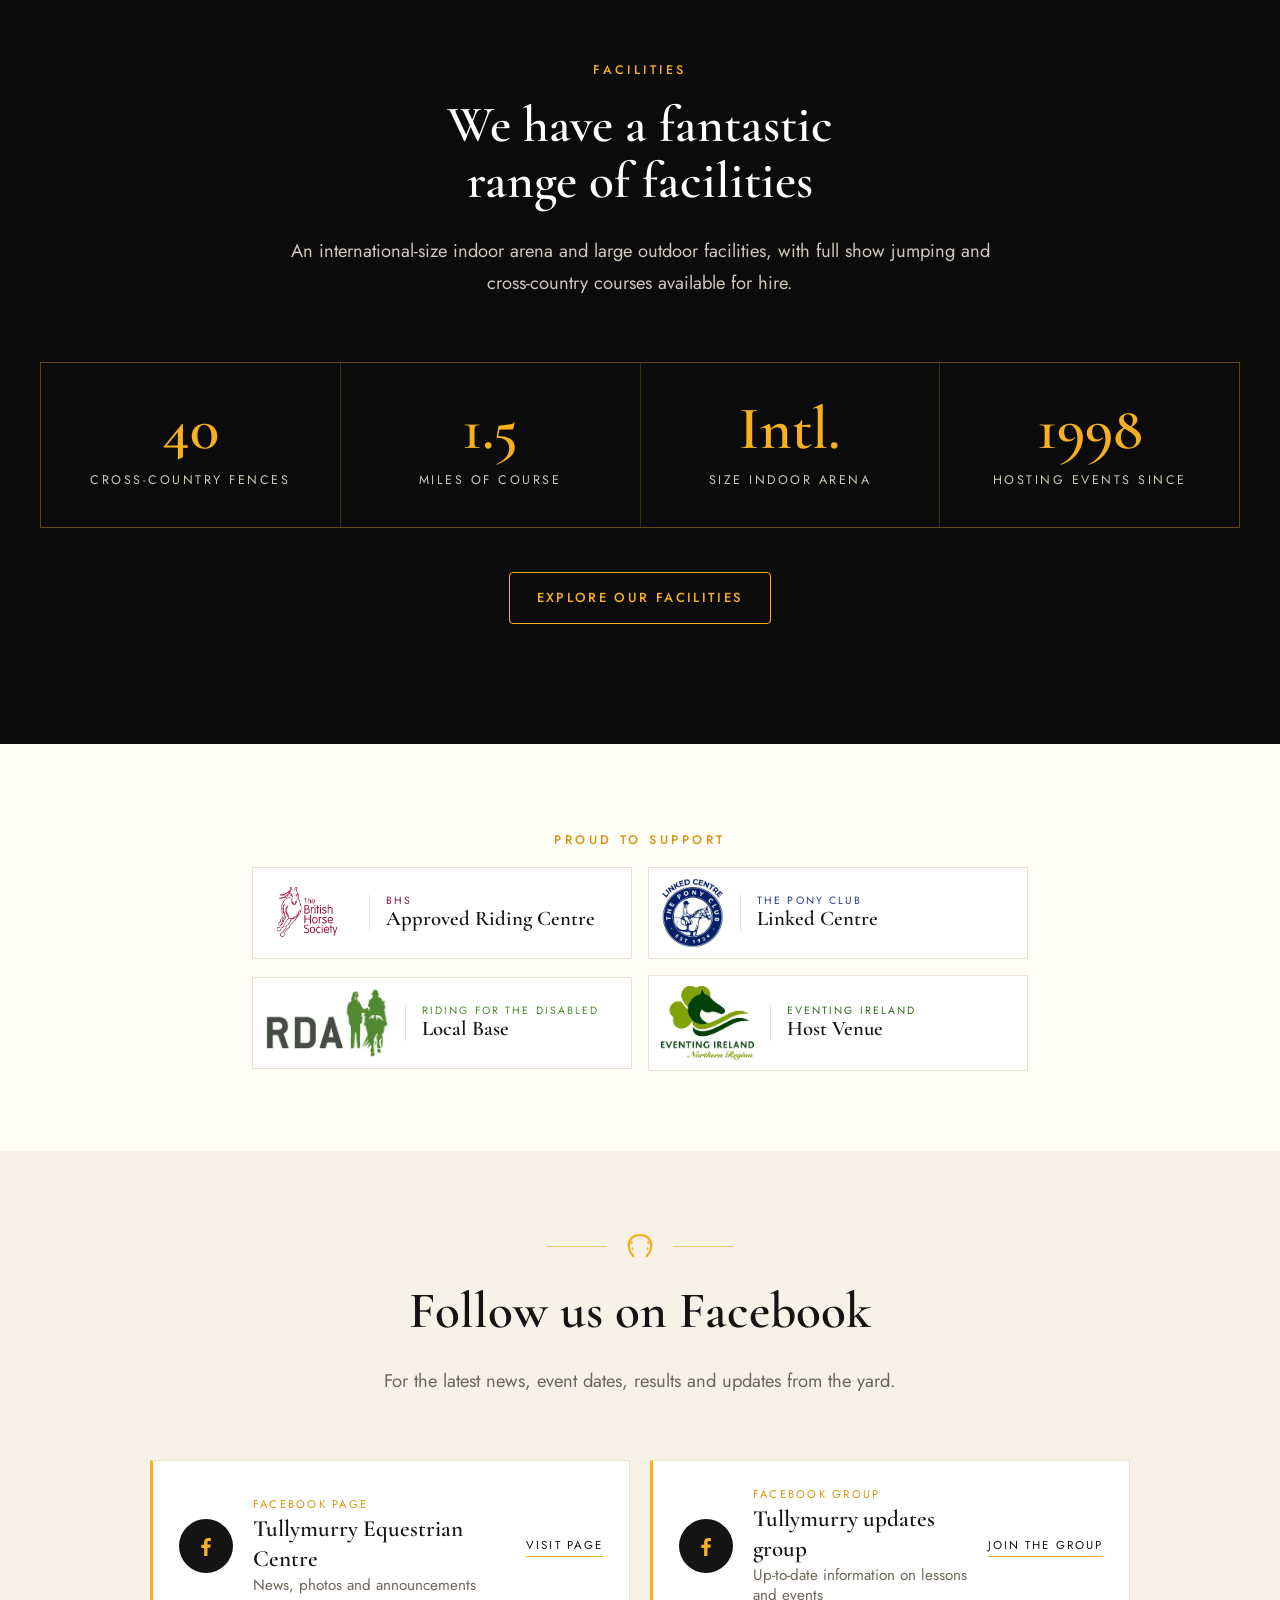
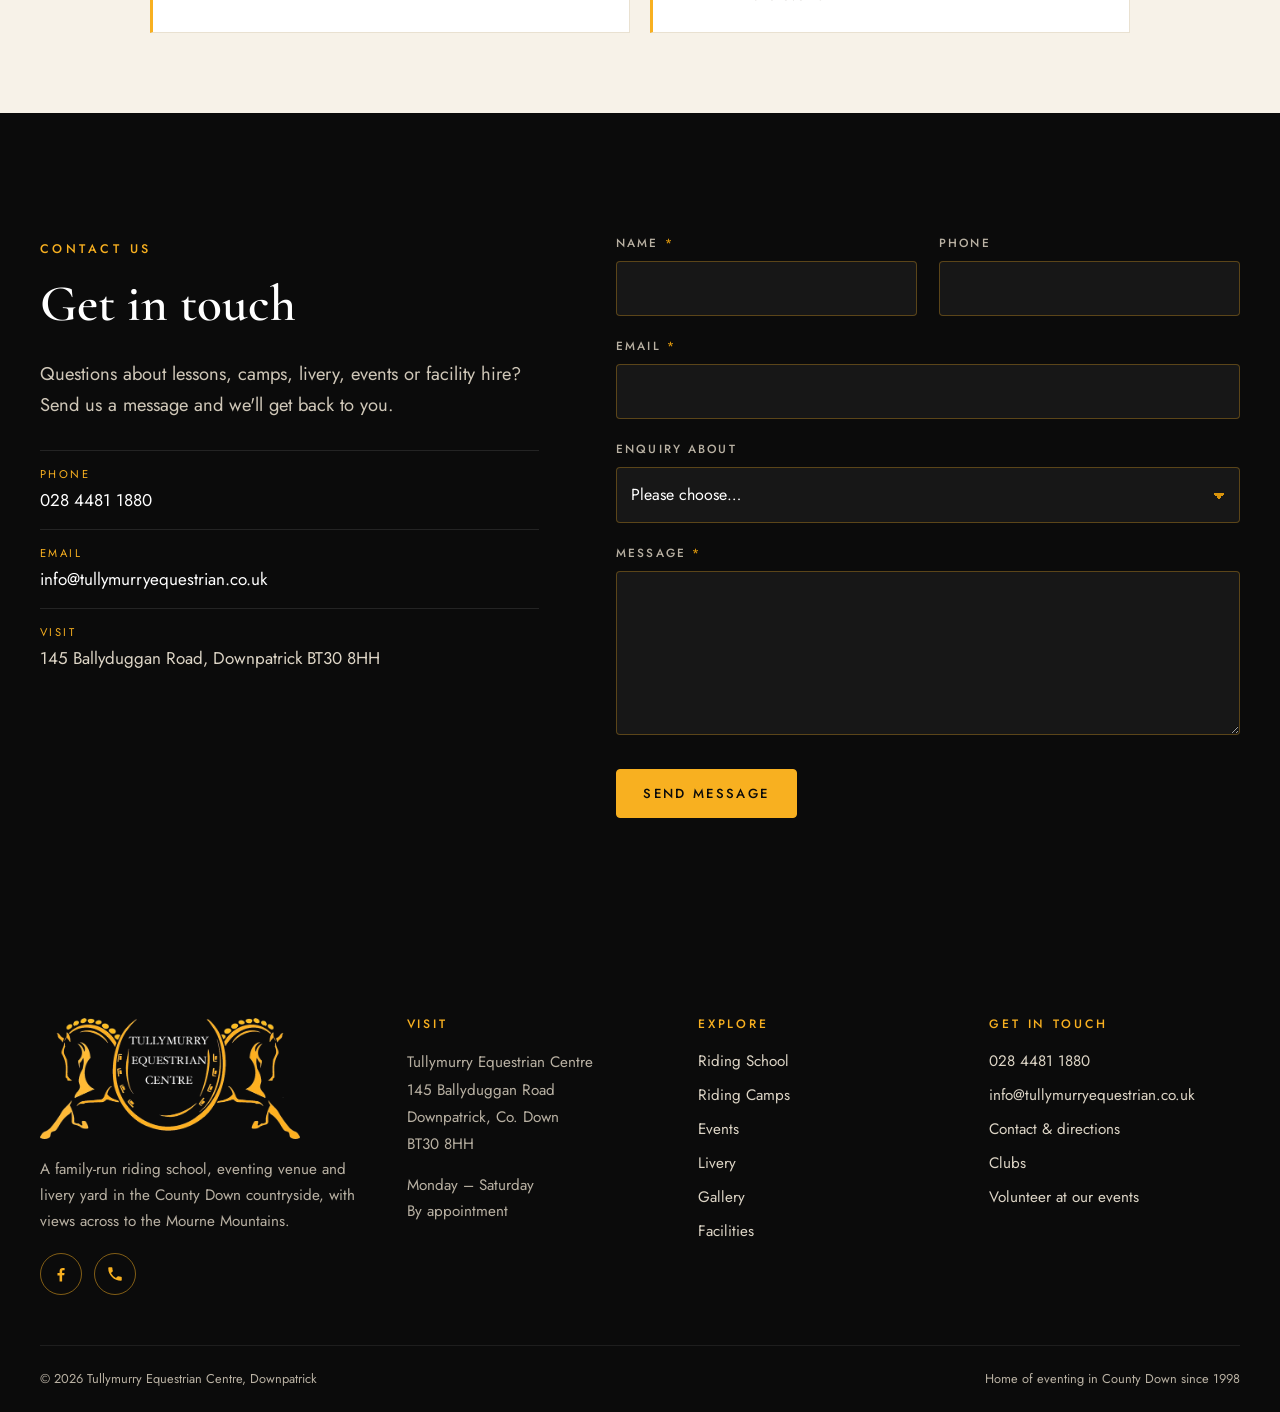
==== commit 5385ef23: "SEO fixes: clean URLs, sharper titles, lighter images Cloudflare serves pages without .html and redi" ====
--- a/index.html
+++ b/index.html
@@ -36,9 +36,9 @@
   </div></div>
 <header class="site-header home-header">
   <div class="wrap header-inner">
-    <a class="brand" href="index.html" aria-label="Tullymurry Equestrian Centre home"><img src="assets/img/logo-sm.png" alt="Tullymurry Equestrian Centre" width="314" height="147"></a>
+    <a class="brand" href="/" aria-label="Tullymurry Equestrian Centre home"><img src="assets/img/logo-sm.png" alt="Tullymurry Equestrian Centre" width="314" height="147"></a>
     <button class="menu-toggle" aria-label="Menu" aria-expanded="false" aria-controls="site-nav"><span></span><span></span><span></span></button>
-    <nav class="main-nav" id="site-nav" aria-label="Main"><ul><li class="has-sub"><a href="riding-school.html">Riding School</a><ul class="sub"><li><a href="riding-school.html#children">Lessons for Children</a></li><li><a href="riding-school.html#adults">Lessons for Adults</a></li><li><a href="riding-school.html#private">Private Lessons</a></li><li><a href="riding-school.html#cross-country">Cross-Country Schooling</a></li><li><a href="riding-school.html#book">Request a lesson</a></li><li><a href="clubs.html">Clubs</a></li></ul></li><li class="has-sub"><a href="riding-camps.html">Riding Camps</a><ul class="sub"><li><a href="riding-camps.html#camps">Holiday Camps</a></li><li><a href="riding-camps.html#day">A Day at Camp</a></li><li><a href="riding-camps.html#bring">What to Bring</a></li></ul></li><li class="has-sub"><a href="events.html">Events</a><ul class="sub"><li><a href="events.html#upcoming">Upcoming Events</a></li><li><a href="events.html#two-phase">Autumn Two Phase</a></li><li><a href="events.html#rds">RDS Qualifiers</a></li><li><a href="events.html#volunteers">Volunteers</a></li></ul></li><li class="has-sub"><a href="livery.html">Livery</a><ul class="sub"><li><a href="livery.html#options">Livery Options</a></li><li><a href="livery.html#enquire">Livery Enquiry</a></li></ul></li><li><a href="gallery.html">Gallery</a></li><li class="has-sub"><a href="facilities.html">Facilities</a><ul class="sub"><li><a href="facilities.html#cross-country">Cross-Country Course</a></li><li><a href="facilities.html#arenas">International Indoor Arena</a></li><li><a href="facilities.html#outdoor">Outdoor SJ & XC Courses</a></li><li><a href="facilities.html#hire">Facility Hire</a></li></ul></li><li><a href="contact.html">Contact</a></li><li class="nav-cta"><a class="btn" href="riding-school.html#book">Request a lesson</a></li></ul></nav>
+    <nav class="main-nav" id="site-nav" aria-label="Main"><ul><li class="has-sub"><a href="/riding-school">Riding School</a><ul class="sub"><li><a href="/riding-school#children">Lessons for Children</a></li><li><a href="/riding-school#adults">Lessons for Adults</a></li><li><a href="/riding-school#private">Private Lessons</a></li><li><a href="/riding-school#cross-country">Cross-Country Schooling</a></li><li><a href="/riding-school#book">Request a lesson</a></li><li><a href="/clubs">Clubs</a></li></ul></li><li class="has-sub"><a href="/riding-camps">Riding Camps</a><ul class="sub"><li><a href="/riding-camps#camps">Holiday Camps</a></li><li><a href="/riding-camps#day">A Day at Camp</a></li><li><a href="/riding-camps#bring">What to Bring</a></li></ul></li><li class="has-sub"><a href="/events">Events</a><ul class="sub"><li><a href="/events#upcoming">Upcoming Events</a></li><li><a href="/events#two-phase">Autumn Two Phase</a></li><li><a href="/events#rds">RDS Qualifiers</a></li><li><a href="/events#volunteers">Volunteers</a></li></ul></li><li class="has-sub"><a href="/livery">Livery</a><ul class="sub"><li><a href="/livery#options">Livery Options</a></li><li><a href="/livery#enquire">Livery Enquiry</a></li></ul></li><li><a href="/gallery">Gallery</a></li><li class="has-sub"><a href="/facilities">Facilities</a><ul class="sub"><li><a href="/facilities#cross-country">Cross-Country Course</a></li><li><a href="/facilities#arenas">International Indoor Arena</a></li><li><a href="/facilities#outdoor">Outdoor SJ & XC Courses</a></li><li><a href="/facilities#hire">Facility Hire</a></li></ul></li><li><a href="/contact">Contact</a></li><li class="nav-cta"><a class="btn" href="/riding-school#book">Request a lesson</a></li></ul></nav>
   </div>
 </header>
 <main id="main">
@@ -50,8 +50,8 @@
     <img class="hero-logo" src="assets/img/logo.png" alt="Tullymurry Equestrian Centre" width="1256" height="586">
     <p class="tag">Riding school, eventing venue &amp; livery yard in the heart of County Down</p>
     <div class="btn-row" style="justify-content:center">
-      <a class="btn" href="riding-school.html">Riding School</a>
-      <a class="btn ghost" href="events.html">Upcoming Events</a>
+      <a class="btn" href="/riding-school">Riding School</a>
+      <a class="btn ghost" href="/events">Upcoming Events</a>
     </div>
   </div>
   <a class="scroll-cue" href="#welcome">Scroll to explore</a>
@@ -66,7 +66,7 @@
 </section>
 
 <section class="tiles" aria-label="Explore Tullymurry">
-  <a class="tile reveal" href="riding-school.html"><div class="photo placeholder " data-img="assets/img/photos/home-tile-riding-school-20261101.jpg" role="img" aria-label="Children riding ponies together in the outdoor arena"></div><div class="tile-text"><h3>Riding School</h3><p>BHS approved lessons to suit all levels, for riders aged 6 and above.</p><span class="more">Find out more</span></div></a><a class="tile reveal" href="riding-camps.html"><div class="photo placeholder " data-img="assets/img/photos/home-tile-camps-20261101.jpg" role="img" aria-label="Children learning pony care at riding camp"></div><div class="tile-text"><h3>Riding Camps</h3><p>Fun-packed holiday camps with plenty of time in the saddle and around the yard.</p><span class="more">Find out more</span></div></a><a class="tile reveal" href="events.html"><div class="photo placeholder " data-img="assets/img/photos/home-tile-events-20261101.jpg" role="img" aria-label="Horse and rider tackling a cross-country water jump"></div><div class="tile-text"><h3>Events</h3><p>Hunter trials, two-phase events and RDS qualifiers on our mile-and-a-half course.</p><span class="more">Find out more</span></div></a><a class="tile reveal" href="livery.html"><div class="photo placeholder " data-img="assets/img/photos/tile-livery.jpg?v=20261025-photos" role="img" aria-label="Livery"></div><div class="tile-text"><h3>Livery</h3><p>Keep your horse at our family-run yard with access to every facility.</p><span class="more">Find out more</span></div></a><a class="tile reveal" href="gallery.html"><div class="photo placeholder " data-img="assets/img/photos/home-tile-gallery-20261101.jpg" role="img" aria-label="Young rider on a pony in the indoor arena"></div><div class="tile-text"><h3>Gallery</h3><p>Life at Tullymurry, from lessons and camps to competition days.</p><span class="more">Find out more</span></div></a><a class="tile reveal" href="facilities.html"><div class="photo placeholder " data-img="assets/img/photos/home-tile-facilities-20261101.jpg" role="img" aria-label="Indoor arena set up with colourful show jumps"></div><div class="tile-text"><h3>Facilities</h3><p>An international-size indoor arena and large outdoor facilities with full SJ and XC courses.</p><span class="more">Find out more</span></div></a>
+  <a class="tile reveal" href="/riding-school"><div class="photo placeholder " data-img="assets/img/photos/home-tile-riding-school-20261101.jpg" role="img" aria-label="Children riding ponies together in the outdoor arena"></div><div class="tile-text"><h3>Riding School</h3><p>BHS approved lessons to suit all levels, for riders aged 6 and above.</p><span class="more">Find out more</span></div></a><a class="tile reveal" href="/riding-camps"><div class="photo placeholder " data-img="assets/img/photos/home-tile-camps-20261101.jpg" role="img" aria-label="Children learning pony care at riding camp"></div><div class="tile-text"><h3>Riding Camps</h3><p>Fun-packed holiday camps with plenty of time in the saddle and around the yard.</p><span class="more">Find out more</span></div></a><a class="tile reveal" href="/events"><div class="photo placeholder " data-img="assets/img/photos/home-tile-events-20261101.jpg" role="img" aria-label="Horse and rider tackling a cross-country water jump"></div><div class="tile-text"><h3>Events</h3><p>Hunter trials, two-phase events and RDS qualifiers on our mile-and-a-half course.</p><span class="more">Find out more</span></div></a><a class="tile reveal" href="/livery"><div class="photo placeholder " data-img="assets/img/photos/tile-livery.jpg?v=20261025-photos" role="img" aria-label="Livery"></div><div class="tile-text"><h3>Livery</h3><p>Keep your horse at our family-run yard with access to every facility.</p><span class="more">Find out more</span></div></a><a class="tile reveal" href="/gallery"><div class="photo placeholder " data-img="assets/img/photos/home-tile-gallery-20261101.jpg" role="img" aria-label="Young rider on a pony in the indoor arena"></div><div class="tile-text"><h3>Gallery</h3><p>Life at Tullymurry, from lessons and camps to competition days.</p><span class="more">Find out more</span></div></a><a class="tile reveal" href="/facilities"><div class="photo placeholder " data-img="assets/img/photos/home-tile-facilities-20261101.jpg" role="img" aria-label="Indoor arena set up with colourful show jumps"></div><div class="tile-text"><h3>Facilities</h3><p>An international-size indoor arena and large outdoor facilities with full SJ and XC courses.</p><span class="more">Find out more</span></div></a>
 </section>
 
 <section class="section cream">
@@ -82,7 +82,7 @@
           <span class="date">Riding School</span>
           <h3>Spaces available in beginner lessons</h3>
           <p>A few spaces have opened up in our beginner group lessons, and we also have availability for more experienced riders on weekday evenings. Lessons suit all levels, for riders aged 6 and above.</p>
-          <a class="btn dark-ghost" href="riding-school.html#book">Request a lesson</a>
+          <a class="btn dark-ghost" href="/riding-school#book">Request a lesson</a>
         </div>
       </article>
       <article class="news-card reveal">
@@ -91,7 +91,7 @@
           <span class="date">Events</span>
           <h3>Our event calendar</h3>
           <p>From our Autumn Two Phase, running since 1998, to Eventing Ireland competitions and RDS Dublin Horse Show qualifiers, Tullymurry hosts competitions throughout the season. See what's coming up and how to enter.</p>
-          <a class="btn dark-ghost" href="events.html">See events</a>
+          <a class="btn dark-ghost" href="/events">See events</a>
         </div>
       </article>
     </div>
@@ -115,7 +115,7 @@
       <div class="stat"><strong>Intl.</strong><span>Size indoor arena</span></div>
       <div class="stat"><strong>1998</strong><span>Hosting events since</span></div>
     </div>
-    <div class="center" style="margin-top:44px"><a class="btn ghost" href="facilities.html">Explore our facilities</a></div>
+    <div class="center" style="margin-top:44px"><a class="btn ghost" href="/facilities">Explore our facilities</a></div>
   </div>
 </section>
 
@@ -179,7 +179,7 @@
 <footer class="site-footer">
   <div class="wrap footer-top">
     <div>
-      <a class="footer-logo" href="index.html"><img src="assets/img/logo-sm.png" alt="Tullymurry Equestrian Centre" loading="lazy"></a>
+      <a class="footer-logo" href="/"><img src="assets/img/logo-sm.png" alt="Tullymurry Equestrian Centre" loading="lazy"></a>
       <p>A family-run riding school, eventing venue and livery yard in the County Down countryside, with views across to the Mourne Mountains.</p>
       <div class="socials">
         <a href="https://www.facebook.com/pages/Tullymurry%20Equestrian%20Centre/1516033685365684" target="_blank" rel="noopener" aria-label="Tullymurry Equestrian Centre on Facebook"><svg viewBox="0 0 24 24" aria-hidden="true"><path d="M13.5 22v-8.2h2.8l.4-3.2h-3.2V8.5c0-.9.3-1.6 1.6-1.6h1.7V4.1c-.3 0-1.3-.1-2.5-.1-2.5 0-4.2 1.5-4.2 4.3v2.4H7.3v3.2h2.8V22h3.4z"/></svg></a>
@@ -194,12 +194,12 @@
     <div>
       <h4>Explore</h4>
       <ul>
-        <li><a href="riding-school.html">Riding School</a></li>
-        <li><a href="riding-camps.html">Riding Camps</a></li>
-        <li><a href="events.html">Events</a></li>
-        <li><a href="livery.html">Livery</a></li>
-        <li><a href="gallery.html">Gallery</a></li>
-        <li><a href="facilities.html">Facilities</a></li>
+        <li><a href="/riding-school">Riding School</a></li>
+        <li><a href="/riding-camps">Riding Camps</a></li>
+        <li><a href="/events">Events</a></li>
+        <li><a href="/livery">Livery</a></li>
+        <li><a href="/gallery">Gallery</a></li>
+        <li><a href="/facilities">Facilities</a></li>
       </ul>
     </div>
     <div>
@@ -207,9 +207,9 @@
       <ul>
         <li><a href="tel:+442844811880">028 4481 1880</a></li>
         <li><a href="mailto:info@tullymurryequestrian.co.uk">info@tullymurryequestrian.co.uk</a></li>
-        <li><a href="contact.html">Contact &amp; directions</a></li>
-        <li><a href="clubs.html">Clubs</a></li>
-        <li><a href="events.html#volunteers">Volunteer at our events</a></li>
+        <li><a href="/contact">Contact &amp; directions</a></li>
+        <li><a href="/clubs">Clubs</a></li>
+        <li><a href="/events#volunteers">Volunteer at our events</a></li>
       </ul>
     </div>
   </div>
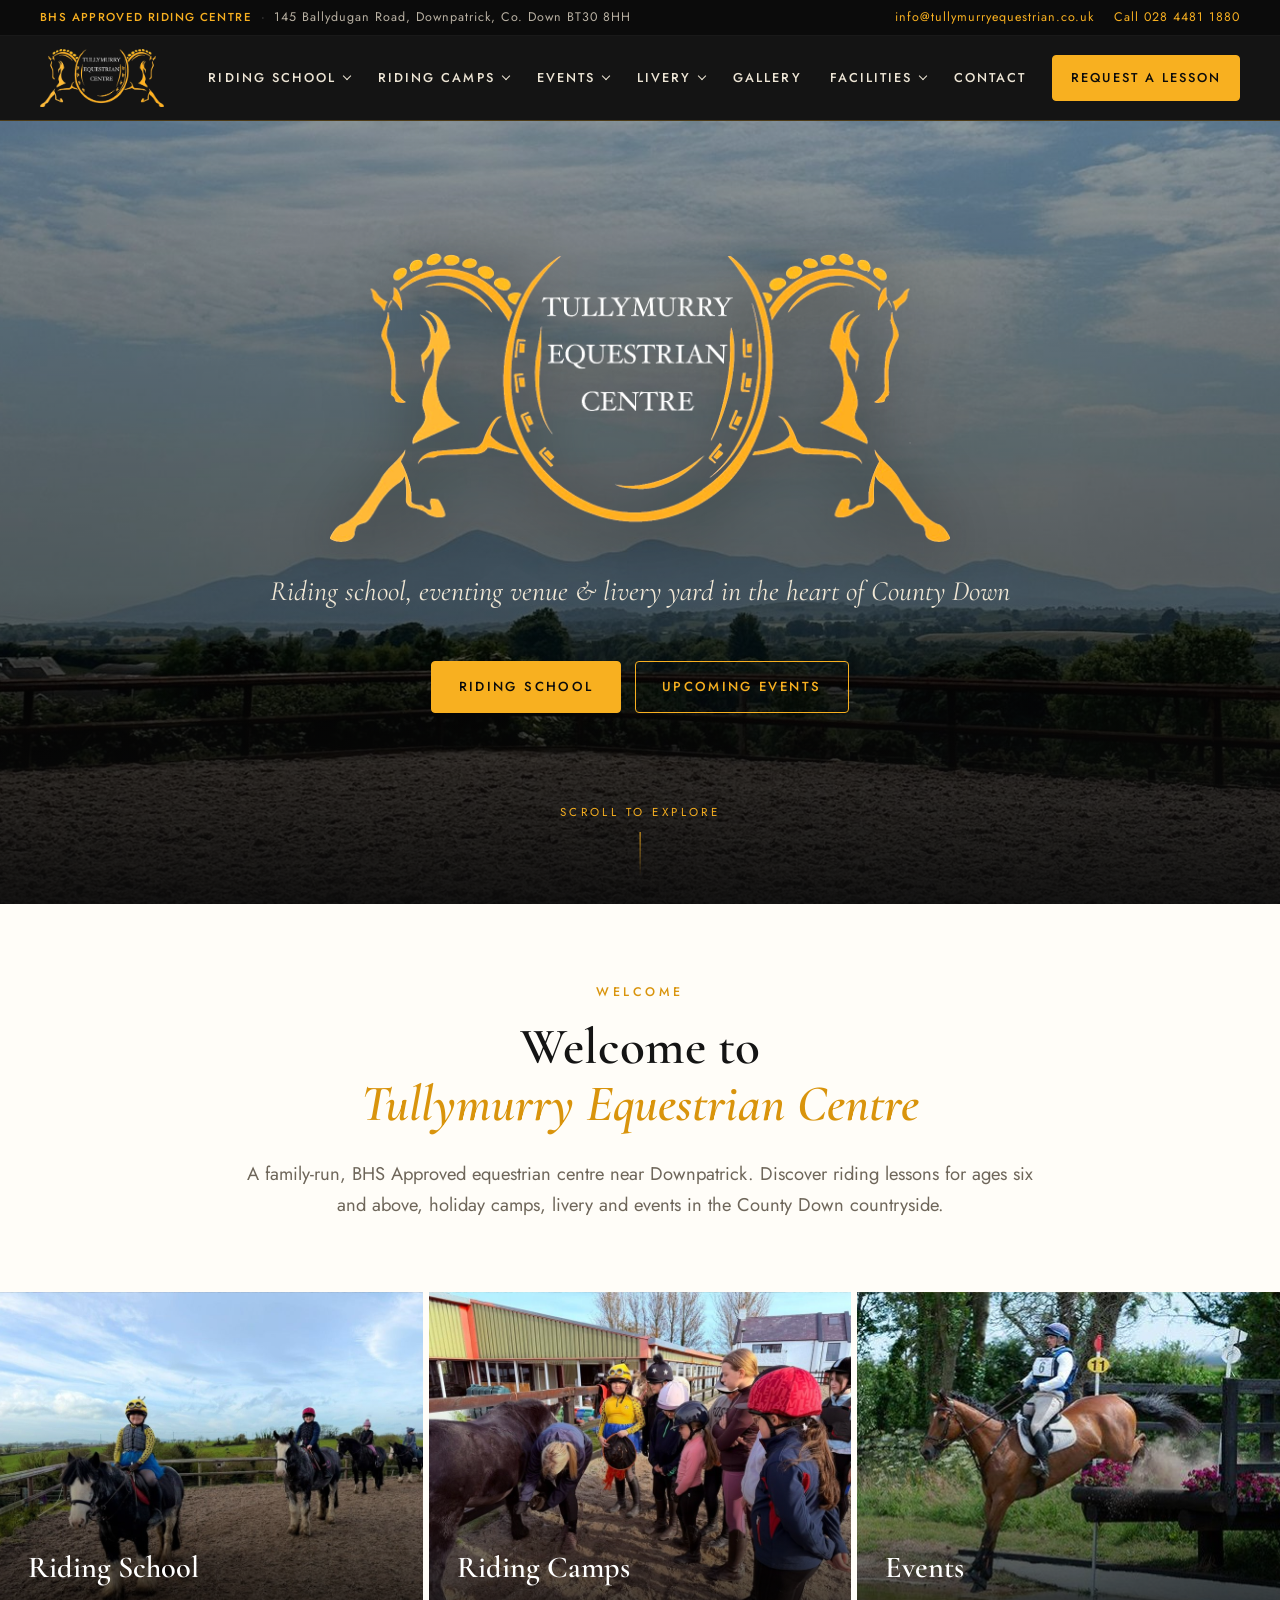
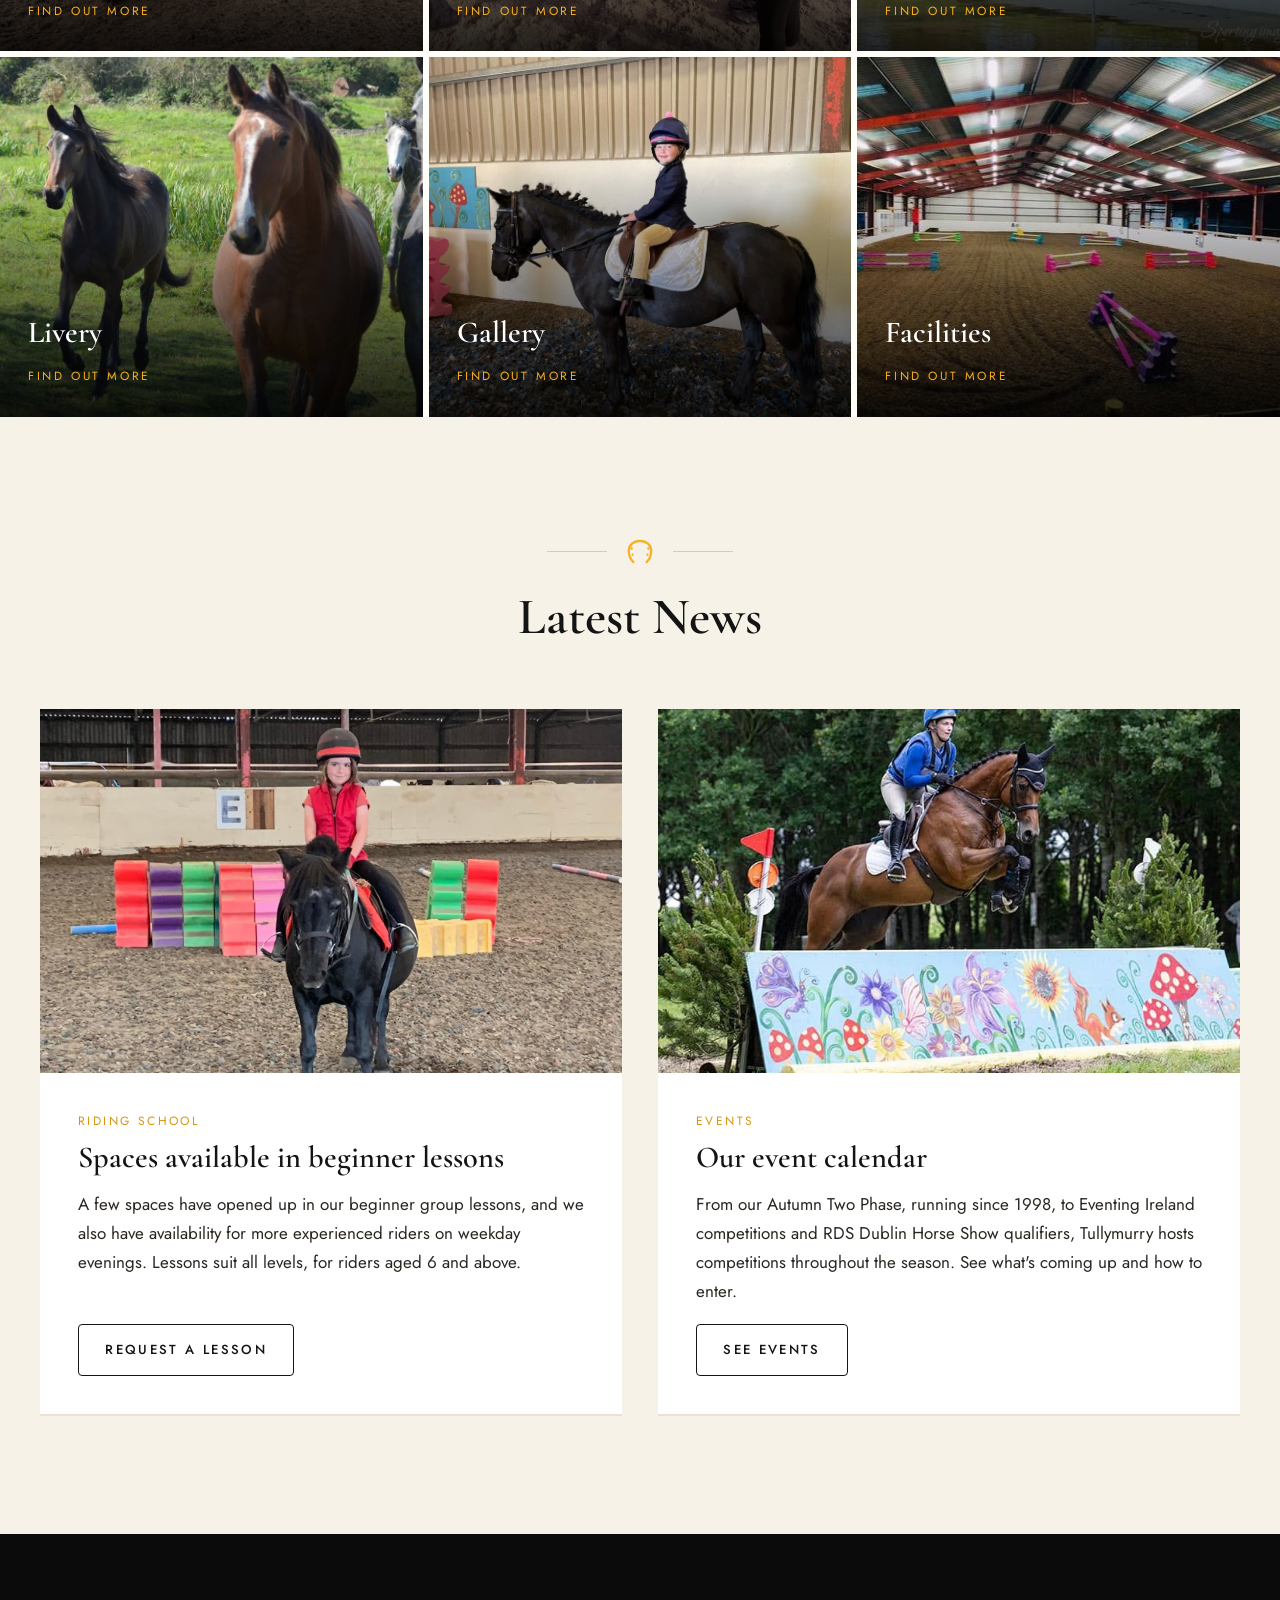
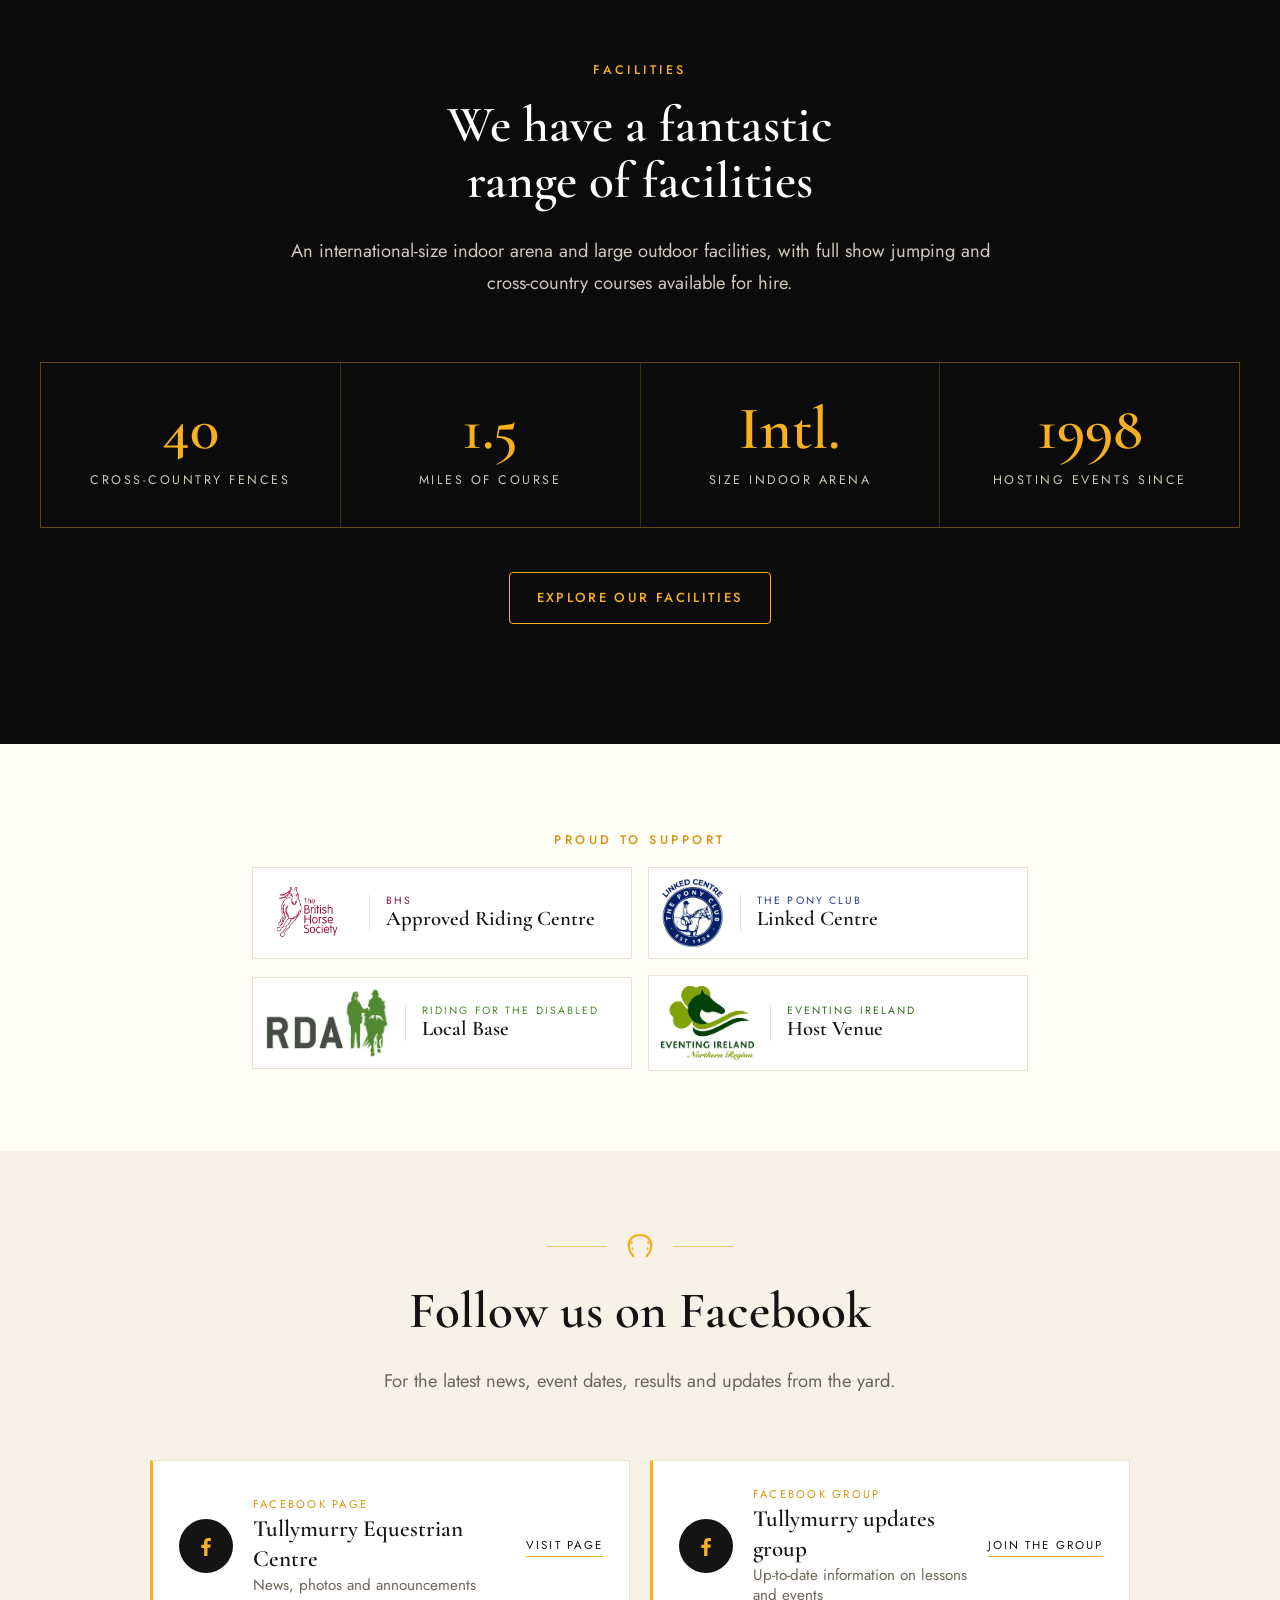
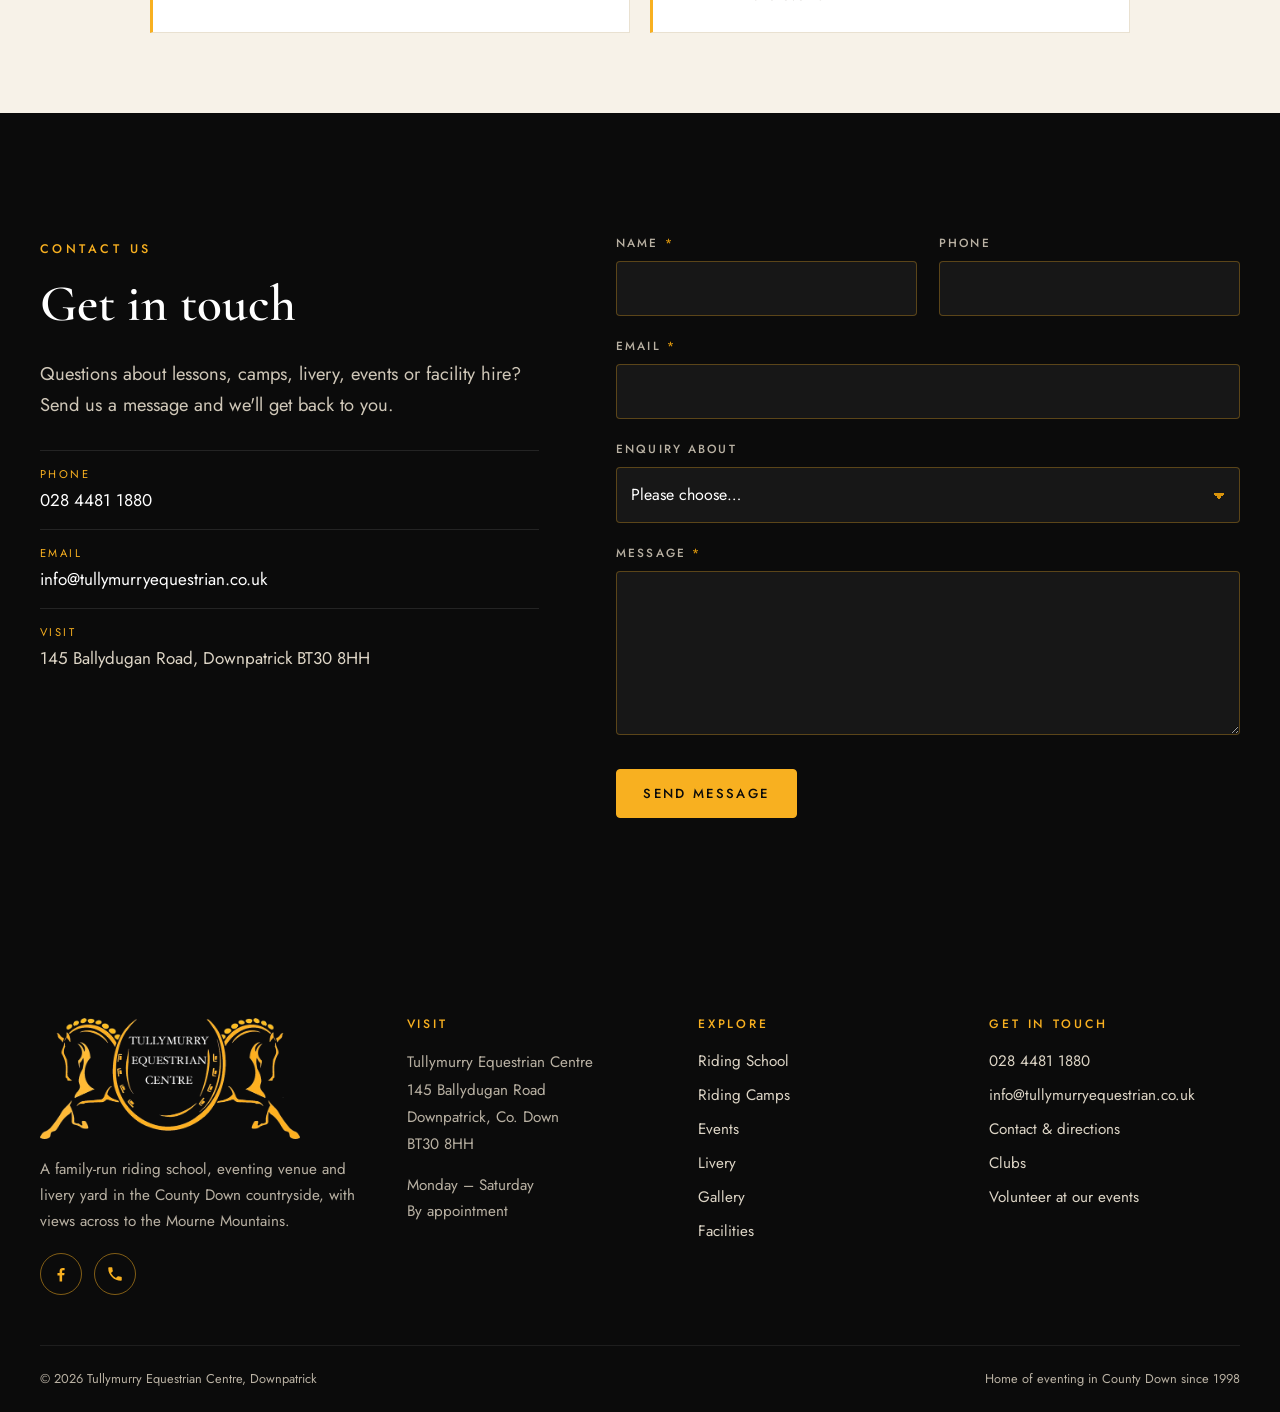
==== commit 5e9237ad: "Correct road name to Ballydugan Road Co-Authored-By: Claude Opus 5.5 <noreply@anthropic.com> Claude-" ====
--- a/index.html
+++ b/index.html
@@ -26,12 +26,12 @@
 <link rel="preconnect" href="https://fonts.gstatic.com" crossorigin>
 <link rel="stylesheet" href="https://fonts.googleapis.com/css2?family=Cormorant+Garamond:ital,wght@0,500;0,600;1,500&family=Jost:wght@300;400;500&display=swap">
 <link rel="stylesheet" href="css/style.css?v=20261025-mobile-banner">
-<script type="application/ld+json">{"@context":"https://schema.org","@type":"SportsActivityLocation","name":"Tullymurry Equestrian Centre","url":"https://www.tullymurryequestrian.co.uk","telephone":"+442844811880","email":"info@tullymurryequestrian.co.uk","image":"https://www.tullymurryequestrian.co.uk/assets/img/og-image.jpg","logo":"https://www.tullymurryequestrian.co.uk/assets/img/logo-black.jpg","sameAs":["https://www.facebook.com/pages/Tullymurry%20Equestrian%20Centre/1516033685365684","https://www.facebook.com/groups/turleylaura1/"],"description":"BHS Approved Riding Centre and Pony Club Linked Centre near Downpatrick, Co. Down: riding lessons, camps, events, livery and facility hire.","address":{"@type":"PostalAddress","streetAddress":"145 Ballyduggan Road","addressLocality":"Downpatrick","addressRegion":"County Down","postalCode":"BT30 8HH","addressCountry":"GB"},"openingHoursSpecification":[{"@type":"OpeningHoursSpecification","dayOfWeek":["Monday","Tuesday","Wednesday","Thursday","Friday","Saturday"],"description":"By appointment"}]}</script>
+<script type="application/ld+json">{"@context":"https://schema.org","@type":"SportsActivityLocation","name":"Tullymurry Equestrian Centre","url":"https://www.tullymurryequestrian.co.uk","telephone":"+442844811880","email":"info@tullymurryequestrian.co.uk","image":"https://www.tullymurryequestrian.co.uk/assets/img/og-image.jpg","logo":"https://www.tullymurryequestrian.co.uk/assets/img/logo-black.jpg","sameAs":["https://www.facebook.com/pages/Tullymurry%20Equestrian%20Centre/1516033685365684","https://www.facebook.com/groups/turleylaura1/"],"description":"BHS Approved Riding Centre and Pony Club Linked Centre near Downpatrick, Co. Down: riding lessons, camps, events, livery and facility hire.","address":{"@type":"PostalAddress","streetAddress":"145 Ballydugan Road","addressLocality":"Downpatrick","addressRegion":"County Down","postalCode":"BT30 8HH","addressCountry":"GB"},"openingHoursSpecification":[{"@type":"OpeningHoursSpecification","dayOfWeek":["Monday","Tuesday","Wednesday","Thursday","Friday","Saturday"],"description":"By appointment"}]}</script>
 </head>
 <body>
 <a class="skip" href="#main">Skip to content</a>
 <div class="topbar home-information"><div class="wrap">
-    <div><span class="bhs-flag">BHS Approved Riding Centre</span><span class="hide-sm">145 Ballyduggan Road, Downpatrick, Co. Down BT30 8HH</span><span class="hide-sm hide-md">Mon – Sat, by appointment</span></div>
+    <div><span class="bhs-flag">BHS Approved Riding Centre</span><span class="hide-sm">145 Ballydugan Road, Downpatrick, Co. Down BT30 8HH</span><span class="hide-sm hide-md">Mon – Sat, by appointment</span></div>
     <div><a class="hide-sm" href="mailto:info@tullymurryequestrian.co.uk">info@tullymurryequestrian.co.uk</a><span><a href="tel:+442844811880">Call 028 4481 1880</a></span></div>
   </div></div>
 <header class="site-header home-header">
@@ -157,7 +157,7 @@
       <ul class="contact-mini">
         <li><span>Phone</span><a href="tel:+442844811880">028 4481 1880</a></li>
         <li><span>Email</span><a href="mailto:info@tullymurryequestrian.co.uk">info@tullymurryequestrian.co.uk</a></li>
-        <li><span>Visit</span>145 Ballyduggan Road, Downpatrick BT30 8HH</li>
+        <li><span>Visit</span>145 Ballydugan Road, Downpatrick BT30 8HH</li>
       </ul>
     </div>
     <div class="reveal">
@@ -188,7 +188,7 @@
     </div>
     <div>
       <h4>Visit</h4>
-      <address>Tullymurry Equestrian Centre<br>145 Ballyduggan Road<br>Downpatrick, Co. Down<br>BT30 8HH</address>
+      <address>Tullymurry Equestrian Centre<br>145 Ballydugan Road<br>Downpatrick, Co. Down<br>BT30 8HH</address>
       <p style="margin-top:14px">Monday – Saturday<br>By appointment</p>
     </div>
     <div>
